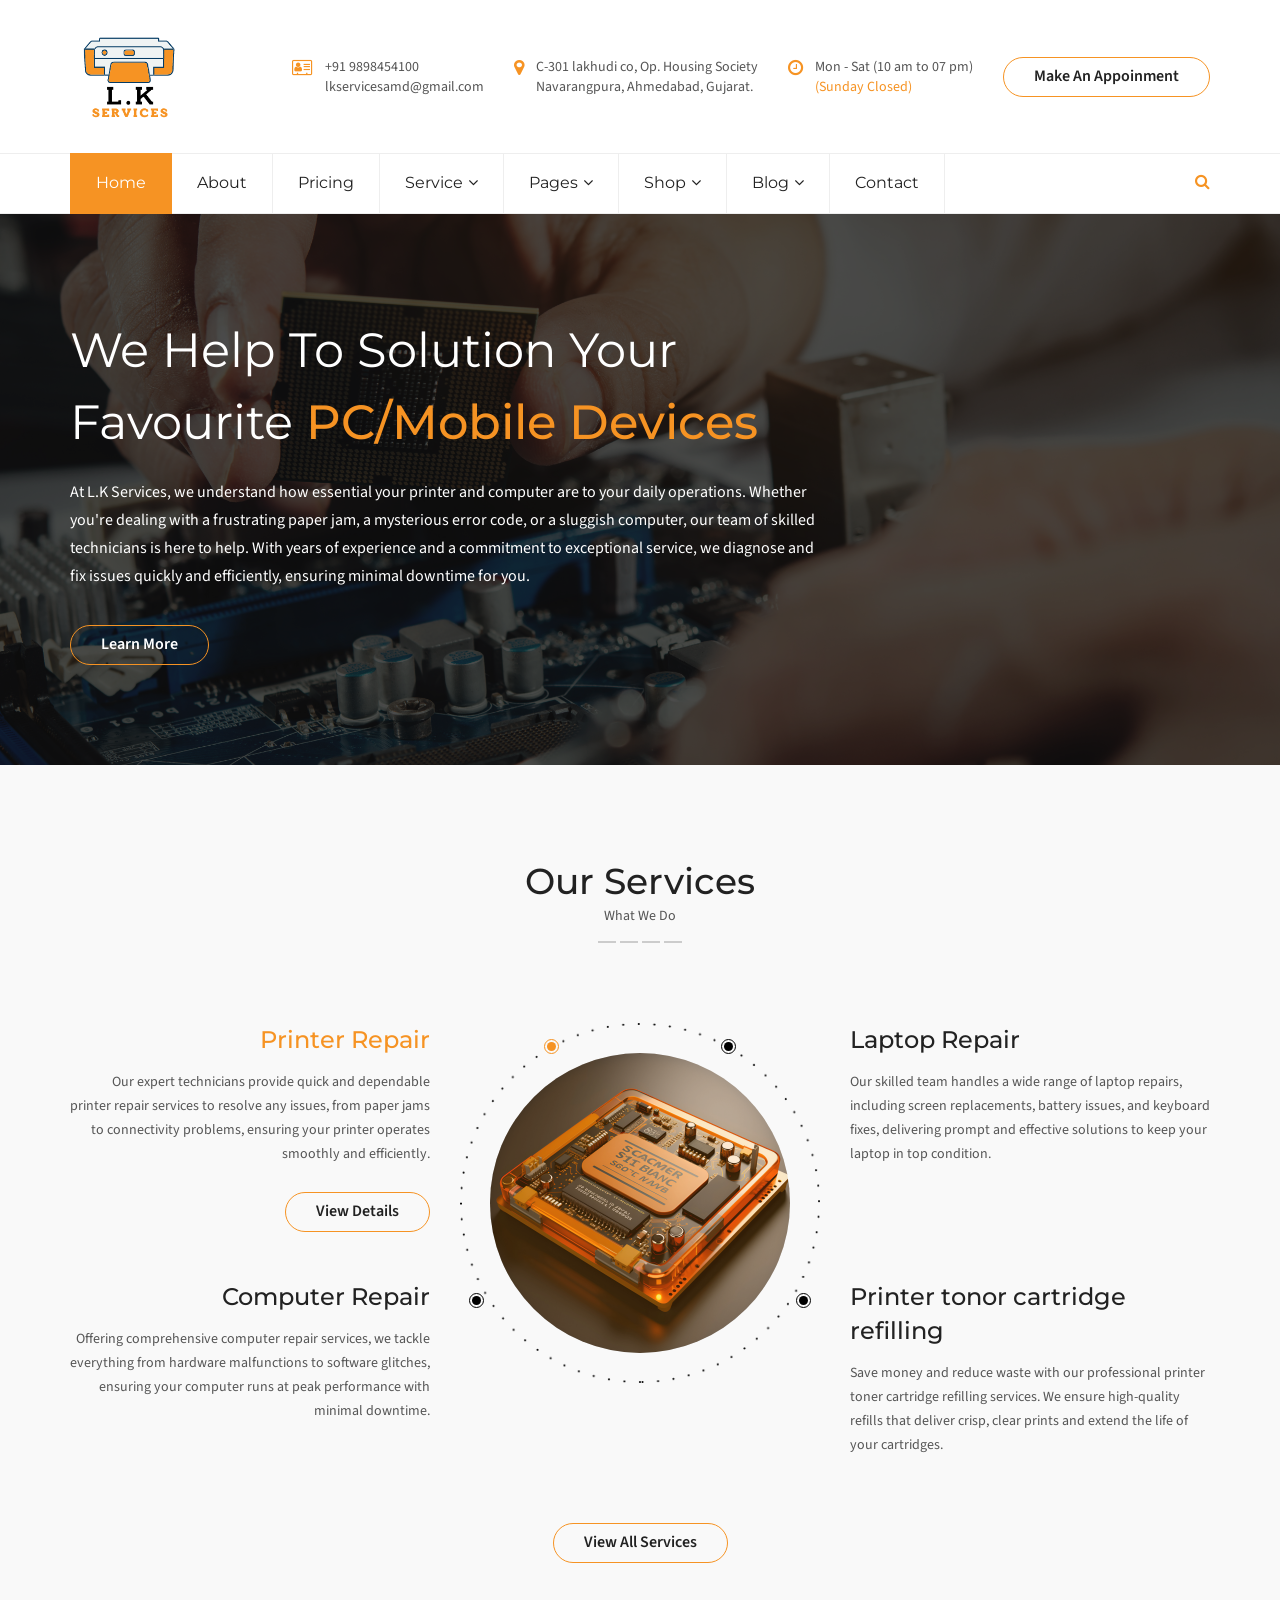
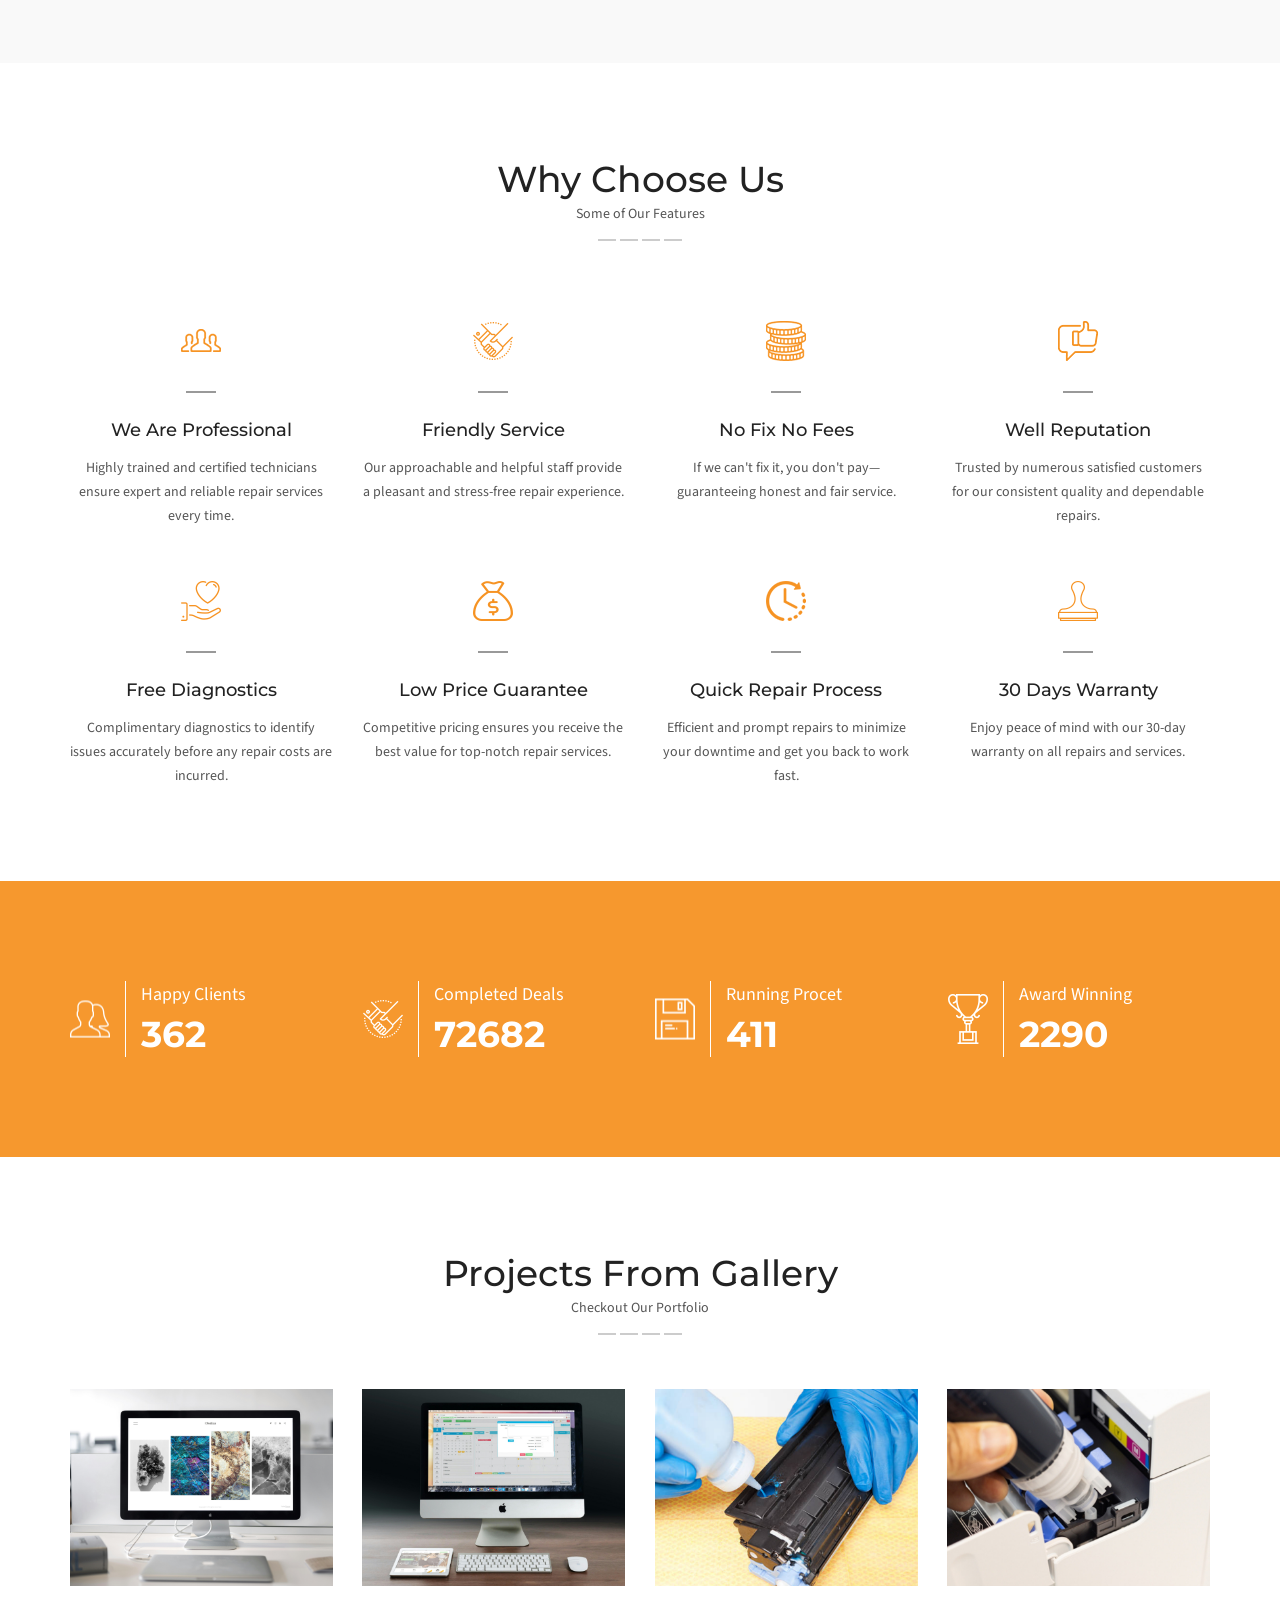
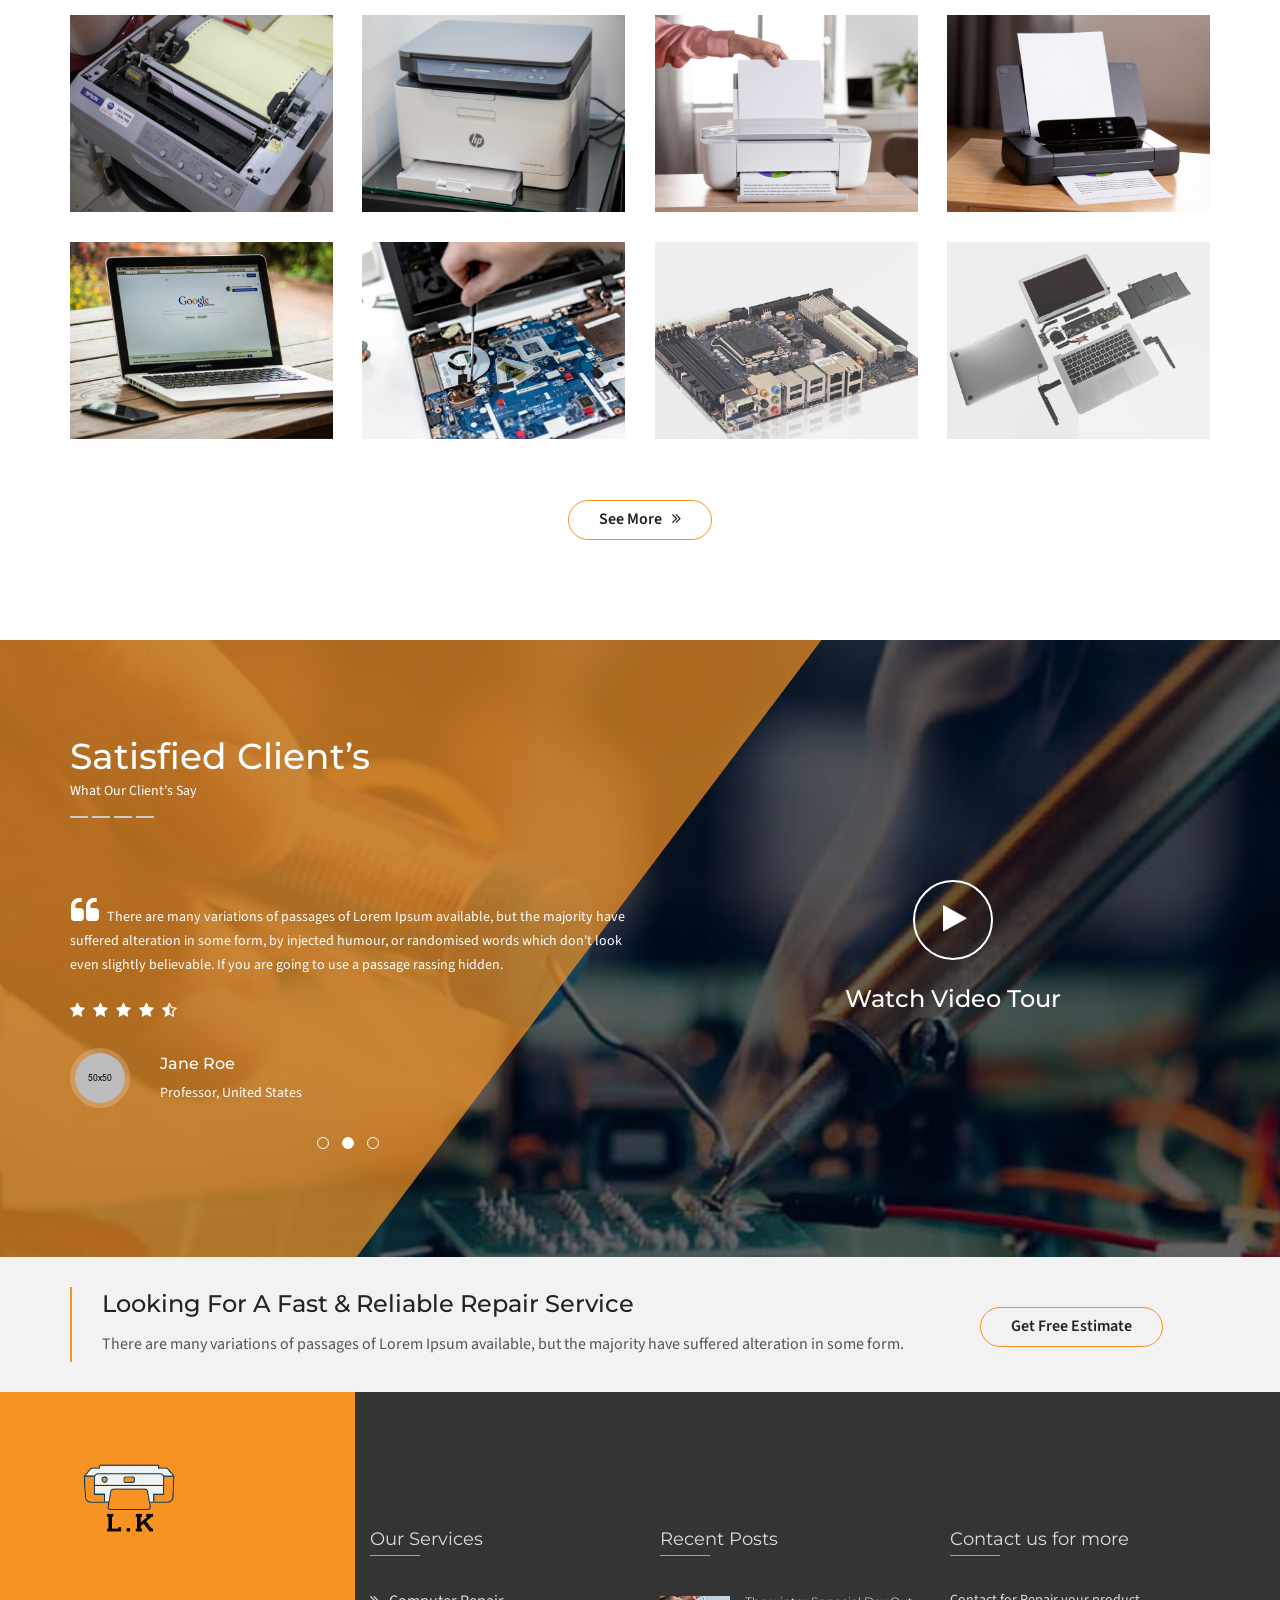
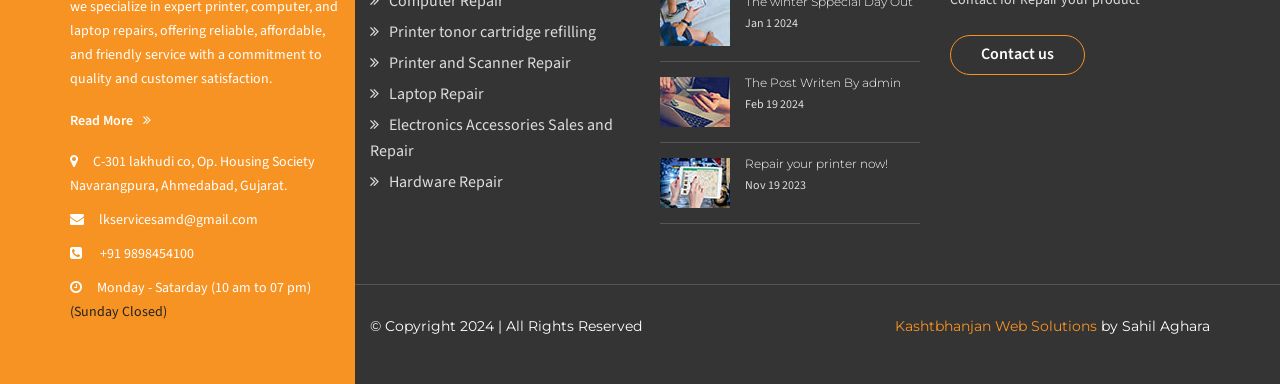
==== index.html @ 207d12bb "Done" ====
<!DOCTYPE html>
<html dir="ltr" lang="en">
<head>
    <meta charset="utf-8">
    <meta http-equiv="X-UA-Compatible" content="IE=edge">
    <meta name="viewport" content="width=device-width, initial-scale=1">

    <!-- ==== Document Title ==== -->
    <title>L.K Services</title>
    
    <!-- ==== Document Meta ==== -->
    <meta name="author" content="">
    <meta name="description" content="">
    <meta name="keywords" content="">

    <!-- ==== Favicons ==== -->
    <link rel="shortcut icon" href="favicon.png" type="image/x-icon">
    <link rel="icon" href="favicon.png" type="image/x-icon">

    <!-- ==== Google Font ==== -->
    <link href="https://fonts.googleapis.com/css?family=Montserrat:200,300,400,500,600,700%7CSource+Sans+Pro:300,400,600" rel="stylesheet">

    <!-- ==== Font Awesome ==== -->
    <link href="css/font-awesome.min.css" rel="stylesheet">
    
    <!-- ==== jQuery UI ==== -->
    <link href="css/jquery-ui.min.css" rel="stylesheet">
    
    <!-- ==== Bootstrap ==== -->
    <link href="css/bootstrap.min.css" rel="stylesheet">
    
    <!-- ==== Owl Carousel Plugin ==== -->
    <link href="css/owl.carousel.min.css" rel="stylesheet">
    
    <!-- ==== jQuery FakeLoader Plugin ==== -->
    <link href="css/fakeLoader.min.css" rel="stylesheet">
    
    <!-- ==== jQuery Timepicker Plugin ==== -->
    <link href="css/jquery.timepicker.min.css" rel="stylesheet">
    
    <!-- ==== jQuery Magnific Popup Plugin ==== -->
    <link href="css/magnific-popup.css" rel="stylesheet">
    
    <!-- ==== Main Stylesheet ==== -->
    <link href="style.css" rel="stylesheet">
    
    <!-- ==== Responsive Stylesheet ==== -->
    <link href="css/responsive-style.css" rel="stylesheet">
    
    <!-- ==== Theme Color Stylesheet ==== -->
    <link href="css/colors/color-1.css" rel="stylesheet" id="changeColorScheme">
    
    <!-- ==== Custom Stylesheet ==== -->
    <link href="css/custom.css" rel="stylesheet">

    <!-- ==== HTML5 Shim and Respond.js IE8 support of HTML5 elements and media queries ==== -->
    <!--[if lt IE 9]>
        <script src="https://oss.maxcdn.com/libs/html5shiv/3.7.0/html5shiv.js"></script>
        <script src="https://oss.maxcdn.com/libs/respond.js/1.4.2/respond.min.js"></script>
    <![endif]-->
</head>
<body>
    
    <!-- Preloader Start -->
    <div class="preloader bg--color-theme"></div>
    <!-- Preloader End -->
    
    <!-- Wrapper Start -->
    <div class="wrapper">
        <!-- Header Section Start -->
        <header class="header--section">
            <!-- Header Topbar Start -->
            
            <!-- Header Topbar End -->

            <!-- Header Navbar Top Start -->
            <div class="header--navbar-top">
                <div class="container">
                    <!-- Logo Start -->
                    <div class="logo float--left">
                        <div class="vc--parent">
                            <div class="vc--child">
                                <a href="index.html"><img src="./img/finallogo.png" alt="Quick Fix Logo" data-rjs="2" height="100px" width="120px"></a>
                            </div>
                        </div>
                    </div>
                    <!-- Logo End -->

                    <div class="float--right">
                        <!-- Header Navbar Top Info Start -->
                        <div class="header--navbar-top-info float--left">
                            <div class="vc--parent">
                                <div class="vc--child">
                                    <ul class="nav">
                                        <li>
                                            <div class="icon text--primary">
                                                <i class="fa fa-vcard-o"></i>
                                            </div>
                                            <div class="content">
                                                <p><a href="tel:+919898454100">+91 9898454100</a></p>
                                                <p><a href="mailto:lkservicesamd@gmail.com">lkservicesamd@gmail.com</a></p>
                                            </div>
                                        </li>
                                        <li>
                                            <div class="icon text--primary">
                                                <i class="fa fa-map-marker"></i>
                                            </div>
                                            <div class="content">
                                                <p>C-301 lakhudi co, Op. Housing Society</p>
                                                <p>Navarangpura, Ahmedabad, Gujarat.</p>
                                            </div>
                                        </li>
                                        <li>
                                            <div class="icon text--primary">
                                                <i class="fa fa-clock-o"></i>
                                            </div>
                                            <div class="content">
                                                <p>Mon - Sat (10 am to 07 pm)</p>
                                                <p class="text--primary">(Sunday Closed)</p>
                                            </div>
                                        </li>
                                    </ul>
                                </div>
                            </div>
                        </div>
                        <!-- Header Navbar Top Info End -->

                        <!-- Header Navbar Top Button Start -->
                        <div class="header--navbar-top-btn float--left">
                            <div class="vc--parent">
                                <div class="vc--child">
                                    <a href="index.html#appointment" class="btn btn-default">Make An Appoinment</a>
                                </div>
                            </div>
                        </div>
                        <!-- Header Navbar Top Button End -->
                    </div>
                </div>
            </div>
            <!-- Header Navbar Top End -->

            <!-- Header Navbar Start -->
            <nav class="header--navbar navbar" data-trigger="sticky">
                <div class="container">
                    <div class="navbar-header">
                        <button type="button" class="navbar-toggle collapsed" data-toggle="collapse" data-target="#headerNav">
                            <span class="sr-only">Toggle navigation</span>
                            <span class="icon-bar"></span>
                            <span class="icon-bar"></span>
                            <span class="icon-bar"></span>
                        </button>
                    </div>

                    <div id="headerNav" class="navbar-collapse collapse float--left">
                        <!-- Header Nav Links Start -->
                        <ul class="header--nav-links nav navbar-nav font--secondary">
                            <li class="active"><a href="index.html">Home</a></li>
                            <li><a href="about.html">About</a></li>
                            <li><a href="pricing.html">Pricing</a></li>
                            <li class="dropdown">
                                <a href="#" class="dropdown-toggle" data-toggle="dropdown">Service<i class="fa fa-angle-down"></i></a>

                                <ul class="dropdown-menu font--primary">
                                    <li><a href="services.html">Services</a></li>
                                    <li><a href="service-details.html">Service Details</a></li>
                                </ul>
                            </li>
                            <li class="dropdown megamenu">
                                <a href="#" class="dropdown-toggle" data-toggle="dropdown">Pages<i class="fa fa-angle-down"></i></a>

                                <div class="dropdown-menu font--primary clearfix">
                                    <div class="row reset--gutter">
                                        <ul class="nav col-md-3 col-sm-6">
                                            <li><a href="about.html">About</a></li>
                                            <li><a href="pricing.html">Pricing</a></li>
                                            <li><a href="testimonial.html">Testimonial</a></li>
                                            <li><a href="experts.html">Experts</a></li>
                                            <li><a href="coming-soon.html">Coming Soon</a></li>
                                            <li><a href="404.html">404</a></li>
                                        </ul>

                                        <ul class="nav col-md-3 col-sm-6">
                                            <li><a href="services.html">Services</a></li>
                                            <li><a href="service-details.html">Service Details</a></li>
                                            <li><a href="gallery.html">Gallery</a></li>
                                            <li><a href="gallery-details.html">Gallery Details</a></li>
                                            <li><a href="shop.html">Shop</a></li>
                                            <li><a href="blog-sidebar-left.html">Blog</a></li>
                                        </ul>

                                        <div class="megamenu-img col-md-6 col-md-offset-0 col-sm-8 col-sm-offset-2 hidden-xs">
                                            <img src="img/megamenu-img.jpg" alt="">
                                        </div>
                                    </div>
                                </div>
                            </li>
                            <li class="dropdown">
                                <a href="#" class="dropdown-toggle" data-toggle="dropdown">Shop<i class="fa fa-angle-down"></i></a>

                                <ul class="dropdown-menu font--primary">
                                    <li><a href="shop.html">Shop</a></li>
                                    <li><a href="shop-details.html">Shop Details</a></li>
                                    <li><a href="cart.html">Cart</a></li>
                                    <li><a href="checkout.html">Checkout</a></li>
                                </ul>
                            </li>
                            <li class="dropdown">
                                <a href="#" class="dropdown-toggle" data-toggle="dropdown">Blog<i class="fa fa-angle-down"></i></a>

                                <ul class="dropdown-menu font--primary">
                                    <li><a href="blog-sidebar-left.html">Blog Sidebar Left</a></li>
                                    <li><a href="blog-sidebar-right.html">Blog Sidebar Right</a></li>
                                    <li><a href="blog-details.html">Blog Details</a></li>
                                </ul>
                            </li>
                            <li><a href="contact.html">Contact</a></li>
                        </ul>
                        <!-- Header Nav Links End -->
                    </div>

                    <!-- Header Navbar Search Start -->
                    <div class="header--nav-search dropdown float--right">
                        <a href="#" class="dropdown-toggle" data-toggle="dropdown"><i class="fa fa-search"></i></a>

                        <div class="dropdown-menu" data-form-validation="true">
                            <form action="#" method="get">
                                <input type="search" name="search" placeholder="I’m Looking For..." class="form-control" required>
                            </form>
                        </div>
                    </div>
                    <!-- Header Navbar Search End -->
                </div>
            </nav>
            <!-- Header Navbar End -->
        </header>
        <!-- Header Section End -->

        <!-- Banner Section Start -->
        <div id="banner" class="banner--section pd--80-0">
            <!-- Banner Slider Start -->
            <div class="banner--slider owl-carousel" data-owl-dots="false">
                <!-- Banner Item Start  data-bg-img="img/banner-img/slider-bg-01.jpg"-->
                <div class="banner--item" data-bg-img="img/banner-img/mainbanner.png" >
                    <div class="vc--parent">
                        <div class="vc--child">
                            <div class="container">
                                <div class="row">
                                    <!-- Banner Content Start -->
                                    <div class="banner--content col-md-8">
                                        <h1>We Help To Solution Your Favourite <strong>PC/Mobile Devices</strong></h1>

                                        <p>At L.K Services, we understand how essential your printer and computer are to your daily operations. Whether you're dealing with a frustrating paper jam, a mysterious error code, or a sluggish computer, our team of skilled technicians is here to help. With years of experience and a commitment to exceptional service, we diagnose and fix issues quickly and efficiently, ensuring minimal downtime for you.
                                        </p>

                                        <a href="#" class="btn btn-default">Learn More</a>
                                    </div>
                                    <!-- Banner Content End -->
                                </div>
                            </div>
                        </div>
                    </div>
                </div>
                <!-- Banner Item End -->

                <!-- Banner Item Start -->
                
                <!-- Banner Item End -->

                <!-- Banner Item Start -->
                
                <!-- Banner Item End -->
            </div>
            <!-- Banner Slider End -->

            <!-- Banner From Start -->
           
            <!-- Banner From End -->
        </div>
        <!-- Banner Section End -->

        <!-- Appointment Section Start -->
       
        <!-- Appointment Section End -->

        <!-- Services Section Start -->
        <div class="services--section pd--100-0 bg--color-lightgray">
            <div class="container">
                <!-- Section Title Start -->
                <div class="section--title">
                    <h2 class="h2">Our Services</h2>

                    <p>What We Do</p>
                </div>
                <!-- Section Title End -->

                <div class="row text-center">
                    <!-- Service Image Start -->
                    <div class="service--img col-md-4 col-sm-8">
                        <div class="service--img-inner" data-bg-img="img/services-img/service-img-bg.png">
                            <!-- Tab Content Start -->
                            <div class="tab-content">
                                <!-- Tab Pane Start -->
                                <div class="tab-pane active" id="serviceImg01">
                                    <img src="img/services-img/1200x12001.png" alt="">
                                </div>
                                <!-- Tab Pane End -->

                                <!-- Tab Pane Start -->
                                <div class="tab-pane" id="serviceImg02">
                                    <img src="img/services-img/1200x12001.png" alt="">
                                </div>
                                <!-- Tab Pane End -->

                                <!-- Tab Pane Start -->
                                <div class="tab-pane" id="serviceImg03">
                                    <img src="img/services-img/1200x12001.png" alt="">
                                </div>
                                <!-- Tab Pane End -->

                                <!-- Tab Pane Start -->
                                <div class="tab-pane" id="serviceImg04">
                                    <img src="img/services-img/1200x12001.png" alt="">
                                </div>
                                <!-- Tab Pane End -->
                            </div>
                            <!-- Tab Content End -->
                        </div>
                    </div>
                    <!-- Service Image End -->

                    <!-- Service Items Start -->
                    <div class="service--items col-md-4 col-sm-6 text-right">
                        <!-- Service Item Start -->
                        <div class="service--item active">
                            <div class="dot" data-position-top="16px" data-position-right="-129px"></div>

                            <h3 class="h3">
                                <a href="#" data-toggle="tab" data-target="#serviceImg01">Printer Repair</a>
                            </h3>

                            <p> Our expert technicians provide quick and dependable printer repair services to resolve any issues, from paper jams to connectivity problems, ensuring your printer operates smoothly and efficiently.</p>

                            <a href="service-details.html" class="btn btn-default">View Details</a>
                        </div>
                        <!-- Service Item End -->

                        <!-- Service Item Start -->
                        <div class="service--item">
                            <div class="dot" data-position-top="13px" data-position-right="-54px"></div>

                            <h3 class="h3">
                                <a href="#" data-toggle="tab" data-target="#serviceImg02">Computer Repair</a>
                            </h3>

                            <p> Offering comprehensive computer repair services, we tackle everything from hardware malfunctions to software glitches, ensuring your computer runs at peak performance with minimal downtime.</p>

                            <a href="service-details.html" class="btn btn-default">View Details</a>
                        </div>
                        <!-- Service Item End -->
                    </div>
                    <!-- Service Items End -->

                    <!-- Service Items Start -->
                    <div class="service--items col-md-4 col-sm-6 float--right">
                        <!-- Service Item Start -->
                        <div class="service--item">
                            <div class="dot" data-position-top="16px" data-position-left="-129px"></div>

                            <h3 class="h3">
                                <a href="#" data-toggle="tab" data-target="#serviceImg03">Laptop Repair</a>
                            </h3>

                            <p>Our skilled team handles a wide range of laptop repairs, including screen replacements, battery issues, and keyboard fixes, delivering prompt and effective solutions to keep your laptop in top condition.</p>

                            <a href="service-details.html" class="btn btn-default">View Details</a>
                        </div>
                        <!-- Service Item End -->
                        
                        <!-- Service Item Start -->
                        <div class="service--item">
                            <div class="dot" data-position-top="13px" data-position-left="-54px"></div>

                            <h3 class="h3">
                                <a href="#" data-toggle="tab" data-target="#serviceImg04">Printer tonor cartridge refilling </a>
                            </h3>

                            <p>Save money and reduce waste with our professional printer toner cartridge refilling services. We ensure high-quality refills that deliver crisp, clear prints and extend the life of your cartridges.</p>

                            <a href="service-details.html" class="btn btn-default">View Details</a>
                        </div>
                        <!-- Service Item End -->
                    </div>
                    <!-- Service Items End -->
                </div>

                <!-- Section Footer Start -->
                <div class="section--footer text-center">
                    <a href="services.html" class="btn btn-default">View All Services</a>
                </div>
                <!-- Section Footer End -->
            </div>
        </div>
        <!-- Services Section End -->

        <!-- Features Section Start -->
        <div class="features--section pd--100-0-40">
            <div class="container">
                <!-- Section Title Start -->
                <div class="section--title">
                    <h2 class="h2">Why Choose Us</h2>

                    <p>Some of  Our Features</p>
                </div>
                <!-- Section Title End -->

                <div class="row AdjustRow">
                    <!-- Feature Item Start -->
                    <div class="feature--item col-md-3 col-xs-6 col-xxs-12">
                        <div class="icon">
                            <img src="img/features-img/icon-01.png" alt="" data-rjs="2">
                        </div>

                        <div class="title">
                            <h3 class="h4">We Are Professional</h3>
                        </div>

                        <div class="content">
                            <p>Highly trained and certified technicians ensure expert and reliable repair services every time.</p>
                        </div>
                    </div>
                    <!-- Feature Item End -->

                    <!-- Feature Item Start -->
                    <div class="feature--item col-md-3 col-xs-6 col-xxs-12">
                        <div class="icon">
                            <img src="img/features-img/icon-02.png" alt="" data-rjs="2">
                        </div>

                        <div class="title">
                            <h3 class="h4">Friendly Service</h3>
                        </div>

                        <div class="content">
                            <p>Our approachable and helpful staff provide a pleasant and stress-free repair experience.</p>
                        </div>
                    </div>
                    <!-- Feature Item End -->

                    <!-- Feature Item Start -->
                    <div class="feature--item col-md-3 col-xs-6 col-xxs-12">
                        <div class="icon">
                            <img src="img/features-img/icon-03.png" alt="" data-rjs="2">
                        </div>

                        <div class="title">
                            <h3 class="h4">No Fix No Fees</h3>
                        </div>

                        <div class="content">
                            <p>If we can't fix it, you don't pay—guaranteeing honest and fair service.</p>
                        </div>
                    </div>
                    <!-- Feature Item End -->

                    <!-- Feature Item Start -->
                    <div class="feature--item col-md-3 col-xs-6 col-xxs-12">
                        <div class="icon">
                            <img src="img/features-img/icon-04.png" alt="" data-rjs="2">
                        </div>

                        <div class="title">
                            <h3 class="h4">Well Reputation</h3>
                        </div>

                        <div class="content">
                            <p> Trusted by numerous satisfied customers for our consistent quality and dependable repairs.</p>
                        </div>
                    </div>
                    <!-- Feature Item End -->

                    <!-- Feature Item Start -->
                    <div class="feature--item col-md-3 col-xs-6 col-xxs-12">
                        <div class="icon">
                            <img src="img/features-img/icon-05.png" alt="" data-rjs="2">
                        </div>

                        <div class="title">
                            <h3 class="h4">Free Diagnostics</h3>
                        </div>

                        <div class="content">
                            <p>Complimentary diagnostics to identify issues accurately before any repair costs are incurred.</p>
                        </div>
                    </div>
                    <!-- Feature Item End -->

                    <!-- Feature Item Start -->
                    <div class="feature--item col-md-3 col-xs-6 col-xxs-12">
                        <div class="icon">
                            <img src="img/features-img/icon-06.png" alt="" data-rjs="2">
                        </div>

                        <div class="title">
                            <h3 class="h4">Low Price Guarantee</h3>
                        </div>

                        <div class="content">
                            <p> Competitive pricing ensures you receive the best value for top-notch repair services.</p>
                        </div>
                    </div>
                    <!-- Feature Item End -->

                    <!-- Feature Item Start -->
                    <div class="feature--item col-md-3 col-xs-6 col-xxs-12">
                        <div class="icon">
                            <img src="img/features-img/icon-07.png" alt="" data-rjs="2">
                        </div>

                        <div class="title">
                            <h3 class="h4">Quick Repair Process</h3>
                        </div>

                        <div class="content">
                            <p>Efficient and prompt repairs to minimize your downtime and get you back to work fast.</p>
                        </div>
                    </div>
                    <!-- Feature Item End -->

                    <!-- Feature Item Start -->
                    <div class="feature--item col-md-3 col-xs-6 col-xxs-12">
                        <div class="icon">
                            <img src="img/features-img/icon-08.png" alt="" data-rjs="2">
                        </div>

                        <div class="title">
                            <h3 class="h4">30 Days Warranty</h3>
                        </div>

                        <div class="content">
                            <p>Enjoy peace of mind with our 30-day warranty on all repairs and services.</p>
                        </div>
                    </div>
                    <!-- Feature Item End -->
                </div>
            </div>
        </div>
        <!-- Features Section End -->

        <!-- Counter Section Start -->
        <div class="counter--section pd--100-0-40" data-bg-img="img/counter-img/bg.jpg">
            <div class="container">
                <div class="row">
                    <!-- Counter Item Start -->
                    <div class="counter--item col-md-3 col-xs-6 col-xxs-12">
                        <div class="icon">
                            <img src="img/counter-img/icon-01.png" alt="" data-rjs="2">
                        </div>

                        <div class="info">
                            <h2 class="title h4 font--primary">Happy Clients</h2>
                            <h3 class="number h2"><span data-counter-up="numbers">510</span></h3>
                        </div>
                    </div>
                    <!-- Counter Item End -->
                    
                    <!-- Counter Item Start -->
                    <div class="counter--item col-md-3 col-xs-6 col-xxs-12">
                        <div class="icon">
                            <img src="img/counter-img/icon-02.png" alt="" data-rjs="2">
                        </div>

                        <div class="info">
                            <h2 class="title h4 font--primary">Completed Deals</h2>
                            <h3 class="number h2"><span data-counter-up="numbers">102370</span></h3>
                        </div>
                    </div>
                    <!-- Counter Item End -->
                    
                    <!-- Counter Item Start -->
                    <div class="counter--item col-md-3 col-xs-6 col-xxs-12">
                        <div class="icon">
                            <img src="img/counter-img/icon-03.png" alt="" data-rjs="2">
                        </div>

                        <div class="info">
                            <h2 class="title h4 font--primary">Running Procet</h2>
                            <h3 class="number h2"><span data-counter-up="numbers">579</span></h3>
                        </div>
                    </div>
                    <!-- Counter Item End -->

                    <!-- Counter Item Start -->
                    <div class="counter--item col-md-3 col-xs-6 col-xxs-12">
                        <div class="icon">
                            <img src="img/counter-img/icon-04.png" alt="" data-rjs="2">
                        </div>

                        <div class="info">
                            <h2 class="title h4 font--primary">Award Winning</h2>
                            <h3 class="number h2"><span data-counter-up="numbers">3226</span></h3>
                        </div>
                    </div>
                    <!-- Counter Item End -->
                </div>
            </div>
        </div>
        <!-- Counter Section End -->

        <!-- Gallery Section Start -->
        <div class="gallery--section pd--100-0">
            <div class="container">
                <!-- Section Title Start -->
                <div class="section--title">
                    <h2 class="h2">Projects From Gallery</h2>

                    <p>Checkout Our Portfolio</p>
                </div>
                <!-- Section Title End -->

                <!-- Gallery Filter Nav Start -->
                <div class="gallery--filter-nav font--secondary text-center">
                    <!-- <ul class="nav">
                        <li class="active" data-target="*">All Items</li>
                        <li data-target="computer">Computer</li>
                        <li data-target="laptop">Laptop</li>
                        <li data-target="tablet">Tablet</li>
                        <li data-target="mobile">Mobile</li>
                        <li data-target="other">Others Servecies</li>
                    </ul> -->
                </div>
                <!-- Gallery Filter Nav End -->

                <!-- Gallery Items Start -->
                <div class="gallery--items row">
                    <!-- Gallery Item Start -->
                    <div class="gallery--item col-md-3 col-xs-6 col-xxs-12" data-cat="computer mobile laptop">
                        <div class="gallery--img">
                            <img src="img/new-gallery/computer/computer.png" alt="" data-rjs="2">

                            <div class="gallery--info bg--overlay">
                                <div class="vc--parent">
                                    <div class="vc--child">
                                        <h3 class="h4">Hard Disk Servecing</h3>

                                        <p>Catagory : Computer Repair</p>

                                        <div class="btn-groups">
                                            <a href="gallery-details.html" class="btn btn-default"><i class="fa fa-chain"></i></a>
                                            <a href="img/new-gallery/computer/computer.png" class="btn btn-default" data-popup="img"><i class="fa fa-plus"></i></a>
                                        </div>
                                    </div>
                                </div>
                            </div>
                        </div>
                    </div>
                    <!-- Gallery Item End -->

                    <!-- Gallery Item Start -->
                    <div class="gallery--item col-md-3 col-xs-6 col-xxs-12" data-cat="laptop other tablet">
                        <div class="gallery--img">
                            <img src="img/new-gallery/computer/computer2.png" alt="" data-rjs="2">

                            <div class="gallery--info bg--overlay">
                                <div class="vc--parent">
                                    <div class="vc--child">
                                        <h3 class="h4">Laptop Servecing</h3>

                                        <p>Catagory : Laptop Repair</p>

                                        <div class="btn-groups">
                                            <a href="gallery-details.html" class="btn btn-default"><i class="fa fa-chain"></i></a>
                                            <a href="img/new-gallery/computer/computer2.png" class="btn btn-default" data-popup="img"><i class="fa fa-plus"></i></a>
                                        </div>
                                    </div>
                                </div>
                            </div>
                        </div>
                    </div>
                    <!-- Gallery Item End -->

                    <!-- Gallery Item Start -->
                    <div class="gallery--item col-md-3 col-xs-6 col-xxs-12" data-cat="tablet computer mobile">
                        <div class="gallery--img">
                            <img src="img/new-gallery/tonor/tonor.png" alt="" data-rjs="2">

                            <div class="gallery--info bg--overlay">
                                <div class="vc--parent">
                                    <div class="vc--child">
                                        <h3 class="h4">Tablet Servecing</h3>

                                        <p>Catagory : Tablet Repair</p>

                                        <div class="btn-groups">
                                            <a href="gallery-details.html" class="btn btn-default"><i class="fa fa-chain"></i></a>
                                            <a href="img/new-gallery/tonor/tonor.png" class="btn btn-default" data-popup="img"><i class="fa fa-plus"></i></a>
                                        </div>
                                    </div>
                                </div>
                            </div>
                        </div>
                    </div>
                    <!-- Gallery Item End -->

                    <!-- Gallery Item Start -->
                    <div class="gallery--item col-md-3 col-xs-6 col-xxs-12" data-cat="mobile laptop other">
                        <div class="gallery--img">
                            <img src="img/new-gallery/tonor/tonor3.png" alt="" data-rjs="2">

                            <div class="gallery--info bg--overlay">
                                <div class="vc--parent">
                                    <div class="vc--child">
                                        <h3 class="h4">Mobile Servecing</h3>

                                        <p>Catagory : Mobile Repair</p>

                                        <div class="btn-groups">
                                            <a href="gallery-details.html" class="btn btn-default"><i class="fa fa-chain"></i></a>
                                            <a href="img/new-gallery/tonor/tonor3.png" class="btn btn-default" data-popup="img"><i class="fa fa-plus"></i></a>
                                        </div>
                                    </div>
                                </div>
                            </div>
                        </div>
                    </div>
                    <!-- Gallery Item End -->

                    <!-- Gallery Item Start -->
                    <div class="gallery--item col-md-3 col-xs-6 col-xxs-12" data-cat="other tablet">
                        <div class="gallery--img">
                            <img src="img/new-gallery/printer/printer1.png" alt="" data-rjs="2">

                            <div class="gallery--info bg--overlay">
                                <div class="vc--parent">
                                    <div class="vc--child">
                                        <h3 class="h4">Laptop Servecing</h3>

                                        <p>Catagory : Laptop Repair</p>

                                        <div class="btn-groups">
                                            <a href="gallery-details.html" class="btn btn-default"><i class="fa fa-chain"></i></a>
                                            <a href="img/new-gallery/printer/printer1.png" class="btn btn-default" data-popup="img"><i class="fa fa-plus"></i></a>
                                        </div>
                                    </div>
                                </div>
                            </div>
                        </div>
                    </div>
                    <!-- Gallery Item End -->

                    <!-- Gallery Item Start -->
                    <div class="gallery--item col-md-3 col-xs-6 col-xxs-12" data-cat="computer mobile">
                        <div class="gallery--img">
                            <img src="img/new-gallery/printer/printer2.png" alt="" data-rjs="2">

                            <div class="gallery--info bg--overlay">
                                <div class="vc--parent">
                                    <div class="vc--child">
                                        <h3 class="h4">Other Servecing</h3>

                                        <p>Catagory : Other Repair</p>

                                        <div class="btn-groups">
                                            <a href="gallery-details.html" class="btn btn-default"><i class="fa fa-chain"></i></a>
                                            <a href="img/new-gallery/printer/printer2.png" class="btn btn-default" data-popup="img"><i class="fa fa-plus"></i></a>
                                        </div>
                                    </div>
                                </div>
                            </div>
                        </div>
                    </div>
                    <!-- Gallery Item End -->

                    <!-- Gallery Item Start -->
                    <div class="gallery--item col-md-3 col-xs-6 col-xxs-12" data-cat="laptop other">
                        <div class="gallery--img">
                            <img src="img/new-gallery/printer/printer3.png" alt="" data-rjs="2">

                            <div class="gallery--info bg--overlay">
                                <div class="vc--parent">
                                    <div class="vc--child">
                                        <h3 class="h4">Motherboard Servecing</h3>

                                        <p>Catagory : Computer Repair</p>

                                        <div class="btn-groups">
                                            <a href="gallery-details.html" class="btn btn-default"><i class="fa fa-chain"></i></a>
                                            <a href="img/new-gallery/printer/printer3.png" class="btn btn-default" data-popup="img"><i class="fa fa-plus"></i></a>
                                        </div>
                                    </div>
                                </div>
                            </div>
                        </div>
                    </div>
                    <!-- Gallery Item End -->

                    <!-- Gallery Item Start -->
                    <div class="gallery--item col-md-3 col-xs-6 col-xxs-12" data-cat="tablet computer">
                        <div class="gallery--img">
                            <img src="img/new-gallery/printer/printer4.png" alt="" data-rjs="2">

                            <div class="gallery--info bg--overlay">
                                <div class="vc--parent">
                                    <div class="vc--child">
                                        <h3 class="h4">Other Servecing</h3>

                                        <p>Catagory : Other Repair</p>

                                        <div class="btn-groups">
                                            <a href="gallery-details.html" class="btn btn-default"><i class="fa fa-chain"></i></a>
                                            <a href="img/new-gallery/printer/printer4.png" class="btn btn-default" data-popup="img"><i class="fa fa-plus"></i></a>
                                        </div>
                                    </div>
                                </div>
                            </div>
                        </div>
                    </div>
                    <!-- Gallery Item End -->
                    <!-- Gallery Item Start -->
                    <div class="gallery--item col-md-3 col-xs-6 col-xxs-12" data-cat="tablet computer">
                        <div class="gallery--img">
                            <img src="img/new-gallery/laptop/laptop1.png" alt="" data-rjs="2">

                            <div class="gallery--info bg--overlay">
                                <div class="vc--parent">
                                    <div class="vc--child">
                                        <h3 class="h4">Other Servecing</h3>

                                        <p>Catagory : Other Repair</p>

                                        <div class="btn-groups">
                                            <a href="gallery-details.html" class="btn btn-default"><i class="fa fa-chain"></i></a>
                                            <a href="img/new-gallery/laptop/laptop1.png" class="btn btn-default" data-popup="img"><i class="fa fa-plus"></i></a>
                                        </div>
                                    </div>
                                </div>
                            </div>
                        </div>
                    </div>
                    <!-- Gallery Item End -->
                    <!-- Gallery Item Start -->
                    <div class="gallery--item col-md-3 col-xs-6 col-xxs-12" data-cat="tablet computer">
                        <div class="gallery--img">
                            <img src="img/new-gallery/laptop/laptoprepair.png" alt="" data-rjs="2">

                            <div class="gallery--info bg--overlay">
                                <div class="vc--parent">
                                    <div class="vc--child">
                                        <h3 class="h4">Other Servecing</h3>

                                        <p>Catagory : Other Repair</p>

                                        <div class="btn-groups">
                                            <a href="gallery-details.html" class="btn btn-default"><i class="fa fa-chain"></i></a>
                                            <a href="img/new-gallery/laptop/laptoprepair.png" class="btn btn-default" data-popup="img"><i class="fa fa-plus"></i></a>
                                        </div>
                                    </div>
                                </div>
                            </div>
                        </div>
                    </div>
                    <!-- Gallery Item End -->
                    <!-- Gallery Item Start -->
                    <div class="gallery--item col-md-3 col-xs-6 col-xxs-12" data-cat="tablet computer">
                        <div class="gallery--img">
                            <img src="img/new-gallery/laptop/laptop6done.jpg" alt="" data-rjs="2">

                            <div class="gallery--info bg--overlay">
                                <div class="vc--parent">
                                    <div class="vc--child">
                                        <h3 class="h4">Other Servecing</h3>

                                        <p>Catagory : Other Repair</p>

                                        <div class="btn-groups">
                                            <a href="gallery-details.html" class="btn btn-default"><i class="fa fa-chain"></i></a>
                                            <a href="img/new-gallery/laptop/laptop6done.jpg" class="btn btn-default" data-popup="img"><i class="fa fa-plus"></i></a>
                                        </div>
                                    </div>
                                </div>
                            </div>
                        </div>
                    </div>
                    <!-- Gallery Item End -->
                    <!-- Gallery Item Start -->
                    <div class="gallery--item col-md-3 col-xs-6 col-xxs-12" data-cat="tablet computer">
                        <div class="gallery--img">
                            <img src="img/new-gallery/laptop/laptop7done.jpg" alt="" data-rjs="2">

                            <div class="gallery--info bg--overlay">
                                <div class="vc--parent">
                                    <div class="vc--child">
                                        <h3 class="h4">Other Servecing</h3>

                                        <p>Catagory : Other Repair</p>

                                        <div class="btn-groups">
                                            <a href="gallery-details.html" class="btn btn-default"><i class="fa fa-chain"></i></a>
                                            <a href="img/new-gallery/laptop/laptop7done.jpg" class="btn btn-default" data-popup="img"><i class="fa fa-plus"></i></a>
                                        </div>
                                    </div>
                                </div>
                            </div>
                        </div>
                    </div>
                    <!-- Gallery Item End -->
                </div>
                <!-- Gallery Items End -->

                <!-- Section Footer Start -->
                <div class="section--footer text-center mt--30">
                    <a href="gallery.html" class="btn btn-default">See More<i class="fa flm fa-angle-double-right"></i></a>
                </div>
                <!-- Section Footer End -->
            </div>
        </div>
        <!-- Gallery Section End -->

        <!-- Pricing Section Start -->

        <!-- Pricing Section End -->

        <!-- Experts Section Start -->
     
        <!-- Experts Section Start -->

        <!-- Testimonial Section Start -->
        <div class="testimonial--section pd--100-0" data-bg-img="img/testimonial-img/service-img-02.jpg">
            <!-- Testimonial Slider Wrapper Start -->
            <div class="testimonial--slider-wrapper bg--overlay">
                <div class="container">
                    <!-- Section Title Start -->
                    <div class="section--title left">
                        <h2 class="h2">Satisfied Client’s</h2>

                        <p>What Our Client’s Say</p>
                    </div>
                    <!-- Section Title End -->

                    <div class="row">
                        <div class="col-md-6">
                            <!-- Testimonial Slider Start -->
                            <div class="testimonial--slider owl-carousel" data-owl-dots="true">
                                <!-- Testimonial Item Start -->
                                <div class="testimonial--item">
                                    <div class="testimonial--content">
                                        <blockquote>
                                            <p>There are many variations of passages of Lorem Ipsum available, but the majority have suffered alteration in some form, by injected humour, or randomised words which don't look even slightly believable. If you are going to use a passage rassing hidden.</p>
                                        </blockquote>
                                    </div>

                                    <div class="testimonial--rating">
                                        <ul class="nav">
                                            <li><i class="fa fa-star"></i></li>
                                            <li><i class="fa fa-star"></i></li>
                                            <li><i class="fa fa-star"></i></li>
                                            <li><i class="fa fa-star"></i></li>
                                            <li><i class="fa fa-star-half-o"></i></li>
                                        </ul>
                                    </div>

                                    <div class="testimonial--info">
                                        <div class="img">
                                            <img src="img/testimonial-img/client-01.png" alt="" class="img-circle" data-rjs="2">
                                        </div>

                                        <div class="content">
                                            <h3 class="h5">Jane Doe</h3>

                                            <p>Professor, United States</p>
                                        </div>
                                    </div>
                                </div>
                                <!-- Testimonial Item End -->

                                <!-- Testimonial Item Start -->
                                <div class="testimonial--item">
                                    <div class="testimonial--content">
                                        <blockquote>
                                            <p>There are many variations of passages of Lorem Ipsum available, but the majority have suffered alteration in some form, by injected humour, or randomised words which don't look even slightly believable. If you are going to use a passage rassing hidden.</p>
                                        </blockquote>
                                    </div>

                                    <div class="testimonial--rating">
                                        <ul class="nav">
                                            <li><i class="fa fa-star"></i></li>
                                            <li><i class="fa fa-star"></i></li>
                                            <li><i class="fa fa-star"></i></li>
                                            <li><i class="fa fa-star"></i></li>
                                            <li><i class="fa fa-star-half-o"></i></li>
                                        </ul>
                                    </div>

                                    <div class="testimonial--info">
                                        <div class="img">
                                            <img src="img/testimonial-img/client-02.png" alt="" class="img-circle" data-rjs="2">
                                        </div>

                                        <div class="content">
                                            <h3 class="h5">Jane Roe</h3>

                                            <p>Professor, United States</p>
                                        </div>
                                    </div>
                                </div>
                                <!-- Testimonial Item End -->

                                <!-- Testimonial Item Start -->
                                <div class="testimonial--item">
                                    <div class="testimonial--content">
                                        <blockquote>
                                            <p>There are many variations of passages of Lorem Ipsum available, but the majority have suffered alteration in some form, by injected humour, or randomised words which don't look even slightly believable. If you are going to use a passage rassing hidden.</p>
                                        </blockquote>
                                    </div>

                                    <div class="testimonial--rating">
                                        <ul class="nav">
                                            <li><i class="fa fa-star"></i></li>
                                            <li><i class="fa fa-star"></i></li>
                                            <li><i class="fa fa-star"></i></li>
                                            <li><i class="fa fa-star"></i></li>
                                            <li><i class="fa fa-star-half-o"></i></li>
                                        </ul>
                                    </div>

                                    <div class="testimonial--info">
                                        <div class="img">
                                            <img src="img/testimonial-img/client-03.png" alt="" class="img-circle" data-rjs="2">
                                        </div>

                                        <div class="content">
                                            <h3 class="h5">Janie Doe</h3>

                                            <p>Professor, United States</p>
                                        </div>
                                    </div>
                                </div>
                                <!-- Testimonial Item End -->
                            </div>
                            <!-- Testimonial Slider End -->
                        </div>
                    </div>
                </div>
            </div>
            <!-- Testimonial Slider Wrapper End -->

            <!-- Testimonial Video Start -->
            <div class="testimonial--video bg--overlay">
                <div class="vc--parent">
                    <div class="vc--child">
                        <div class="container-fluid">
                            <div class="col-md-6 col-md-offset-6">
                                <!-- Testimonial Video Content Start -->
                                <div class="testimonial--video-content text-center">
                                    <a href="https://www.youtube.com/watch?v=2GqExKSwTEA" class="play-btn" data-popup="video"><i class="fa fa-play"></i></a>

                                    <h3 class="h3">Watch Video Tour</h3>
                                </div>
                                <!-- Testimonial Video Content End -->
                            </div>
                        </div>
                    </div>
                </div>
            </div>
            <!-- Testimonial Video End -->
        </div>
        <!-- Testimonial Section End -->

        <!-- Blog Section Start -->

        <!-- Blog Section End -->

        <!-- Call To Action Section Start -->
        <div class="cta--section bg--color-darkgray">
            <div class="container">
                <div class="row">
                    <div class="col-md-9">
                        <!-- Call To Action Content Start -->
                        <div class="cta--content">
                            <h2 class="h3">Looking For A Fast &amp; Reliable Repair Service</h2>

                            <p>There are many variations of passages of Lorem Ipsum available, but the majority have suffered alteration in some form.</p>
                        </div>
                        <!-- Call To Action Content Start -->
                    </div>

                    <div class="col-md-3">
                        <!-- Call To Action Button Start -->
                        <div class="cta--btn">
                            <a href="contact.html" class="btn btn-default">Get Free Estimate</a>
                        </div>
                        <!-- Call To Action Button Start -->
                    </div>
                </div>
            </div>
        </div>
        <!-- Call To Action Section End -->

        <!-- Footer Section Start -->
        <div class="footer--section bg--color-dark">
            <div class="footer--copyright-border"></div>

            <div class="container bg--overlay">
                <div class="row reset--gutter">
                    <div class="col-md-3 bg--color-theme bg--overlay">
                        <!-- Footer About Start -->
                        <div class="footer--about">
                            <div class="logo">
                                <img src="img/finallogo.png" alt="" data-rjs="2" height="100px" width="120px">
                            </div>

                            <div class="content">
                                <p>we specialize in expert printer, computer, and laptop repairs, offering reliable, affordable, and friendly service with a commitment to quality and customer satisfaction.</p>
                            </div>

                            <div class="link">
                                <a href="about.html">Read More<i class="fa flm fa-angle-double-right"></i></a>
                            </div>

                            <div class="info">
                                <ul class="nav">
                                    <li class="fa-map-marker">C-301 lakhudi co, Op. Housing Society
                                        Navarangpura, Ahmedabad, Gujarat.</li>

                                    <li class="fa-envelope"><a href="mailto:lkservicesamd@gmail.com">lkservicesamd@gmail.com</a></li>

                                    <li class="fa-phone-square"><a href="tel:+919898454100">
                                        +91 9898454100</a></li>

                                    <li class="fa-clock-o">Monday - Satarday (10 am to 07 pm) <span>(Sunday Closed)</span></li>
                                </ul>
                            </div>
                        </div>
                        <!-- Footer About End -->
                    </div>

                    <div class="col-md-9">
                        <!-- Footer Widgets Start -->
                        <div class="footer--widgets row">
                            <!-- Footer Widget Start -->
                            <div class="footer--widget col-md-4">
                                <div class="widget--title">
                                    <h2 class="h4">Our Services</h2>
                                </div>

                                <!-- Links Wdiget Start -->
                                <div class="links--widget">
                                    <ul class="nav">
                                        <li><a href="#"><i class="fa fa-angle-double-right"></i>Computer Repair</a></li>
                                        <li><a href="#"><i class="fa fa-angle-double-right"></i>Printer tonor cartridge refilling</a></li>
                                        <li><a href="#"><i class="fa fa-angle-double-right"></i>Printer and Scanner Repair</a></li>
                                        <li><a href="#"><i class="fa fa-angle-double-right"></i>Laptop Repair</a></li>
                                        <li><a href="#"><i class="fa fa-angle-double-right"></i>Electronics Accessories Sales and Repair</a></li>
                                        <li><a href="#"><i class="fa fa-angle-double-right"></i>Hardware Repair</a></li>
                                    </ul>
                                </div>
                                <!-- Links Wdiget End -->
                            </div>
                            <!-- Footer Widget End -->

                            <!-- Footer Widget Start -->
                            <div class="footer--widget col-md-4">
                                <div class="widget--title">
                                    <h2 class="h4">Recent Posts</h2>
                                </div>

                                <!-- Recent Posts Widget Start -->
                                <div class="recent-posts--widget">
                                    <ul class="nav">
                                        <li class="clearfix">
                                            <div class="img">
                                                <a href="blog-details.html"><img src="img/blog-img/recent-post-01@2x.jpg" alt="" data-rjs="2"></a>
                                            </div>

                                            <div class="content">
                                                <h3 class="h6">The winter Sppecial Day Out</h3>
                                                <p>Jan 1 2024</p>
                                            </div>
                                        </li>
                                        <li class="clearfix">
                                            <div class="img">
                                                <a href="blog-details.html"><img src="img/blog-img/recent-post-02@2x.jpg" alt="" data-rjs="2"></a>
                                            </div>

                                            <div class="content">
                                                <h3 class="h6">The Post Writen By admin</h3>
                                                <p>Feb 19 2024</p>
                                            </div>
                                        </li>
                                        <li class="clearfix">
                                            <div class="img">
                                                <a href="blog-details.html"><img src="img/blog-img/recent-post-03@2x.jpg" alt="" data-rjs="2"></a>
                                            </div>

                                            <div class="content">
                                                <h3 class="h6">Repair your printer now!</h3>
                                                <p>Nov 19 2023</p>
                                            </div>
                                        </li>
                                    </ul>
                                </div>
                                <!-- Recent Posts Widget End -->
                            </div>
                            <!-- Footer Widget End -->

                            <!-- Footer Widget Start -->
                            <div class="footer--widget col-md-4">
                                <div class="widget--title">
                                    <h2 class="h4">Contact us for more</h2>
                                </div>

                                <!-- Subscribe Widget Start -->
                                <div class="subscribe--widget" data-form-validation="true">
                                    <p>Contact for Repair your product</p>

                                    <form action="https://themelooks.us13.list-manage.com/subscribe/post?u=79f0b132ec25ee223bb41835f&amp;id=f4e0e93d1d" method="post" name="mc-embedded-subscribe-form" target="_blank">
                                        <div class="input-group">
                                            <a href="contact.html" class="btn btn-default">Contact us</a>
                                            
                                    
                                        </div>
                                    </form>

                    
                                </div>
                                <!-- Subscribe Widget End -->
                            </div>
                            <!-- Footer Widget End -->
                        </div>
                        <!-- Footer Widgets End -->

                        <!-- Footer Copyright Start -->
                        <div class="footer--copyright font--secondary clearfix">
                            <p class="float--left">&copy; Copyright 2024 | All Rights Reserved</p>
                            <p class="float--right"><a href="www.linkedin.com/in/sahilaghara">Kashtbhanjan Web Solutions</a> by Sahil Aghara</p>
                            
                        </div>
                        <!-- Footer Copyright End -->
                    </div>
                </div>
            </div>
        </div>
        <!-- Footer Section End -->

        <!-- Back To Top Button Start -->
        <div class="back-to-top-btn">
            <a href="#" class="btn btn-default active"><i class="fa fa-angle-up"></i></a>
        </div>
        <!-- Back To Top Button End -->
    </div>
    <!-- Wrapper End -->

    <!-- ==== jQuery Library ==== -->
    <script src="js/jquery.min.js"></script>

    <!-- ==== jQuery UI Library ==== -->
    <script src="js/jquery-ui.min.js"></script>

    <!-- ==== Bootstrap ==== -->
    <script src="js/bootstrap.min.js"></script>

    <!-- ==== Owl Carousel Plugin ==== -->
    <script src="js/owl.carousel.min.js"></script>

    <!-- ==== Isotope Plugin ==== -->
    <script src="js/isotope.min.js"></script>

    <!-- ==== jQuery FakeLoader Plugin ==== -->
    <script src="js/fakeLoader.min.js"></script>

    <!-- ==== jQuery Sticky Plugin ==== -->
    <script src="js/jquery.sticky.min.js"></script>

    <!-- ==== jQuery Timepicker Plugin ==== -->
    <script src="js/jquery.timepicker.min.js"></script>

    <!-- ==== jQuery Magnific Popup Plugin ==== -->
    <script src="js/jquery.magnific-popup.min.js"></script>

    <!-- ==== jQuery Directional Hover Plugin ==== -->
    <script src="js/jquery.directional-hover.min.js"></script>

    <!-- ==== jQuery Validation Plugin ==== -->
    <script src="js/jquery.validate.min.js"></script>

    <!-- ==== jQuery Form Plugin ==== -->
    <script src="js/jquery.form.min.js"></script>

    <!-- ==== jQuery Waypoints Plugin ==== -->
    <script src="js/jquery.waypoints.min.js"></script>

    <!-- ==== jQuery CounterUp Plugin ==== -->
    <script src="js/jquery.counterup.min.js"></script>

    <!-- ==== RetinaJS Plugin ==== -->
    <script src="js/retina.min.js"></script>

    <!-- ==== Main JavaScript ==== -->
    <script src="js/main.js"></script>
    <script>
        $(document).ready(function() {
            $(".banner--slider").owlCarousel({
                items: 1,
                loop: false,  // Loop set to false since there is only one item
                autoplay: false,  // Autoplay is set to false to stop automatic sliding
                dots: false  // Dots navigation is not necessary for a single item
            });
        });
    </script>
</body>
</html>
---- css/fakeLoader.min.css ----
/**********************
 *CSS Animations by:
 *http://codepen.io/vivinantony
***********************/

.spinner1{width:40px;height:40px;position:relative}.double-bounce1,.double-bounce2{width:100%;height:100%;border-radius:50%;background-color:#fff;opacity:.6;position:absolute;top:0;left:0;-webkit-animation:bounce 2s infinite ease-in-out;animation:bounce 2s infinite ease-in-out}.double-bounce2{-webkit-animation-delay:-1s;animation-delay:-1s}@-webkit-keyframes bounce{0%,to{-webkit-transform:scale(0)}50%{-webkit-transform:scale(1)}}@keyframes bounce{0%,to{transform:scale(0);-webkit-transform:scale(0)}50%{transform:scale(1);-webkit-transform:scale(1)}}.spinner2{width:40px;height:40px;position:relative}.container1>div,.container2>div,.container3>div{width:6px;height:6px;background-color:#fff;border-radius:100%;position:absolute;-webkit-animation:bouncedelay 1.2s infinite ease-in-out;animation:bouncedelay 1.2s infinite ease-in-out;-webkit-animation-fill-mode:both;animation-fill-mode:both}.spinner2 .spinner-container{position:absolute;width:100%;height:100%}.container2{-webkit-transform:rotateZ(45deg);transform:rotateZ(45deg)}.container3{-webkit-transform:rotateZ(90deg);transform:rotateZ(90deg)}.circle1{top:0;left:0}.circle2{top:0;right:0}.circle3{right:0;bottom:0}.circle4{left:0;bottom:0}.container2 .circle1{-webkit-animation-delay:-1.1s;animation-delay:-1.1s}.container3 .circle1{-webkit-animation-delay:-1s;animation-delay:-1s}.container1 .circle2{-webkit-animation-delay:-.9s;animation-delay:-.9s}.container2 .circle2{-webkit-animation-delay:-.8s;animation-delay:-.8s}.container3 .circle2{-webkit-animation-delay:-.7s;animation-delay:-.7s}.container1 .circle3{-webkit-animation-delay:-.6s;animation-delay:-.6s}.container2 .circle3{-webkit-animation-delay:-.5s;animation-delay:-.5s}.container3 .circle3{-webkit-animation-delay:-.4s;animation-delay:-.4s}.container1 .circle4{-webkit-animation-delay:-.3s;animation-delay:-.3s}.container2 .circle4{-webkit-animation-delay:-.2s;animation-delay:-.2s}.container3 .circle4{-webkit-animation-delay:-.1s;animation-delay:-.1s}@-webkit-keyframes bouncedelay{0%,80%,to{-webkit-transform:scale(0)}40%{-webkit-transform:scale(1)}}@keyframes bouncedelay{0%,80%,to{transform:scale(0);-webkit-transform:scale(0)}40%{transform:scale(1);-webkit-transform:scale(1)}}.spinner3{width:40px;height:40px;position:relative;-webkit-animation:rotate 2s infinite linear;animation:rotate 2s infinite linear}.dot1{width:60%;height:60%;display:inline-block;position:absolute;top:0;border-radius:100%;-webkit-animation:bounce 2s infinite ease-in-out;animation:bounce 2s infinite ease-in-out}.dot1,.dot2,.spinner4{background-color:#fff}.dot2{display:inline-block;position:absolute;border-radius:100%;top:auto;bottom:0;-webkit-animation-delay:-1s;animation-delay:-1s;width:60%;height:60%;-webkit-animation:bounce 2s infinite ease-in-out;animation:bounce 2s infinite ease-in-out}@-webkit-keyframes rotate{to{-webkit-transform:rotate(360deg)}}@keyframes rotate{to{transform:rotate(360deg);-webkit-transform:rotate(360deg)}}@-webkit-keyframes bounce{0%,to{-webkit-transform:scale(0)}50%{-webkit-transform:scale(1)}}@keyframes bounce{0%,to{transform:scale(0);-webkit-transform:scale(0)}50%{transform:scale(1);-webkit-transform:scale(1)}}.spinner4{width:30px;height:30px;-webkit-animation:rotateplane 1.2s infinite ease-in-out;animation:rotateplane 1.2s infinite ease-in-out}@-webkit-keyframes rotateplane{0%{-webkit-transform:perspective(120px)}50%{-webkit-transform:perspective(120px) rotateY(180deg)}to{-webkit-transform:perspective(120px) rotateY(180deg) rotateX(180deg)}}@keyframes rotateplane{0%{transform:perspective(120px) rotateX(0deg) rotateY(0deg);-webkit-transform:perspective(120px) rotateX(0deg) rotateY(0deg)}50%{transform:perspective(120px) rotateX(-180.1deg) rotateY(0deg);-webkit-transform:perspective(120px) rotateX(-180.1deg) rotateY(0deg)}to{transform:perspective(120px) rotateX(-180deg) rotateY(-179.9deg);-webkit-transform:perspective(120px) rotateX(-180deg) rotateY(-179.9deg)}}.spinner5{width:32px;height:32px;position:relative}.cube1,.cube2{background-color:#fff;width:10px;height:10px;position:absolute;top:0;left:0;-webkit-animation:cubemove 1.8s infinite ease-in-out;animation:cubemove 1.8s infinite ease-in-out}.cube2{-webkit-animation-delay:-.9s;animation-delay:-.9s}@-webkit-keyframes cubemove{25%{-webkit-transform:translateX(42px) rotate(-90deg) scale(.5)}50%{-webkit-transform:translateX(42px) translateY(42px) rotate(-180deg)}75%{-webkit-transform:translateX(0) translateY(42px) rotate(-270deg) scale(.5)}to{-webkit-transform:rotate(-360deg)}}@keyframes cubemove{25%{transform:translateX(42px) rotate(-90deg) scale(.5);-webkit-transform:translateX(42px) rotate(-90deg) scale(.5)}50%{transform:translateX(42px) translateY(42px) rotate(-179deg);-webkit-transform:translateX(42px) translateY(42px) rotate(-179deg)}50.1%{transform:translateX(42px) translateY(42px) rotate(-180deg);-webkit-transform:translateX(42px) translateY(42px) rotate(-180deg)}75%{transform:translateX(0) translateY(42px) rotate(-270deg) scale(.5);-webkit-transform:translateX(0) translateY(42px) rotate(-270deg) scale(.5)}to{transform:rotate(-360deg);-webkit-transform:rotate(-360deg)}}.spinner6,.spinner7{width:50px;height:30px;text-align:center}.spinner6>div,.spinner7>div{background-color:#fff;height:100%;width:6px;margin-left:2px;display:inline-block;-webkit-animation:stretchdelay 1.2s infinite ease-in-out;animation:stretchdelay 1.2s infinite ease-in-out}.spinner6 .rect2{-webkit-animation-delay:-1.1s;animation-delay:-1.1s}.spinner6 .rect3{-webkit-animation-delay:-1s;animation-delay:-1s}.spinner6 .rect4{-webkit-animation-delay:-.9s;animation-delay:-.9s}.spinner6 .rect5{-webkit-animation-delay:-.8s;animation-delay:-.8s}@-webkit-keyframes stretchdelay{0%,40%,to{-webkit-transform:scaleY(.4)}20%{-webkit-transform:scaleY(1)}}@keyframes stretchdelay{0%,40%,to{transform:scaleY(.4);-webkit-transform:scaleY(.4)}20%{transform:scaleY(1);-webkit-transform:scaleY(1)}}.spinner7{width:90px}.spinner7>div{height:15px;width:15px;margin-left:3px;border-radius:50%;-webkit-animation:stretchdelay .7s infinite ease-in-out;animation:stretchdelay .7s infinite ease-in-out}.spinner7 .circ2{-webkit-animation-delay:-.6s;animation-delay:-.6s}.spinner7 .circ3{-webkit-animation-delay:-.5s;animation-delay:-.5s}.spinner7 .circ4{-webkit-animation-delay:-.4s;animation-delay:-.4s}.spinner7 .circ5{-webkit-animation-delay:-.3s;animation-delay:-.3s}@-webkit-keyframes stretchdelay{0%,40%,to{-webkit-transform:translateY(-10px)}20%{-webkit-transform:translateY(-20px)}}@keyframes stretchdelay{0%,40%,to{transform:translateY(-10px);-webkit-transform:translateY(-10px)}20%{transform:translateY(-20px);-webkit-transform:translateY(-20px)}}
---- style.css ----
/*

[Main Stylesheet]

Project: QuickFix - Multipurpose Servicing and Repairing HTML Template
Version: 1.3
Author : themelooks.com


NOTE:
------
PLEASE DO NOT EDIT THIS CSS, YOU MAY NEED TO USE "custom.css" FILE FOR WRITING YOUR CUSTOM CSS.
WE MAY RELEASE FUTURE UPDATES SO IT WILL OVERWRITE THIS FILE. IT'S BETTER AND SAFER TO USE "custom.css".


[TABLE OF CONTENTS]

1. GENERAL STYLES
    1.1. HEADINGS
    1.2. MARGINS
    1.3. PADDINGS
    1.4. LINKS
    1.5. BUTTONS
    1.6. TEXT COLORS
    1.7. BACKGROUND COLORS
    1.8. BACKGROUND IMAGES
    1.9. BACKGROUND OVERLAYS

2. HELPER CLASSES
    2.1. FONTS
    2.2. FLOAT
    2.3. RESET GUTTER
    2.4. VERTICAL CENTERING

3. COMPONENTS
    3.1. PRELOADER
    3.2. SECTION TITLE
    3.3. SECTION CONTENT
    3.4. SECTION IMAGE
    3.5. PAGER
    3.6. OWL NAV
    3.7. COUNDOWN TIMER

4. WIDGETS
    4.1. WIDGET TITLE
    4.2. LINKS WIDGET
    4.3. TAGS WIDGET
    4.4. SOCIAL WIDGET
    4.5. RECENT POSTS WIDGET
    4.6. NAV LINKS WIDGET
    4.7. SUBSCRIBE WIDGET
    4.8. SEARCH WIDGET
    4.9. CART WIDGET
    4.10. CATEGORIES WIDGET

5. HEADER SECTION
    5.1. HEADER TOPBAR
    5.2. HEADER TOPBAR LINKS
    5.3. HEADER TOPBAR SOCIAL
    5.4. HEADER TOPBAR CART
    5.5. HEADER NAVBAR TOP
    5.6. HEADER NAVBAR TOP INFO
    5.7. HEADER NAVBAR TOP BUTTON
    5.8. HEADER NAVBAR
    5.9. HEADER NAVBAR LINKS
    5.10. HEADER NAVBAR SEARCH

6. PAGE HEADER SECTION
    6.1. PAGE TITLE
    6.2. PAGE BREADCRUMB

7. BANNER SECTION
    7.1. BANNER SLIDER
    7.2. BANNER CONTENT
    7.3. BANNER FORM

8. ABOUT SECTION
    8.1. ABOUT CONTENT
    8.2. ABOUT GALLERY

9. APPOINTMENT SECTION
    9.1. APPOINTMENT FORM
    9.2. APPOINTMENT ITEM

10. SERVICES SECTION
    10.1. SERVICE ITEM
    10.2. SERVICE IMAGE

11. SERVICE SINGLE SECTION
    11.1. SERVICE SINGLE CONTENT

12. EXTRA SERVICES SECTION
    12.1. EXTRA SERVICE ITEM

13. FEATURES SECTION
    13.1. FEATURE ITEM

14. COUNTER SECTION
    14.1. COUNTER ITEM

15. GALLERY SECTION
    15.1. GALLERY FILTER NAV
    15.2. GALLERY ITEMS
    15.3. GALLERY NAV

16. GALLERY SINGLE SECTION
    16.1. GALLERY SINGLE CONTENT
    16.2. GALLERY SINGLE SIDEBAR

17. PRICING SECTION
    17.1. PRICING ITEM

18. PRICING SINGLE SECTION
    18.1. PRICING SINGLE ITEM

19. EXPERTS SECTION
    19.1. EXPERT MEMBERS
    19.2. EXPERT MEMBERS NAV

20. TESTIMONIAL SECTION
    20.1. TESTIMONIAL SLIDER
    20.2. TESTIMONIAL CONTENT
    20.3. TESTIMONIAL RATING
    20.4. TESTIMONIAL INFO
    20.5. TESTIMONIAL VIDEO
    20.6. TESTIMONIAL VIDEO CONTENT

21. BLOG SECTION
    21.1. POST ITEM
    21.2. BLOG CONTENT
    21.3. BLOG SIDEBAR

22. PRODUCTS SECTION
    22.1. PRODUCT ITEM

23. PRODUCTS SINGLE SECTION
    23.1. PRODUCT SINGLE GALLERY
    23.2. PRODUCT SINGLE SUMMERY

24. CART SECTION

25. CHECKOUT SECTION

26. CONTACT SECTION

27. COMING SOON SECTION

28. 404 SECTION

29. CALL TO ACTION SECTION

30. FOOTER SECTION
    30.1. FOOTER ABOUT
    30.2. FOOTER WIDGETS
    30.3. FOOTER COPYRIGHT

31. BACK TO TOP BUTTON

*/

/*------------------------------------*\
    1. GENERAL STYLES
\*------------------------------------*/
body {
    color: #555;
    font-family: "Source Sans Pro", sans-serif;
    font-size: 14px;
    line-height: 24px;
    font-weight: normal;
    word-wrap: break-word;
}

p:last-child { /* RESET MARGIN OF LAST P TAG */
    margin-bottom: 0;
}

img { /* RESPONSIVE IMAGES */
    max-width: 100%;
    height: auto;
}

textarea {
    resize: vertical;
}

::-moz-selection {
    color: #fff;
    background-color: #f69323;
}
::selection {
    color: #fff;
    background-color: #f69323;
}

.nav li a:hover,
.nav li a:focus,
.nav li.open a,
.nav li.open a:hover,
.nav li.open a:focus {
    background-color: transparent; /* RESET NAV HOVER AND FOCUS BACKGROUND COLOR */
}

.form-control:focus {
    border-color: #f69323;
}

.fm {
    margin-right: 10px;
}
.flm {
    margin-left: 10px;
}

/* 1.1. HEADINGS */
h1, .h1,
h2, .h2,
h3, .h3,
h4, .h4,
h5, .h5,
h6, .h6 {
    color: #222;
    font-family: "Montserrat", sans-serif;
    font-weight: 500;
}

.bg--overlay h1, .bg--overlay .h1,
.bg--overlay h2, .bg--overlay .h2,
.bg--overlay h3, .bg--overlay .h3,
.bg--overlay h4, .bg--overlay .h4,
.bg--overlay h5, .bg--overlay .h5,
.bg--overlay h6, .bg--overlay .h6 {
    color: #fff;
}

h1, .h1 { font-size: 48px; line-height: 72px; }
h2, .h2 { font-size: 36px; line-height: 46px; }
h3, .h3 { font-size: 24px; line-height: 34px; }
h4, .h4 { font-size: 18px; line-height: 28px; }
h5, .h5 { font-size: 16px; line-height: 26px; }
h6, .h6 { font-size: 12px; line-height: 22px; }

h1:first-child, .h1:first-child,
h2:first-child, .h2:first-child,
h3:first-child, .h3:first-child,
h4:first-child, .h4:first-child,
h5:first-child, .h5:first-child,
h6:first-child, .h6:first-child {
    margin-top: 0;
}

/* 1.2. MARGINS */
.mt--30 {
    margin-top: 30px;
}
.mt--60 {
    margin-top: 60px;
}

/* 1.3. PADDINGS */
.pb--40 {
    padding-bottom: 40px;
}
.pb--60 {
    padding-bottom: 60px;
}
.pb--100 {
    padding-bottom: 100px;
}

.pd--80-0 {
    padding: 80px 0;
}
.pd--100-0 {
    padding: 100px 0;
}
.pd--130-0 {
    padding: 130px 0;
}

.pd--100-0-40 {
    padding: 100px 0 40px;
}
.pd--100-0-70 {
    padding: 100px 0 70px;
}

/* 1.4. LINKS */
a, .btn-link {
    color: inherit;
    -webkit-transition: color .25s, border-color .25s, background-color .25s ease-in-out;
            transition: color .25s, border-color .25s, background-color .25s ease-in-out;
}
a:hover, .btn-link:hover,
a:focus, .btn-link:focus {
    color: #f69323;
}

a, .btn-link,
a:link, .btn-link:link,
a:visited, .btn-link:visited,
a:hover, .btn-link:hover,
a:active, .btn-link:active {
    text-decoration: none;
    outline: 0;
}

/* 1.5. BUTTONS */
.btn {
    padding: 8px 30px 10px;
    border-radius: 20px;
    font-size: 16px;
    line-height: 20px;
    font-weight: 600;
    -webkit-transition-property: color, border-color, background-color;
    transition-property: color, border-color, background-color;
    -webkit-transition-duration: .25s;
            transition-duration: .25s;
    -webkit-transition-timing-function: ease, ease, ease-in-out;
            transition-timing-function: ease, ease, ease-in-out;
}

.btn.active,
.btn:active {
    box-shadow: none; /* RESET BUTTON BOX SHADOW */
}

.btn:focus,
.btn.focus,
.btn.active.focus,
.btn.active:focus,
.btn:active.focus,
.btn:active:focus,
.btn.focus {
    outline: 0; /* RESET BUTTON OUTLINE */
}

.btn-default {
    color: #222;
    background-color: transparent;
    border-color: #f69323;
}

.bg--overlay .btn-default {
    color: #fff;
}

.btn-default:hover,
.btn-default:focus,
.btn-default.focus,
.btn-default:active,
.btn-default:active:hover,
.btn-default:active:focus,
.btn-default:active.focus,
.btn-default.active,
.btn-default.active:hover,
.btn-default.active:focus,
.btn-default.active.focus,
.open > .dropdown-toggle.btn-default,
.open > .dropdown-toggle.btn-default:hover,
.open > .dropdown-toggle.btn-default:focus,
.open > .dropdown-toggle.btn-default.focus {
    color: #fff;
    background-color: #f69323;
    border-color: #f69323;
}

/* 1.6. TEXT COLORS */
.text--primary {
    color: #f69323;
}

/* 1.7. BACKGROUND COLORS */
.bg--color-theme {
    color: #fff;
    background-color: #f69323;
}

.bg--color-dark {
    color: #ddd;
    background-color: #343434;
}

.bg--color-lightgray {
    background-color: #f9f9f9;
}

.bg--color-darkgray {
    background-color: #f2f2f2;
}

/* 1.8. BACKGROUND IMAGES */
.bg--img {
    background-size: cover;
    background-position: center;
    background-repeat: no-repeat;
}

/* 1.9. BACKGROUND OVERLAYS */
.bg--overlay {
    position: relative;
    color: #fff;
    z-index: 0;
}
.bg--overlay:before {
    content: " ";
    position: absolute;
    top: 0;
    left: 0;
    width: 100%;
    height: 100%;
    background-color: #f69323;
    opacity: 0.95;
    -ms-filter: "progid:DXImageTransform.Microsoft.Alpha(Opacity=95)";
    z-index: -1;
}

.bg--overlay-off:before {
    display: none;
}

/*------------------------------------*\
    2. HELPER CLASSES
\*------------------------------------*/
/* 2.1. FONTS */
.font--primary {
    font-family: "Source Sans Pro", sans-serif;
}

.font--secondary {
    font-family: "Montserrat", sans-serif;
}

/* 2.2. FLOAT */
.float--left {
    float: left;
}

.float--right {
    float: right;
}

/* 2.3. RESET GUTTER */
.reset--gutter {
    margin-left: 0;
    margin-right: 0;
}
.reset--gutter > [class*='col-'] {
    padding-left: 0;
    padding-right: 0;
}

/* 2.4. VERTICAL CENTERING */
.vc--parent {
    width: 100%;
    height: 100%;
    display: table;
}
.vc--child {
    display: table-cell;
    vertical-align: middle;
}
.vc--child-bottom {
    display: table-cell;
    vertical-align: bottom;
}

.row--vc > div {
    float: none;
    display: table-cell;
    vertical-align: middle;
}

/*------------------------------------*\
    3. COMPONENTS
\*------------------------------------*/
/* 3.1. PRELOADER */
.preloader {
    position: absolute;
    top: 0;
    left: 0;
    width: 100%;
    height: 100%;
    z-index: 99999 !important;
}

/* 3.2. SECTION TITLE */
.section--title {
    position: relative;
    margin-top: -7px;
    margin-bottom: 80px;
    padding-bottom: 15px;
    text-align: center;
    z-index: 0;
}

.section--title .h2 {
    margin-bottom: 0;
}

.section--title .h2:before,
.section--title .h2:after {
    content: " ";
    position: absolute;
    right: 0;
    bottom: 0;
    width: 18px;
    height: 2px;
    margin: 0 auto;
    background-color: #ccc;
}
.section--title .h2:before {
    left: -22px;
    box-shadow: 44px 0 0 #ccc;
}
.section--title .h2:after {
    left: 22px;
    box-shadow: -44px 0 0 #ccc;
}

.section--title.left {
    text-align: left;
}

.section--title.left .h2:before,
.section--title.left .h2:after {
    margin: 0;
}

.section--title.left .h2:before {
    left: 0;
}

.section--title.left .h2:after {
    left: 66px;
}

/* 3.3. SECTION CONTENT */
.section--content p {
    margin-bottom: 20px;
}

.section--content p:last-child {
    margin-bottom: 0;
}

.section--content ul {
    padding: 0;
    list-style: none;
}

.section--content ul:last-child {
    margin-bottom: 0;
}

/* 3.4. SECTION IMAGE */
.section--img-inner.bg--overlay:before {
    background-color: #000;
    opacity: 0.4;
    -ms-filter: "progid:DXImageTransform.Microsoft.Alpha(Opacity=40)";
    z-index: 1;
}

.section--img-inner.bg--overlay:after {
    content: " ";
    position: absolute;
    top: 15px;
    left: 15px;
    right: 15px;
    bottom: 15px;
    border: 1px solid;
    z-index: 1;
}

/* 3.5. PAGER */
.pager {
    margin: 0;
    padding: 0;
    color: #999;
    font-size: 0;
    line-height: 0;
}

.pager li + li {
    margin-left: 30px;
}

.pager li > a,
.pager li > span {
    padding: 0;
    border: 0;
    border-radius: 0;
    font-size: 16px;
    line-height: 26px;
}

.pager li > a:hover,
.pager li > a:focus {
    background-color: transparent;
}

.pager li em {
    color: #f69323;
    font-style: normal;
}

.pager li a[aria-describedby] {
    color: #f69323;
}

.pager li .tooltip-inner {
    padding: 7px 30px;
    color: #fff;
    background-color: #f69323;
    border-radius: 15px;
}

.pager li .tooltip .tooltip-arrow {
    border-top-color: #f69323;
}

/* 3.6. OWL NAV */
.owl-nav .owl-next {
    right: 0;
}

.owl-nav .owl-prev,
.owl-nav .owl-next {
    position: absolute;
    top: 50%;
    margin-top: -12px;
    color: #999;
    font-size: 18px;
    opacity: 0;
    -ms-filter: "progid:DXImageTransform.Microsoft.Alpha(Opacity=0)";
    -webkit-transition: color .25s, opacity .25s ease-in-out;
    transition: color .25s, opacity .25s ease-in-out;
}

.owl-nav .owl-prev:hover,
.owl-nav .owl-next:hover {
    color: #f69323;
}

.owl-carousel:hover .owl-nav .owl-prev,
.owl-carousel:hover .owl-nav .owl-next {
    opacity: 1;
    -ms-filter: "progid:DXImageTransform.Microsoft.Alpha(Opacity=100)";
}

/* 3.7. COUNDOWN TIMER */
.countdown--timer ul {
    margin: 0;
    padding: 0;
    list-style: none;
    font-size: 0;
    line-height: 0;
}

.countdown--timer ul li {
    position: relative;
    margin-top: 30px;
    margin-right: 50px;
    display: inline-block;
    border-radius: 2px;
}

.countdown--timer ul li:last-child {
    margin-right: 0;
}

.countdown--timer ul li:after {
    content: ":";
    position: absolute;
    top: 50%;
    right: -32px;
    margin-top: -48px;
    font-size: 72px;
    line-height: 72px;
}

.countdown--timer ul li:last-child:after {
    display: none;
}

.countdown--timer ul li strong {
    display: block;
    padding: 6px 25px 4px;
    background-color: #f69323;
    border-radius: 2px 2px 0 0;
    font-size: 30px;
    line-height: 40px;
}

.countdown--timer ul li span {
    display: block;
    padding: 9px 11px 8px;
    color: #555;
    background-color: #fff;
    border-radius: 0 0 2px 2px;
    font-size: 14px;
    line-height: 24px;
    text-transform: uppercase;
}

/*------------------------------------*\
    4. WIDGETS
\*------------------------------------*/
.widget + .widget {
    margin-top: 40px;
}

/* 4.1. WIDGET TITLE */
.widget--title {
    position: relative;
    margin-bottom: 30px;
    padding-bottom: 8px;
    color: #222;
    font-weight: normal;
}

.widget--title:before {
    top: auto;
    bottom: 0;
    width: 50px;
    height: 2px;
}

/* 4.2. LINKS WIDGET */
.links--widget {
    margin-top: -8px;
}

.links--widget .nav li + li {
    margin-top: 5px;
}

.links--widget .nav li a {
    padding: 0;
    font-size: 16px;
    line-height: 26px;
}

.links--widget .nav li a .fa {
    margin-right: 10px;
}

/* 4.3. TAGS WIDGET */
.tags--widget {
    margin: -4px 0 0;
    padding: 0;
    list-style: none;
    color: #999;
    font-size: 0;
    line-height: 0;
}

.tags--widget li {
    display: inline-block;
    margin-right: 10px;
}

.tags--widget li:last-child {
    margin-right: 0;
}

.tags--widget li a {
    font-size: 14px;
    line-height: 30px;
    text-decoration: underline;
}

/* 4.4. SOCIAL WIDGET */
.social--widget {
    margin: 0;
    padding: 0;
    list-style: none;
    font-size: 0;
    line-height: 0;
}

.social--widget li {
    display: inline-block;
    margin-right: 10px;
}

.social--widget li:last-child {
    margin-right: 0;
}

.social--widget li a {
    font-size: 14px;
    line-height: 22px;
}

/* 4.5. RECENT POSTS WIDGET */
.recent-posts--widget .nav li {
    padding-bottom: 15px;
    border-bottom: 1px solid #555;
}

.recent-posts--widget .nav li + li {
    padding-top: 15px;
}

.recent-posts--widget .nav li .img {
    float: left;
    margin-right: 15px;
}

.recent-posts--widget .nav li .content {
    overflow: hidden;
}

.recent-posts--widget .nav li .content .h6 {
    margin: -5px 0 0;
    font-weight: 300;
    -webkit-transition: color .25s;
    transition: color .25s;
}

.recent-posts--widget .nav li .content p {
    font-size: 12px;
    line-height: 22px;
}

/* 4.6. NAV LINKS WIDGET */
.nav-links--widget {
    border: 1px solid #eee;
}

.nav-links--widget .h4 {
    position: relative;
    margin: 23px 32px 21px;
    padding-bottom: 8px;
    font-weight: normal;
}

.nav-links--widget .h4:before {
    content: " ";
    position: absolute;
    left: 0;
    bottom: 0;
    width: 50px;
    height: 1px;
    background-color: #f69323;
}

.nav-links--widget .nav {
    margin-bottom: 23px;
}

.nav-links--widget .nav > li > a {
    margin-left: -1px;
    padding: 3px 30px;
    border-style: solid;
    border-width: 0 0 0 2px;
    border-color: transparent;
}

.nav-links--widget .nav > li.active > a {
    color: #f69323;
}

.nav-links--widget .nav > li > a:hover,
.nav-links--widget .nav > li > a:focus,
.nav-links--widget .nav > li.active > a {
    border-left-color: #f69323;
}

/* 4.7. SUBSCRIBE WIDGET */
.subscribe--widget > p:first-child {
    margin-top: -8px;
}

.subscribe--widget p + form {
    margin-top: 23px;
}

.subscribe--widget ::-webkit-input-placeholder { color: #ddd; }

.subscribe--widget ::-moz-placeholder { color: #ddd; }

.subscribe--widget :-ms-input-placeholder { color: #ddd; }

.subscribe--widget :-moz-placeholder { color: #ddd; }

.subscribe--widget .form-control {
    height: 41px;
    padding: 9px 20px 10px;
    color: #fff;
    background-color: transparent;
    border-color: #f69323;
    border-radius: 20px 0 0 20px;
    box-shadow: none;
    outline: 0;
}

.subscribe--widget .input-group-btn .btn {
    padding: 9px 30px 10px 25px;
}

.subscribe--widget form + .social {
    margin-top: 34px;
}

.subscribe--widget .social .h6 {
    margin: 0 0 18px;
    color: #ddd;
    font-size: 14px;
    line-height: 24px;
    font-weight: normal;
}

.subscribe--widget .social .nav > li {
    float: left;
}

.subscribe--widget .social .nav > li + li {
    margin-left: 25px;
}

.subscribe--widget .social .nav > li > a {
    padding: 0;
}

/* 4.8. SEARCH WIDGET */
.search--widget form {
    background-color: #eee;
}

.search--widget .form-control {
    height: 40px;
    padding: 9px 25px 9px 25px;
    color: #222;
    background-color: transparent;
    border: 0;
    border-radius: 0;
    box-shadow: none;
    outline: 0;
}

.search--widget .input-group-addon {
    padding: 0 20px;
    background-color: transparent;
    border: 0;
    border-radius: 0;
}

.search--widget .input-group-addon button {
    color: #f69323;
    background-color: transparent;
    border: 0;
    font-size: 16px;
    outline: 0;
}

/* 4.9. CART WIDGET */
.cart--widget ul {
    margin-top: -15px;
    margin-bottom: 0;
    padding-left: 0;
    list-style: none;
}

.cart--widget ul li {
    position: relative;
    padding-top: 15px;
    padding-bottom: 15px;
    border-bottom: 1px solid #eee;
}

.cart--widget ul li:before,
.cart--widget ul li:after {
    content: " ";
    display: table;
}

.cart--widget ul li:before,
.cart--widget ul li:after {
    clear: both;
}

.cart--widget ul li .remove {
    display: block;
    position: absolute;
    top: 50%;
    right: 0;
    width: 20px;
    margin-top: -11px;
    padding-left: 1px;
    color: #999;
    border: 1px solid #eee;
    border-radius: 50%;
    font-size: 10px;
    line-height: 18px;
    text-align: center;
}

.cart--widget ul li .remove:hover {
    color: #fff;
    background-color: #f69323;
    border-color: #f69323;
}

.cart--widget ul li .img {
    float: left;
    margin-right: 15px;
}

.cart--widget ul li .info {
    overflow: hidden;
}

.cart--widget ul li .info .h6 {
    margin: -5px 0 0;
    color: #555;
    font-weight: normal;
}

.cart--widget ul li .info p {
    font-size: 12px;
    line-height: 24px;
}

.cart--widget .subtotal {
    margin-top: 23px;
    font-size: 12px;
    line-height: 24px;
    font-weight: 600;
    text-align: center;
}

.cart--widget .btn-group {
    margin-top: 22px;
}

.cart--widget .btn-group .btn {
    padding-left: 5px;
    padding-right: 5px;
}

.cart--widget .btn-group .btn + .btn {
    border-left: 0;
}

/* 4.10. CATEGORIES WIDGET */
.categories--widget ul {
    margin: 0;
    padding: 0;
    list-style: none;
}

.categories--widget ul li {
    position: relative;
    color: #999;
    text-align: right;
    overflow: hidden;
    z-index: 0;
}

.categories--widget ul li:before {
    content: " ";
    position: absolute;
    left: 0;
    bottom: 7px;
    width: 100%;
    border-bottom: 1px dotted;
    z-index: -1;
}

.categories--widget ul li:hover {
    color: #f69323;
}

.categories--widget ul li + li {
    margin-top: 15px;
}

.categories--widget ul li a {
    display: block;
    float: left;
    padding-right: 2px;
    background-color: #fff;
}

.categories--widget ul li span {
    padding-left: 2px;
    background-color: #fff;
}


/*------------------------------------*\
    5. HEADER SECTION
\*------------------------------------*/
/* 5.1. HEADER TOPBAR */
.header--topbar .nav > li {
    float: left;
}
.header--topbar .nav > li > a {
    padding: 13px 0;
}

/* 5.2. HEADER TOPBAR LINKS */
.header--topbar .links > li + li {
    margin-left: 10px;
    padding-left: 12px;
}
.header--topbar .links > li + li:before {
    content: "|";
    position: absolute;
    top: 11px;
    left: 0;
}

/* 5.3. HEADER TOPBAR SOCIAL */
.header--topbar .social > li + li {
    margin-left: 25px;
}

/* 5.4. HEADER TOPBAR CART */
.header--topbar .cart > li {
    margin-left: 40px;
    padding-left: 43px;
}
.header--topbar .cart > li:before {
    content: "|";
    position: absolute;
    top: 11px;
    left: 0;
}

/* 5.5. HEADER NAVBAR TOP */
.header--navbar-top {
    margin: 25px 0;
}

/* 5.6. HEADER NAVBAR TOP INFO */
.header--navbar-top-info .nav > li {
    float: left;
}

.header--navbar-top-info .nav > li + li {
    margin-left: 30px;
}

.header--navbar-top-info .icon {
    float: left;
    color: #f69323;
    font-size: 18px;
    line-height: 24px;
}

.header--navbar-top-info .content {
    float: left;
    margin-left: 12px;
    line-height: 20px;
    text-align: left;
}

.header--navbar-top-info .content p {
    margin-bottom: 0;
}

/* 5.7. HEADER NAVBAR TOP BUTTON */
.header--navbar-top-btn {
    margin-left: 30px;
}

/* 5.8. HEADER NAVBAR */
.header--navbar {
    margin-bottom: 0;
    background-color: #fff;
    border: 0;
    border-radius: 0;
}

.header--navbar:before {
    display: block;
    position: absolute;
    top: 0;
    left: 0;
    width: 100%;
    height: 100%;
    border-style: solid;
    border-width: 1px 0;
    border-color: #eee;
}

.header--navbar > .container {
    position: relative;
}

.header--navbar .navbar-collapse {
    padding-left: 0;
    padding-right: 0;
}

/* 5.9. HEADER NAVBAR LINKS */
.header--nav-links > li > a {
    display: block;
    padding: 16px 25px 17px;
    color: #222;
    border-style: solid;
    border-width: 1px;
    border-color: #eee;
    font-size: 16px;
    line-height: 26px;
}

.header--nav-links > li + li > a {
    border-left-width: 0;
}

.header--nav-links > li > a:focus {
    color: #222;
    border-color: #eee;
}

.header--nav-links > li > a:hover,
.header--nav-links > li.active > a,
.header--nav-links > li.open > a,
.header--nav-links > li.open > a:hover,
.header--nav-links > li.open > a:focus {
    color: #fff;
    background-color: #f69323;
    border-color: #f69323;
}

.header--nav-links > li > a .fa {
    margin-left: 5px;
}

.header--nav-links .dropdown-menu {
    padding: 0;
    border: 0;
    border-radius: 0;
    box-shadow: 0 1px 5px rgba(0, 0, 0, 0.2);
}
.header--nav-links .dropdown-menu > li > a {
    padding: 9px 19px 10px;
    color: #555;
    border-style: solid;
    border-width: 0 1px 1px;
    border-color: #eee;
}

.header--nav-links .dropdown-menu > li > a:hover,
.header--nav-links .dropdown-menu > li > a:focus,
.header--nav-links .dropdown-menu > li.active > a {
    color: #fff;
    background-color: #f69323;
    border-color: #f69323;
}

.header--nav-links .megamenu {
    position: static;
}

.header--nav-links .megamenu > .dropdown-menu {
    left: auto;
    width: 600px;
    padding: 22px 35px 30px 15px;
}

.header--nav-links .megamenu > .dropdown-menu .nav > li + li {
    margin-top: 5px;
}

.header--nav-links .megamenu > .dropdown-menu .nav > li > a {
    padding-top: 0;
    padding-bottom: 0;
}

.header--nav-links .megamenu > .dropdown-menu .nav > li.active > a {
    color: #f69323;
}

.megamenu-img {
    margin-top: 8px;
    padding-left: 15px !important;
    z-index: 0;
}
.megamenu-img:before {
    content: " ";
    position: absolute;
    top: -5px;
    left: 20px;
    right: -5px;
    height: 100%;
    border: 1px solid #f69323;
    border-radius: 2px;
    z-index: -1;
}
.megamenu-img img {
    border-radius: 2px;
    box-shadow: 0 1px 5px rgba(0, 0, 0, 0.2);
}

/* 5.10. HEADER NAVBAR SEARCH */
.header--nav-search .dropdown-toggle {
    display: block;
    padding: 16px 0 17px;
    color: #f69323;
    font-size: 16px;
    line-height: 26px;
}

.header--nav-search .dropdown-menu {
    left: auto;
    right: 0;
    min-width: 200px;
    padding: 0;
    border: 0;
    border-radius: 0;
    box-shadow: none;
}

.header--nav-search .form-control {
    height: 40px;
    padding: 10px 20px;
    color: #222;
    background-color: #eee;
    border: 0;
    border-radius: 0;
    box-shadow: none;
}

/*------------------------------------*\
    6. PAGE HEADER SECTION
\*------------------------------------*/
/* 6.1. PAGE TITLE */
.page--title.bg--overlay:before {
    background-color: #000;
    opacity: 0.4;
    -ms-filter: "progid:DXImageTransform.Microsoft.Alpha(Opacity=40)";
}

.page--title .h1 {
    margin: -17px 0 -19px;
}

/* 6.2. PAGE BREADCRUMB */
.page--breadcrumb {
    background-color: #ededed;
}

.page--breadcrumb .breadcrumb {
    margin-bottom: 0;
    padding: 17px 0;
    background-color: transparent;
    border-radius: 0;
    font-size: 0;
    line-height: 0;
}

.page--breadcrumb .breadcrumb > li {
    color: #555;
    font-size: 14px;
    line-height: 24px;
}

.page--breadcrumb .breadcrumb > li + li:before {
    content: "\f105";
    margin: 0 12px;
    padding: 0;
    color: #555;
    font-family: "FontAwesome";
}

.page--breadcrumb .breadcrumb > li > span {
    color: #f69323;
}

/*------------------------------------*\
    7. BANNER SECTION
\*------------------------------------*/
.banner--section {
    position: relative;
    z-index: 0;
}

/* 7.1. BANNER SLIDER */
.banner--slider {
    position: absolute;
    top: 0;
    left: 0;
    width: 100%;
    height: 100%;
}

.banner--slider .owl-stage-outer,
.banner--slider .owl-stage,
.banner--slider .owl-item,
.banner--slider .banner--item {
    height: 100%;
}

.banner--slider .banner--item:before {
    background-color: #000;
    opacity: 0.7;
    -ms-filter: "progid:DXImageTransform.Microsoft.Alpha(Opacity=70)";
}

.banner--slider .owl-dots {
    position: absolute;
    left: 0;
    right: 0;
    bottom: 30px;
    text-align: center;
}

.banner--slider .owl-dot {
    display: inline-block;
    width: 12px;
    height: 12px;
    border: 1px solid #fff;
    border-radius: 50%;
    
}

.banner--slider .owl-dot.active {
    background-color: #f69323;
    border-color: #f69323;
}

.banner--slider .owl-dot + .owl-dot {
    margin-left: 12px;
}

/* 7.2. BANNER CONTENT */
.banner--content {
    padding-top: 100px;
    padding-bottom: 100px;
    font-size: 16px;
    line-height: 28px;
}

.banner--content h1 {
    margin-bottom: 20px;
    font-weight: normal;
}

.banner--content h1 strong {
    color: #f69323;
    font-weight: 500;
}

.banner--content p + .btn {
    margin-top: 25px;
}

/* 7.3. BANNER FORM */
.banner--form form {
    position: relative;
    background-color: #fff;
    padding: 23px 30px 30px 30px;
    box-shadow: 0 1px 15px rgba(0, 0, 0, 0.1);
    z-index: 1;
}

.banner--form .h4 {
    color: #f69323;
}

.banner--form .status .alert {
    border-radius: 0;
}

.banner--form .row {
    margin-left: -10px;
    margin-right: -10px;
}
.banner--form .row > div {
    padding-left: 10px;
    padding-right: 10px;
}

.banner--form .form-group {
    position: relative;
}

.banner--form label {
    width: 100%;
    margin-bottom: 0;
    color: #222;
    font-weight: normal;
}
.banner--form label span {
    display: block;
}

.banner--form .form-control {
    height: 32px;
    margin-top: 4px;
    padding: 5px 0;
    color: #222;
    border-width: 0 0 1px;
    border-color: #eee;
    border-radius: 0;
    box-shadow: none;
    outline: 0;
}

.banner--form textarea.form-control {
    position: relative;
    height: auto;
    min-height: 91px;
}

.banner--form input[type="file"].form-control {
    display: none;
}

.banner--form input[type="file"].form-control + span {
    position: absolute;
    top: 27px;
    left: 0;
    bottom: 0;
    width: 120px;
    padding: 3px 0;
    color: #555;
    background-color: #f0f0f0;
    border: 1px solid #e2e2e2;
    border-radius: 15px 0 0 15px;
    font-size: 13px;
    line-height: 23px;
    text-align: center;
    cursor: pointer;
}
.banner--form input[type="file"].form-control + span .fa {
    margin-right: 5px;
}

.banner--form label span.file-status {
    margin-top: 3px;
    padding: 3px 0 3px 138px;
    color: #555;
    background-color: #f0f0f0;
    border: 1px solid #e2e2e2;
    border-radius: 15px;
    font-size: 13px;
    line-height: 23px;
    cursor: pointer;
    outline: 0;
}

.banner--form .form-control:focus {
    border-color: #f69323;
}

.banner--form ::-webkit-input-placeholder { color: #999; font-weight: 300; }

.banner--form ::-moz-placeholder { color: #999; font-weight: 300; }

.banner--form :-ms-input-placeholder { color: #999; font-weight: 300; }

.banner--form :-moz-placeholder { color: #999; font-weight: 300; }

.banner--form .btn {
    color: #222;
    margin-top: 15px;
}
.banner--form .btn:hover,
.banner--form .btn:focus {
    color: #fff;
}

/*------------------------------------*\
    8. ABOUT SECTION
\*------------------------------------*/
/* 8.1. ABOUT CONTENT */
.about--content .h2 {
    margin-top: -8px;
    margin-bottom: 25px;
    padding-bottom: 10px;
    border-bottom: 1px solid #f69323;
    font-size: 30px;
    line-height: 40px;
    font-weight: 600;
}

.about--content .h2 span {
    color: #f69323;
}

.about--content p {
    margin-bottom: 20px;
}

.about--content p:last-child {
    margin-bottom: 0;
}

.about--content ul {
    padding: 0;
    list-style: none;
}

.about--content ul:last-child {
    margin-bottom: 0;
}

/* 8.2. ABOUT GALLERY */
.about--gallery .bg--overlay:before {
    background-color: #000;
    opacity: 0.4;
    -ms-filter: "progid:DXImageTransform.Microsoft.Alpha(Opacity=40)";
    z-index: 1;
}

.about--gallery-video {
    margin-bottom: 30px;
}

.about--gallery-video .play-btn {
    display: block;
    position: absolute;
    top: 50%;
    left: 50%;
    width: 50px;
    margin: -25px 0 0 -25px;
    border: 1px solid;
    border-radius: 50%;
    font-size: 18px;
    line-height: 48px;
    text-align: center;
    z-index: 1;
}

.about--gallery-img {
    display: block;
    cursor: -webkit-zoom-in;
}

/*------------------------------------*\
    9. APPOINTMENT SECTION
\*------------------------------------*/
/* 9.1. APPOINTMENT FORM */
.appointment--form form {
    margin-bottom: 60px;
    padding: 23px 30px 30px 30px;
    background-color: #fff;
    box-shadow: 0 1px 15px rgba(0, 0, 0, 0.1);
}

.appointment--form .h4 {
    margin-bottom: 6px;
}

.appointment--form .status .alert {
    border-radius: 0;
}

.appointment--form .row {
    margin-left: -10px;
    margin-right: -10px;
}
.appointment--form .row > div {
    padding-left: 10px;
    padding-right: 10px;
}

.appointment--form .form-control {
    height: 32px;
    margin-top: 4px;
    padding: 5px 0;
    color: #222;
    border-width: 0 0 1px;
    border-color: #eee;
    border-radius: 0;
    box-shadow: none;
    outline: 0;
}

.appointment--form textarea.form-control {
    height: auto;
    min-height: 91px;
}

.appointment--form .form-control:focus {
    border-color: #f69323;
}

.appointment--form ::-webkit-input-placeholder { color: #999; font-weight: 300; }

.appointment--form ::-moz-placeholder { color: #999; font-weight: 300; }

.appointment--form :-ms-input-placeholder { color: #999; font-weight: 300; }

.appointment--form :-moz-placeholder { color: #999; font-weight: 300; }

.appointment--form .btn {
    margin-top: 15px;
}

/* 9.2. APPOINTMENT ITEM */
.appointment--item {
    position: relative;
    margin-bottom: 52px;
    z-index: 0;
}

.appointment--item .step {
    display: block;
    position: absolute;
    top: 0;
    right: 0;
    color: #ddd;
    font-size: 30px;
    font-weight: 600;
    z-index: -1;
}

.appointment--item .icon {
    margin-bottom: 23px;
}

.appointment--item .content {
    margin-top: 13px;
}

/*------------------------------------*\
    10. SERVICES SECTION
\*------------------------------------*/
/* 10.1. SERVICE ITEM */
.service--items {
    text-align: left;
}

.service--items.text-right {
    text-align: right;
}

.service--item {
    position: relative;
}

.service--item + .service--item {
    margin-top: 48px;
}

.service--item .dot {
    position: absolute;
    top: 0;
    left: 0;
    width: 15px;
    height: 15px;
    border: 1px solid #000;
    border-radius: 50%;
    -webkit-transition: border-color .25s;
    transition: border-color .25s;
    z-index: 1;
}

.service--item:hover .dot,
.service--item.active .dot {
    border-color: #f69323;
}

.service--item .dot:before {
    content: " ";
    position: absolute;
    top: 2px;
    left: 2px;
    width: 9px;
    height: 9px;
    background-color: #000;
    border-radius: 50%;
    -webkit-transition: background-color .25s ease-in-out;
    transition: background-color .25s ease-in-out;
}

.service--item:hover .dot:before,
.service--item.active .dot:before {
    background-color: #f69323;
}

.service--item .h3 {
    margin-top: 0;
    margin-bottom: 13px;
}

.service--item .h3 a {
    cursor: default;
}

.service--item:hover .h3 a,
.service--item.active .h3 a {
    color: #f69323;
}

.service--item p + .btn {
    margin-top: 0;
    margin-bottom: 16px;
    opacity: 0;
    -ms-filter: "progid:DXImageTransform.Microsoft.Alpha(Opacity=0)";
    visibility: hidden;
    -webkit-transition-property: margin, opacity, visibility;
    transition-property: margin, opacity, visibility;
    -webkit-transition-duration: .25s;
            transition-duration: .25s;
    -webkit-transition-timing-function: ease-in-out;
            transition-timing-function: ease-in-out;
}

.service--item:hover p + .btn,
.service--item.active p + .btn {
    margin-top: 16px;
    margin-bottom: 0;
    opacity: 1;
    -ms-filter: "progid:DXImageTransform.Microsoft.Alpha(Opacity=100)";
    visibility: visible;
}

/* 10.2. SERVICE IMAGE */
.service--img {
    float: none;
    display: inline-block;
}

.service--img-inner {
    padding: 30px;
}

.service--img-inner:before {
    top: 30px;
    left: 30px;
    right: 30px;
    bottom: 30px;
    width: auto;
    height: auto;
    background-color: #000;
    border-radius: 50%;
    box-shadow: inset 0 3px 10px rgba(0, 0, 0, 0.2);
    opacity: 0.2;
    -ms-filter: "progid:DXImageTransform.Microsoft.Alpha(Opacity=20)";
    z-index: 0;
}

.service--img-inner img {
    border-radius: 50%;
}

/*------------------------------------*\
    11. SERVICE SINGLE SECTION
\*------------------------------------*/
/* 11.1. SERVICE SINGLE CONTENT */
.service-single--content h1,
.service-single--content h2,
.service-single--content h3,
.service-single--content h4,
.service-single--content h5,
.service-single--content h6 {
    font-weight: normal;
}

.service-single--content .title {
    position: relative;
    margin-bottom: 30px;
    padding-bottom: 8px;
}

.service-single--content .title:before {
    content: " ";
    position: absolute;
    left: 0;
    bottom: 0;
    width: 50px;
    height: 1px;
    background-color: #f69323;
}

.service-single--content p {
    margin-bottom: 20px;
}

.service-single--content p:last-child {
    margin-bottom: 0;
}

.service-single--content ul {
    padding: 0;
    list-style: none;
}

.service-single--content ul:last-child {
    margin-bottom: 0;
}

/*------------------------------------*\
    12. EXTRA SERVICES SECTION
\*------------------------------------*/
/* 12.1. EXTRA SERVICE ITEM */
.extra-service--item {
    position: relative;
    margin-bottom: 60px;
    border: 1px solid transparent;
    -webkit-transition: border-color .25s, box-shadow .25s ease-in-out;
    transition: border-color .25s, box-shadow .25s ease-in-out;
    overflow: hidden;
    z-index: 0;
}

.extra-service--item:hover {
    border-color: #f69323;
    box-shadow: 0 3px 10px rgba(0, 0, 0, 0.2);
}

.extra-service--info {
    position: absolute;
    left: 0;
    width: 100%;
    height: 100%;
    background-color: #f9f9f9;
    -webkit-transition-property: top, background-color;
    transition-property: top, background-color;
    -webkit-transition-duration: .45s, .25s;
            transition-duration: .45s, .25s;
    -webkit-transition-timing-function: ease-in-out;
            transition-timing-function: ease-in-out;
}

.extra-service--item:hover .extra-service--info {
    top: 0 !important;
    background-color: rgba(255, 255, 255, 0.95);
}

.extra-service--info-content {
    position: absolute;
    top: 24px;
    left: 30px;
    right: 30px;
    -webkit-transform: translateY(0);
            transform: translateY(0);
    -webkit-transition: top .25s ease-in-out, -webkit-transform .25s ease-in-out;
    transition: top .25s ease-in-out, -webkit-transform .25s ease-in-out;
    transition: top .25s ease-in-out, transform .25s ease-in-out;
    transition: top .25s ease-in-out, transform .25s ease-in-out, -webkit-transform .25s ease-in-out;
}

.extra-service--item:hover .extra-service--info-content {
    top: 50%;
    -webkit-transform: translateY(-50%);
            transform: translateY(-50%);
}

.extra-service--info .title .h4 {
    margin-top: -6px;
    margin-bottom: 14px;
}

.extra-service--item:hover .extra-service--info .title .h4 a {
    color: #f69323;
}

.extra-service--info .footer {
    margin-top: 26px;
}

/*------------------------------------*\
    13. FEATURES SECTION
\*------------------------------------*/
/* 13.1. FEATURE ITEM */
.feature--item {
    margin-bottom: 53px;
    text-align: center;
}

.feature--item .icon {
    position: relative;
    margin-bottom: 23px;
    padding-bottom: 32px;
}
.feature--item .icon:before {
    content: " ";
    position: absolute;
    left: 0;
    right: 0;
    bottom: 0;
    width: 30px;
    height: 2px;
    margin: 0 auto;
    background-color: #999;
}

.feature--item .title .h4 {
    margin-bottom: 12px;
}

/*------------------------------------*\
    14. COUNTER SECTION
\*------------------------------------*/
/* 14.1. COUNTER ITEM */
.counter--item {
    margin-bottom: 60px;
}

.counter--item .icon {
    position: absolute;
    top: 50%;
    width: 40px;
    -webkit-transform: translateY(-50%);
            transform: translateY(-50%);
}

.counter--item .info {
    margin-left: 55px;
    padding-left: 15px;
    border-left: 1px solid;
}

.counter--item .info .title {
    margin-bottom: 2px;
    font-weight: normal;
}

.counter--item .info .number {
    margin: 0;
    font-weight: bold;
}

/*------------------------------------*\
    15. GALLERY SECTION
\*------------------------------------*/
.gallery--section .section--title {
    margin-bottom: 54px;
}

.gallery--section .title {
    position: relative;
    margin-top: -6px;
    margin-bottom: 60px;
    padding-bottom: 8px;
}

.gallery--section .title:before {
    content: " ";
    position: absolute;
    left: 0;
    bottom: 0;
    width: 50px;
    height: 1px;
    background-color: #f69323;
}

/* 15.1. GALLERY FILTER NAV */
.gallery--filter-nav {
    margin-bottom: 50px;
}

.gallery--filter-nav .nav {
    font-size: 0;
    line-height: 0;
}

.gallery--filter-nav .nav > li {
    display: inline-block;
    margin-bottom: 10px;
    font-size: 14px;
    line-height: 24px;
    font-weight: bold;
    -webkit-transition: color .25s;
    transition: color .25s;
    cursor: pointer;
}

.gallery--filter-nav .nav > li:hover,
.gallery--filter-nav .nav > li.active {
    color: #f69323;
}

.gallery--filter-nav .nav > li:after {
    content: "|";
    margin: 0 25px;
    color: #999;
}

.gallery--filter-nav .nav > li:last-child:after {
    display: none;
}

/* 15.2. GALLERY ITEMS */
.gallery--item {
    margin-bottom: 30px;
}

.gallery--img {
    position: relative;
    -webkit-transition: box-shadow .25s ease-in-out;
    transition: box-shadow .25s ease-in-out;
    z-index: 0;
}
.gallery--img:hover {
    box-shadow: 0 1px 20px rgba(0, 0, 0, 0.15);
}

.gallery--info {
    position: absolute;
    top: 0;
    left: 0;
    width: 100%;
    height: 100%;
    padding: 0 15px;
    text-align: center;
}

.gallery--info .h4 {
    margin-bottom: 4px;
}

.gallery--info .btn-groups {
    margin-top: 16px;
    font-size: 0;
    line-height: 0;
}

.gallery--info .btn-groups .btn {
    width: 35px;
    padding: 1px 0 0 1px;
    font-size: 14px;
    line-height: 32px;
    border-color: #fff;
    border-radius: 50%;
}

.gallery--info .btn-groups .btn:hover {
    color: #f69323;
    background-color: #fff;
}

.gallery--info .btn-groups .btn + .btn {
    margin-left: 20px;
}

/* 15.3. GALLERY NAV */
.gallery--nav {
    margin-top: 24px;
    margin-bottom: -7px;
}

.gallery--nav .btn-groups {
    color: #999;
    font-size: 0;
    line-height: 0;
}

.gallery--nav .pull-left,
.gallery--nav .pull-right {
    display: block;
}

.gallery--nav .pull-left,
.gallery--nav .pull-right,
.gallery--nav a {
    font-size: 16px;
    line-height: 26px;
}

.gallery--nav .pull-left,
.gallery--nav .pull-right {
    padding: 0;
    background-color: transparent;
    border: 0;
    -webkit-transition: color .25s;
    transition: color .25s;
    outline: 0;
}

.gallery--nav a[aria-describedby] {
    color: #f69323;
}

.gallery--nav .tooltip-inner {
    padding: 7px 30px;
    color: #fff;
    background-color: #f69323;
    border-radius: 15px;
}

.gallery--nav .tooltip .tooltip-arrow {
    border-top-color: #f69323;
}

/*------------------------------------*\
    16. GALLERY SINGLE SECTION
\*------------------------------------*/
/* 16.1. GALLERY SINGLE CONTENT */
.gallery-single--content h1,
.gallery-single--content h2,
.gallery-single--content h3,
.gallery-single--content h4,
.gallery-single--content h5,
.gallery-single--content h6 {
    font-weight: normal;
}

.gallery-single--content .title {
    position: relative;
    margin-top: -6px;
    margin-bottom: 30px;
    padding-bottom: 8px;
}

.gallery-single--content .title:before {
    content: " ";
    position: absolute;
    left: 0;
    bottom: 0;
    width: 50px;
    height: 1px;
    background-color: #f69323;
}

.gallery-single--content p {
    margin-bottom: 20px;
}

.gallery-single--content p:last-child {
    margin-bottom: 0;
}

.gallery-single--content blockquote {
    padding: 0;
    border: 0;
    font-size: 14px;
    line-height: 24px;
}

.gallery-single--content blockquote p:before {
    content: "\f10d";
    margin-right: 8px;
    color: #999;
    font-family: "FontAwesome";
    font-size: 24px;
}

/* 16.2. GALLERY SINGLE SIDEBAR */
.gallery-single--info {
    margin-bottom: 30px;
    padding: 25px 30px;
    border: 1px solid #eee;
}

.gallery-single--info .table {
    margin-bottom: 0;
}

.gallery-single--info .table tbody tr th,
.gallery-single--info .table tbody tr td {
    padding: 0;
    border-top: 0;
}

.gallery-single--info .table tbody tr + tr th,
.gallery-single--info .table tbody tr + tr td {
    padding-top: 19px;
}

.gallery-single--info .table tbody tr th {
    padding-right: 10px;
    color: #222;
    white-space: nowrap;
}

.gallery-single--info .table tbody tr td {
    position: relative;
    padding-left: 12px;
    color: #999;
}

.gallery-single--info .table tbody tr td:before {
    content: ":";
    position: absolute;
    left: 0;
}


/*------------------------------------*\
    17. PRICING SECTION
\*------------------------------------*/
/* 17.1. PRICING ITEM */
.pricing--item {
    margin-bottom: 60px;
    padding: 30px;
    background-color: #fff;
    border: 1px solid transparent;
    box-shadow: 0 1px 5px rgba(0, 0, 0, 0.05);
    -webkit-transition: border-color .25s, box-shadow .25s ease-in-out;
    transition: border-color .25s, box-shadow .25s ease-in-out;
    text-align: center;
}
.pricing--item:hover,
.pricing--item.active {
    border-color: #f69323;
    box-shadow: 0 1px 20px rgba(0, 0, 0, 0.1);
}

.pricing--icon {
    filter: url('data:image/svg+xml;charset=utf-8,<svg xmlns="http://www.w3.org/2000/svg"><filter id="filter"><feColorMatrix type="matrix" color-interpolation-filters="sRGB" values="0.25197 0.6794399999999999 0.06859 0 0 0.20197 0.72944 0.06859 0 0 0.20197 0.6794399999999999 0.11859000000000004 0 0 0 0 0 1 0" /></filter></svg>#filter');
    -webkit-filter: grayscale(95%);
            filter: grayscale(95%);
    -webkit-transition: -webkit-filter .25s ease-in-out;
    transition: -webkit-filter .25s ease-in-out;
    transition: filter .25s ease-in-out;
    transition: filter .25s ease-in-out, -webkit-filter .25s ease-in-out;
}
.pricing--item:hover .pricing--icon,
.pricing--item.active .pricing--icon {
    filter: url('data:image/svg+xml;charset=utf-8,<svg xmlns="http://www.w3.org/2000/svg"><filter id="filter"><feColorMatrix type="matrix" color-interpolation-filters="sRGB" values="1 0 0 0 0 0 1 0 0 0 0 0 1 0 0 0 0 0 1 0" /></filter></svg>#filter');
    -webkit-filter: grayscale(0);
            filter: grayscale(0);
}

.pricing--title .h4 {
    margin-top: 23px;
    margin-bottom: 18px;
}

.pricing--price p {
    margin-bottom: 3px;
}

.pricing--price .h2 {
    margin: 0;
    font-weight: 200;
}

.pricing--features {
    margin-top: 17px;
}

.pricing--footer {
    margin-top: 26px;
}

.pricing--item:hover .pricing--footer .btn,
.pricing--item.active .pricing--footer .btn {
    color: #fff;
    background-color: #f69323;
}

/*------------------------------------*\
    18. PRICING SINGLE SECTION
\*------------------------------------*/
/* 18.1. PRICING SINGLE ITEM */
.pricing-single--item {
    margin-bottom: 60px;
}

.pricing-single--item .title {
    position: relative;
    margin-top: -6px;
    margin-bottom: 30px;
    padding-bottom: 8px;
    font-weight: normal;
}

.pricing-single--item .title:before {
    content: " ";
    position: absolute;
    left: 0;
    bottom: 0;
    width: 50px;
    height: 1px;
    background-color: #f69323;
}

.pricing-single--item .title small {
    margin-left: 6px;
    font-size: 14px;
}

.pricing-single--item .table {
    margin-bottom: 0;
}

.pricing-single--item .table tbody tr td {
    padding: 0;
    border: 0;
}

.pricing-single--item .table tbody tr + tr td {
    padding-top: 6px;
}

/*------------------------------------*\
    19. EXPERTS SECTION
\*------------------------------------*/
/* 19.1. EXPERT MEMBERS */
.expert--members:not(.owl-carousel) .expert--member {
    margin-bottom: 30px;
}

.expert--member-img {
    position: relative;
    border: 1px solid #eee;
    overflow: hidden;
    z-index: 0;
}

.expert--member-info {
    position: absolute;
    top: 100%;
    left: 0;
    width: 100%;
    height: 100%;
    padding: 24px 20px;
    text-align: center;
    -webkit-transition: top .45s ease-in-out;
    transition: top .45s ease-in-out;
    overflow: hidden;
}

.expert--member-img:hover .expert--member-info {
    top: 0;
}

.expert--member-info:before {
    top: 10px;
    left: 10px;
    right: 10px;
    bottom: 10px;
    width: auto;
    height: auto;
    z-index: -1;
}

.expert--member-info:after {
    content: " ";
    position: absolute;
    top: 0;
    left: 0;
    width: 100%;
    height: 100%;
    background-color: #000;
    opacity: 0.3;
    -ms-filter: "progid:DXImageTransform.Microsoft.Alpha(Opacity=30)";
    z-index: -2;
}

.expert--member-info .name .h5 {
    margin-bottom: 0;
}

.expert--member-info .role {
    font-weight: 600;
}

.expert--member-info .content {
    margin-top: 8px;
}

.expert--member-info .social {
    margin-top: 12px;
}

.expert--member-info .social .nav li {
    display: inline-block;
}

.expert--member-info .social .nav li + li {
    margin-left: 22px;
}

.expert--member-info .social .nav li a {
    padding: 0;
    color: #ffca8f;
}

.expert--member-info .social .nav li a:hover,
.expert--member-info .social .nav li a:focus {
    color: #fff;
}

/* 19.2. EXPERT MEMBERS NAV */
.expert--members-nav {
    margin-top: 54px;
    margin-bottom: -7px;
}

.expert--members-nav .btn-groups {
    color: #999;
    font-size: 0;
    line-height: 0;
}

.expert--members-nav button,
.expert--members-nav a {
    font-size: 16px;
    line-height: 26px;
}

.expert--members-nav button {
    padding: 0;
    background-color: transparent;
    border: 0;
    -webkit-transition: color .25s;
    transition: color .25s;
    outline: 0;
}

.expert--members-nav button:hover {
    color: #f69323;
}

.expert--members-nav a {
    margin: 0 30px;
}

.expert--members-nav a[aria-describedby] {
    color: #f69323;
}

.expert--members-nav .tooltip-inner {
    padding: 7px 30px;
    color: #fff;
    background-color: #f69323;
    border-radius: 15px;
}

.expert--members-nav .tooltip .tooltip-arrow {
    border-top-color: #f69323;
}

/*------------------------------------*\
    20. TESTIMONIAL SECTION
\*------------------------------------*/
.testimonial--section.bg--overlay:before {
    background-color: #000;
    opacity: 0.6;
    -ms-filter: "progid:DXImageTransform.Microsoft.Alpha(Opacity=60)";
}

.testimonial--section .section--title {
    z-index: 1;
}

/* 20.1. TESTIMONIAL SLIDER */
.testimonial--slider-wrapper {
    z-index: auto;
}

.testimonial--slider-wrapper:before {
    display: none;
    top: -100px;
    bottom: 0;
    height: auto;
    opacity: 0.7;
    -ms-filter: "progid:DXImageTransform.Microsoft.Alpha(Opacity=70)";
}

.testimonial--slider .owl-dots {
    margin-top: 25px;
    text-align: center;
}

.testimonial--slider .owl-dot {
    display: inline-block;
    width: 12px;
    height: 12px;
    border: 1px solid #fff;
    border-radius: 50%;
    -webkit-transition: background-color .25s ease-in-out;
    transition: background-color .25s ease-in-out;
}

.testimonial--slider .owl-dot.active {
    background-color: #fff;
}

.testimonial--slider .owl-dot + .owl-dot {
    margin-left: 13px;
}

/* 20.2. TESTIMONIAL CONTENT */
.testimonial--content blockquote {
    margin: 0;
    padding: 0;
    border: 0;
    font-size: 14px;
    line-height: 24px;
}

.testimonial--content blockquote p:before {
    content: "\f10d";
    margin-left: 1px;
    margin-right: 8px;
    font-family: "FontAwesome";
    font-size: 30px;
}

/* 20.3. TESTIMONIAL RATING */
.testimonial--rating {
    margin-top: 21px;
    font-size: 16px;
    line-height: 26px;
}

.testimonial--rating li {
    float: left;
}

.testimonial--rating li + li {
    margin-left: 8px;
}

/* 20.4. TESTIMONIAL INFO */
.testimonial--info .img,
.testimonial--info .content {
    display: table-cell;
    vertical-align: middle;
}

.testimonial--info .img {
    border: 5px solid rgba(255, 255, 255, 0.2);
    border-radius: 50%;
}

.testimonial--info {
    margin-top: 24px;
}

.testimonial--info .content {
    padding-left: 30px;
}

.testimonial--info .content .h5 {
    margin-bottom: 4px;
}

/* 20.5. TESTIMONIAL VIDEO */
.testimonial--video {
    position: absolute;
    top: 0;
    left: 0;
    width: 100%;
    height: 100%;
    overflow: hidden;
}

.testimonial--video.bg--overlay:before {
    left: -54%;
    -webkit-transform: skew(-37deg, 0);
            transform: skew(-37deg, 0);
    opacity: 0.7;
    -ms-filter: "progid:DXImageTransform.Microsoft.Alpha(Opacity=70)";
}

/* 20.6. TESTIMONIAL VIDEO CONTENT */
.testimonial--video-content .play-btn {
    display: block;
    width: 80px;
    margin: 0 auto;
    padding-left: 4px;
    font-size: 30px;
    line-height: 76px;
    border: 2px solid;
    border-radius: 50%;
}

.testimonial--video-content .h3 {
    margin: 0;
}

.testimonial--video-content .play-btn + .h3 {
    margin-top: 22px;
}

/*------------------------------------*\
    21. BLOG SECTION
\*------------------------------------*/
/* 21.1. POST ITEM */
.post--item {
    margin-bottom: 30px;
    border: 1px solid #eee;
    -webkit-transition: border-color .25s, box-shadow .25s ease-in-out;
    transition: border-color .25s, box-shadow .25s ease-in-out;
}

.post--item.sticky {
    border-color: #f69323;
    box-shadow: 0 3px 30px rgba(0, 0, 0, 0.15);
}

.post--info {
    padding: 24px 30px 0;
    color: #999;
}

.post--info .h5 {
    margin-bottom: 9px;
}

.post--info p .divider {
    margin: 0 5px;
}

.post--content {
    margin-top: 10px;
    padding: 0 30px;
}

.post--content p {
    margin-bottom: 26px;
}

.post--content p:last-child {
    margin-bottom: 0;
}

.post--content blockquote {
    margin: 56px 0 55px;
    padding: 19px 20px 26px;
    border-style: solid;
    border-width: 1px 0;
    border-color: #eee;
    font-size: 16px;
    line-height: 30px;
    font-weight: 600;
    text-align: center;
}

.post--content blockquote p {
    margin-bottom: 0;
}

.post--content blockquote footer {
    color: #555;
    font-size: 16px;
    line-height: 30px;
    font-weight: normal;
}

.post--content h1,
.post--content h2,
.post--content h3,
.post--content h4,
.post--content h5,
.post--content h6 {
    font-weight: normal;
}

.post--content h1,
.post--content h2,
.post--content h3,
.post--content h1:first-child, .post--content .h1:first-child,
.post--content h2:first-child, .post--content .h2:first-child,
.post--content h3:first-child, .post--content .h3:first-child {
    margin-top: 43px;
}

.post--footer {
    margin-top: 23px;
    padding: 0 30px 30px;
}

.post--item.sticky .post--footer .btn-default {
    color: #fff;
    background-color: #f69323;
}

.post--footer .tags--widget li span {
    margin-right: 9px;
    color: #222;
    font-size: 16px;
    line-height: 26px;
}

.post--footer .tags--widget li a:after {
    content: ",";
}

.post--footer .tags--widget li:last-child a:after {
    content: "";
}

.post--extra {
    margin-top: 24px;
    padding-bottom: 93px;
    border-bottom: 1px solid #eee;
}

.post--extra .social--widget {
    color: #999;
}

.post--extra .social--widget li {
    margin-right: 26px;
}

.post--extra .social--widget li span {
    display: block;
    margin-right: -5px;
    color: #222;
    font-size: 16px;
    line-height: 26px;
}

.post--extra .social--widget li a {
    font-size: 16px;
    line-height: 26px;
}

.comment--items {
    margin-top: 93px;
}

.comment--title {
    position: relative;
    margin-bottom: 0;
    padding-bottom: 8px;
    font-weight: normal;
}

.comment--title:before {
    content: "";
    position: absolute;
    left: 0;
    bottom: 0;
    width: 50px;
    height: 1px;
    background-color: #f69323;
}

.comment--items ul {
    margin: 0;
    padding: 0;
    list-style: none;
}

.comment--items ul ul {
    padding-left: 110px;
}

.comment--items ul li {
    border-bottom: 1px solid #eee;
}

.comment--items ul ul li {
    border-bottom-width: 0;
}

.comment--item {
    padding-top: 30px;
    padding-bottom: 30px;
}

.comment--item + .comment--item {
    padding-top: 30px;
}

.comment--items ul ul .comment--item {
    padding-top: 0;
}

.comment--item .img {
    float: left;
    margin-right: 20px;
}

.comment--item .content {
    overflow: hidden;
}

.comment--item .content .header {
    color: #999;
}

.comment--item .content .header .name {
    margin-bottom: 0;
    color: #222;
    font-weight: 600;
}

.comment--item .content .body {
    margin-top: 13px;
    padding: 12px 20px 13px;
    color: #999;
    background-color: #f9f9f9;
}

.comment--form {
    margin-top: 53px;
}

.comment--form .sub-title {
    margin: 22px 0 16px;
    color: #999;
}

.comment--form .form-group {
    margin-bottom: 30px;
}

.comment--form .form-control {
    height: 40px;
    padding: 9px 20px;
    border-color: #eee;
    border-radius: 0;
    box-shadow: none;
    outline: 0;
}

.comment--form textarea.form-control {
    height: auto;
    min-height: 200px;
    padding-top: 14px;
    padding-bottom: 14px;
}

/* 21.2. BLOG CONTENT */
.blog--content .pager {
    margin-top: 22px;
    text-align: right;
}

.blog--content .post--single .pager {
    margin-top: 0;
}

.blog--content .pager li + li {
    margin-left: 8px;
}

.post--item.post--single {
    margin-bottom: 0;
    border: 0;
}

.post--item.post--single .post--info {
    padding-left: 0;
    padding-right: 0;
}

.post--item.post--single .post--content {
    padding: 0;
}

.post--item.post--single .post--footer {
    padding: 8px 0;
    border-style: solid;
    border-width: 1px 0;
    border-color: #eee;
}

.post--single .post--extra .pager li + li {
    margin-left: 30px;
}

/* 21.3. BLOG SIDEBAR */
.blog--sidebar .recent-posts--widget .nav li {
    border-color: #eee;
}

.blog--sidebar .recent-posts--widget .nav li .content .h6 {
    color: #555;
    font-weight: 500;
}

.blog--sidebar .social--widget {
    color: #999;
}

.blog--sidebar .social--widget li {
    margin-right: 25px;
}

.blog--sidebar .social--widget li a {
    font-size: 16px;
    line-height: 26px;
}

/*------------------------------------*\
    22. PRODUCTS SECTION
\*------------------------------------*/
/* 22.1. PRODUCT ITEM */
.product--item {
    margin-bottom: 60px;
    -webkit-transition: box-shadow .25s ease-in-out;
    transition: box-shadow .25s ease-in-out;
}

.product--item:hover {
    box-shadow: 0 3px 15px rgba(0, 0, 0, 0.1);
}

.product--item-img {
    position: relative;
}

.product--item-img img {
    width: 100%;
}

.product--item-img-info {
    position: absolute;
    top: 0;
    left: 0;
    width: 100%;
    height: 100%;
    text-align: center;
}

.product--item-img-info .btn-groups {
    font-size: 0;
    line-height: 0;
}

.product--item-img-info .btn-groups .btn {
    width: 35px;
    margin: 0 10px;
    padding: 0;
    font-size: 14px;
    line-height: 33px;
    border-color: #fff;
}

.product--item-img-info .btn-groups .btn:hover,
.product--item-img-info .btn-groups .btn:focus {
    color: #f69323;
    background-color: #fff;
}

.product--item-img-info .btn-groups .tooltip.top {
    margin-top: -8px;
}

.product--item-img-info .btn-groups .tooltip-inner {
    padding: 5px 20px;
    color: #f69323;
    background-color: #fff;
    border-radius: 20px;
}

.product--item-img-info .btn-groups .tooltip-arrow {
    border-top-color: #fff;
}

.product--item-info {
    padding: 14px 20px;
    text-align: center;
}

.product--item-info .h5 {
    margin-bottom: 7px;
}

.product--item-info .rating {
    float: left;
    color: #999;
}

.product--item-info .rating ul li {
    float: left;
}

.product--item-info .rating ul li + li {
    margin-left: 5px;
}

.product--item-info .price {
    float: right;
    color: #f69323;
    font-size: 16px;
    line-height: 22px;
    font-weight: 600;
}

.product--item-info .price p del {
    margin-right: 15px;
    color: #999;
    font-size: 14px;
    font-weight: normal;
}

/*------------------------------------*\
    23. PRODUCTS SINGLE SECTION
\*------------------------------------*/
/* 23.1. PRODUCT SINGLE GALLERY */
.product--single-gallery .thumbnails {
    margin-top: 20px;
}

.product--single-gallery .thumbnails .owl-item a {
    display: block;
    position: relative;
    z-index: 0;
}

.product--single-gallery .thumbnails .owl-item a:before {
    content: " ";
    position: absolute;
    top: 5px;
    left: 5px;
    right: 5px;
    bottom: 5px;
    border: 1px solid transparent;
    -webkit-transition: border-color .25s;
    transition: border-color .25s;
    z-index: 1;
}

.product--single-gallery .thumbnails .owl-item a.active:before {
    border-color: #f69323;
}

/* 23.2. PRODUCT SINGLE SUMMERY */
.product--single-summery .title {
    margin-top: -6px;
}

.product--single-summery .title .h4 {
    float: left;
    width: 50%;
    margin-top: 0;
    margin-bottom: 0;
}

.product--single-summery .title .btn-group {
    float: right;
    margin-top: 1px;
    color: #999;
    font-size: 0;
    line-height: 0;
}

.product--single-summery .title .btn-group a {
    font-size: 16px;
    line-height: 26px;
}

.product--single-summery .title .btn-group a .fa-th-large {
    margin: 0 30px;
}

.product--single-summery .title .btn-group a[aria-describedby] {
    color: #f69323;
}

.product--single-summery .title .btn-group .tooltip-inner {
    padding: 7px 30px;
    color: #fff;
    background-color: #f69323;
    border-radius: 15px;
}

.product--single-summery .title .btn-group .tooltip .tooltip-arrow {
    border-top-color: #f69323;
}

.product--single-summery .title + .sub-title {
    margin-top: 17px;
}

.product--single-summery .sub-title {
    color: #999;
    font-size: 0;
    line-height: 0;
}

.product--single-summery .sub-title .rating {
    display: inline-block;
    margin: 0;
    padding: 0;
    list-style: none;
}

.product--single-summery .sub-title .rating li,
.product--single-summery .sub-title a {
    display: inline-block;
    font-size: 14px;
    line-height: 24px;
}

.product--single-summery .sub-title .rating li + li {
    margin-left: 6px;
}

.product--single-summery .sub-title .rating + a {
    margin-left: 20px;
}

.product--single-summery .in-stock {
    margin-top: 16px;
    margin-bottom: 15px;
    color: #f69323;
}

.product--single-summery .description {
    margin-bottom: 10px;
}

.product--single-summery .meta {
    color: #999;
}

.product--single-summery .meta strong {
    color: #222;
    font-weight: normal;
}

.product--single-summery .meta del {
    margin-right: 10px;
    color: #555;
}

.product--single-summery .meta del + strong {
    font-size: 16px;
}

.product--single-summery .actions .quantity {
    margin-right: 10px;
    margin-bottom: 13px;
    color: #222;
}

.product--single-summery .actions .quantity p {
    float: left;
    margin: 3px 0 0;
}

.product--single-summery .actions .quantity .ui-spinner {
    float: left;
    margin-left: 12px;
    border-color: #eee;
    border-radius: 15px;
    text-align: center;
}

.product--single-summery .actions .quantity .ui-spinner-input {
    width: 70px;
    margin: 0;
    padding: 3px 15px;
    outline: 0;
}

.product--single-summery .actions .quantity .ui-spinner-button {
    width: 25px;
    color: #999;
    background-color: #eee;
    cursor: pointer;
}

.product--single-summery .actions .quantity .ui-spinner-button:active:before {
    color: #f69323;
}

.product--single-summery .actions .quantity .ui-spinner-button:before {
    font-family: "FontAwesome";
    font-size: 10px;
    line-height: 10px;
}

.product--single-summery .actions .quantity .ui-spinner-up:before {
    content: "\f0d8";
}

.product--single-summery .actions .quantity .ui-spinner-down:before {
    content: "\f0d7";
    vertical-align: top;
}

.product--single-summery .actions .buttons {
    margin-bottom: 13px;
    font-size: 0;
    line-height: 0;
}

.product--single-summery .actions .buttons .btn {
    margin-right: 10px;
    padding: 4px 0px;
}

.product--single-summery .actions .buttons .btn.active {
    padding-left: 30px;
    padding-right: 30px;
}

.product--single-summery .actions .buttons .btn:not(.active) {
    width: 30px;
    color: #999;
    border-color: #eee;
}

.product--single-summery .actions .buttons .btn:not(.active):hover,
.product--single-summery .actions .buttons .btn:not(.active):focus {
    color: #fff;
    border-color: #f69323;
}

.product--single-summery .social--widget {
    color: #999;
}

.product--single-summery .social--widget span {
    color: #222;
    font-size: 14px;
    line-height: 24px;
}

.product--single-summery .social--widget li {
    margin-right: 24px;
}

.product--single-summery .social--widget li:first-child {
    margin-right: 19px;
}

.product--single-summery .tags--widget {
    margin-top: 14px;
}

.product--single-summery .tags--widget + .tags--widget {
    margin-top: 11px;
}

.product--single-summery .tags--widget li span {
    margin-right: 9px;
    color: #222;
    font-size: 14px;
    line-height: 24px;
}

.product--single-summery .tags--widget li a {
    text-decoration: none;
}

.product--single-summery .tags--widget li a:after {
    content: ",";
}

.product--single-summery .tags--widget li:last-child a:after {
    content: " ";
}

.product--details-tab-nav {
    margin-bottom: 18px;
    color: #222;
    font-size: 18px;
    line-height: 28px;
}

.product--details-tab-nav li {
    float: left;
    margin-bottom: 10px;
}

.product--details-tab-nav .nav > li > a {
    padding: 0 0 3px;
}

.product--details-tab-nav .nav > li.active > a {
    color: #f69323;
}

.product--details-tab-nav .nav > li > a:after {
    content: "/";
    margin-left: 15px;
    margin-right: 15px;
    color: #999;
}

.product--details-tab-nav .nav > li:last-child > a:after {
    display: none;
}

.product--details-tab-nav .nav > li > a:before {
    content: " ";
    position: absolute;
    left: 0;
    bottom: 0;
    width: 50px;
    height: 1px;
    background-color: transparent;
    -webkit-transition: background-color .25s ease-in-out;
    transition: background-color .25s ease-in-out;
}

.product--details-tab-nav .nav > li.active > a:before {
    background-color: #f69323;
}

.product--details-item table {
    width: 100%;
}

.product--details-item table tr th,
.product--details-item table tr td {
    padding-top: 14px;
    padding-bottom: 6px;
}

.product--details-item table tr th {
    color: #222;
    border-bottom: 1px solid #eee;
    font-family: "Montserrat", sans-serif;
    font-weight: normal;
}

.product--details-item table tr td {
    color: #999;
    border-bottom: 1px solid #eee;
}

.product--details-item .sub-title {
    color: #222;
}

.product--details-item p + .sub-title {
    margin: 30px 0 23px;
}

.review--item {
    padding-bottom: 30px;
    border-bottom: 1px solid #eee;
}

.review--item + .review--item {
    padding-top: 30px;
}

.review--item .img {
    float: left;
    margin-right: 20px;
}

.review--item .content {
    overflow: hidden;
}

.review--item .content .header .name {
    margin-bottom: 0;
    color: #222;
    font-weight: 600;
}

.review--item .content .header .date {
    color: #999;
}

.review--item .content .header .rating {
    color: #999;
    font-size: 0;
    line-height: 0;
}

.review--item .content .header .rating .fa {
    font-size: 14px;
    line-height: 24px;
}

.review--item .content .header .rating .fa + .fa {
    margin-left: 8px;
}

.review--item .content .body {
    margin-top: 13px;
    padding: 12px 20px 13px;
    color: #999;
    background-color: #f9f9f9;
}

.product--details-item .title {
    position: relative;
    margin: 23px 0 0;
    padding-bottom: 3px;
    font-weight: normal;
}

.product--details-item .title:before {
    content: " ";
    position: absolute;
    left: 0;
    bottom: 0;
    width: 50px;
    height: 1px;
    background-color: #f69323;
}

.review--form .rating {
    margin: 22px 0 14px;
}

.review--form .rating label {
    color: #222;
    font-weight: normal;
    margin-bottom: 0;
}

.review--form .rating .br-wrapper {
    display: inline-block;
    margin-left: 14px;
}

.review--form .rating .br-widget a {
    margin-right: 9px;
}

.review--form .rating .br-widget a:last-child {
    margin-right: 0;
}

.review--form .rating .br-widget a:after {
    color: #999;
    font-size: 14px;
    -webkit-transition: color .25s;
    transition: color .25s;
}
.review--form .rating .br-widget a.br-selected:after {
    color: #f69323;
}

.review--form .rating .br-widget a[data-rating-value="0"] {
    display: none;
}

.review--form .form-group {
    margin-bottom: 30px;
}

.review--form .form-control {
    height: 40px;
    padding: 9px 20px;
    border-color: #eee;
    border-radius: 0;
    box-shadow: none;
    outline: 0;
}

.review--form textarea.form-control {
    height: auto;
    min-height: 200px;
    padding-top: 14px;
    padding-bottom: 14px;
}

.related-products-title {
    position: relative;
    margin: 0 0 60px;
    padding-bottom: 3px;
    font-weight: normal;
}

.related-products-title:before {
    content: " ";
    position: absolute;
    left: 0;
    bottom: 0;
    width: 50px;
    height: 1px;
    background-color: #f69323;
}

/*------------------------------------*\
    24. CART SECTION
\*------------------------------------*/
.cart--items .table thead tr th {
    padding: 15px 15px 17px;
    color: #222;
    background-color: #eee;
    border: 0;
    font-family: "Montserrat", sans-serif;
    font-size: 18px;
    line-height: 28px;
    font-weight: normal;
    text-align: center;
}

.cart--items .table tbody tr td {
    padding: 15px;
    border: 0;
    background-color: #f9f9f9;
    text-align: center;
    vertical-align: middle;
}

.cart--items .table tbody tr:nth-child(2n) td {
    background-color: #f4f4f4;
}

.cart--items .table tbody tr td img {
    border: 1px solid #eee;
    -webkit-transition: border-color .25s;
    transition: border-color .25s;
}

.cart--items .table tbody tr:hover td img {
    border-color: #f69323;
}

.cart--items .table tbody tr td .remove {
    display: block;
    width: 20px;
    margin: 0 auto;
    padding-left: 1px; 
    color: #999;
    border: 1px solid #e9e9e9;
    border-radius: 50%;
    font-size: 10px;
    line-height: 18px;
    text-align: center;
}

.cart--items .table tbody tr td .remove:hover {
    color: #fff;
    background-color: #f69323;
    border-color: #f69323;
}

.cart--items .table tbody tr td .quantity .ui-spinner {
    margin-left: 12px;
    background-color: transparent;
    border-color: #eee;
    border-radius: 15px;
    text-align: center;
}

.cart--items .table tbody tr td .quantity .ui-spinner-input {
    width: 70px;
    margin: 0;
    padding: 3px 15px;
    outline: 0;
}

.cart--items .table tbody tr td .quantity .ui-spinner-button {
    width: 25px;
    color: #999;
    background-color: #eee;
    cursor: pointer;
}

.cart--items .table tbody tr td .quantity .ui-spinner-button:active:before {
    color: #f69323;
}

.cart--items .table tbody tr td .quantity .ui-spinner-button:before {
    font-family: "FontAwesome";
    font-size: 10px;
    line-height: 10px;
}

.cart--items .table tbody tr td .quantity .ui-spinner-up:before {
    content: "\f0d8";
}

.cart--items .table tbody tr td .quantity .ui-spinner-down:before {
    content: "\f0d7";
    vertical-align: top;
}

.cart--items .action {
    margin-top: 30px;
    text-align: right;
}

.cart--title {
    position: relative;
    margin-bottom: 23px;
    padding-bottom: 7px;
    font-weight: normal;
}

.cart--title:before {
    content: " ";
    position: absolute;
    left: 0;
    bottom: 0;
    width: 50px;
    height: 1px;
    background-color: #f69323;
}

.cart--coupon,
.cart--total {
    margin-top: 23px;
}

.cart--coupon .sub-title {
    margin-bottom: 26px;
}

.cart--coupon .input-group .form-control {
    height: 40px;
    padding: 9px 15px 9px 30px;
    border-color: #f69323;
    border-radius: 20px 0 0 20px;
    box-shadow: none;
    text-overflow: ellipsis;
    outline: 0;
}

.cart--total .table tr td {
    padding: 4px 0 8px;
    border-top: 0;
    border-bottom: 1px solid #eee;
    font-size: 16px;
}

.cart--total .table tr td + td {
    text-align: right;
}

.cart--total .table tr + tr td {
    padding-top: 14px;
}

.cart--total .table tr:last-child td {
    padding-bottom: 5px;
    color: #f69323;
    border-bottom: 0;
}

/*------------------------------------*\
    25. CHECKOUT SECTION
\*------------------------------------*/
.checkout--info > p {
    margin-bottom: 0;
    padding: 14px 30px 17px;
    background-color: #f9f9f9;
    border-top: 1px solid #f69323;
    font-size: 18px;
    line-height: 28px;
}

.checkout--info > p a {
    color: #f69323;
}

.checkout--info + .checkout--info {
    margin-top: 30px;
}

.checkout--info-form {
    display: none;
    margin-top: 30px;
    padding: 23px 30px 26px;
    color: #999;
    border: 1px solid #eee;
}

.checkout--info-form .form-group {
    margin: 21px 0 0;
}

.checkout--info-form .form-group label {
    margin-bottom: 3px;
    color: #555;
    font-weight: 600;
}

.checkout--info-form .form-group label span {
    color: #ff0000;
}

.checkout--info-form .form-group input {
    height: 40px;
    padding: 9px 20px;
    color: #222;
    border-color: #eee;
    box-shadow: none;
    border-radius: 0;
    outline: 0;
}

.checkout--info-form .submit-btn-group {
    margin-top: 30px;
    font-size: 0;
    line-height: 0;
}

.checkout--info-form .submit-btn-group .checkbox {
    display: inline-block;
    margin: 0 0 0 20px;
    font-size: 14px;
    line-height: 18px;
    vertical-align: middle;
}

.checkout--info-form .submit-btn-group .checkbox input {
    display: none;
}

.checkout--info-form .submit-btn-group .checkbox label {
    padding-top: 0;
}

.checkout--info-form .submit-btn-group .checkbox label span:before,
.checkout--info-form .submit-btn-group .checkbox label input + span:after {
    content: " ";
    position: absolute;
    top: 50%;
    border-radius: 50%;
}

.checkout--info-form .submit-btn-group .checkbox label span:before {
    left: 0;
    width: 12px;
    height: 12px;
    margin-top: -7px;
    border: 1px solid #eee;
}

.checkout--info-form .submit-btn-group .checkbox label input + span:after {
    left: 3px;
    width: 6px;
    height: 6px;
    margin-top: -4px;
    background-color: transparent;
    -webkit-transition: background-color .25s ease-in-out;
    transition: background-color .25s ease-in-out;
}

.checkout--info-form .submit-btn-group .checkbox label input:checked + span:after {
    background-color: #000;
}

.checkout--info-form .help-block {
    margin-top: 23px;
    color: #999;
}

.checkout--info-form .help-block a {
    text-decoration: underline;
}

.checkout--info-form .input-group {
    margin-top: 7px;
    margin-bottom: 4px;
}

.checkout--info-form .input-group .form-control {
    height: 40px;
    padding: 9px 20px;
    color: #222;
    background-color: #f9f9f9;
    border-color: #f9f9f9;
    border-radius: 20px;
    box-shadow: none;
    outline: 0;
}

.checkout--info-form .input-group-btn .btn {
    margin-left: 20px;
    border-radius: 20px;
}

.checkout--form {
    margin-top: 54px;
}

.checkout--form-title {
    position: relative;
    margin: 0 0 12px;
    padding-bottom: 12px;
    font-weight: normal;
}

.checkout--form-title:before {
    content: " ";
    position: absolute;
    left: 0;
    bottom: 0;
    width: 50px;
    height: 1px;
    background-color: #f69323;
}

.checkout--billing-info {
    margin-bottom: 60px;
}

.checkout--billing-info .form-group {
    margin-top: 22px;
    margin-bottom: 0;
}

.checkout--billing-info .form-group label {
    display: block;
    margin-bottom: 0;
    font-weight: normal;
}

.checkout--billing-info .form-group label + label {
    margin-top: 20px;
}

.checkout--billing-info .form-group label span {
    display: block;
    margin-bottom: 3px;
    font-weight: 600;
}

.checkout--billing-info .form-group label span em {
    color: #ff0000;
    font-style: normal;
}

.checkout--billing-info .form-group .form-control {
    height: 40px;
    padding: 8px 20px 10px;
    color: #222;
    border-color: #eee;
    border-radius: 0;
    box-shadow: none;
    font-size: 14px;
    line-height: 20px;
    outline: 0;
}

.checkout--billing-info .form-group textarea.form-control {
    height: auto;
    min-height: 100px;
}

.checkout--billing-info .checkbox {
    margin-top: 25px;
}

.checkout--billing-info .checkbox input {
    margin-top: 6px;
}

.checkout--billing-info .checkbox .form-group {
    margin-top: 16px;
}

.checkout--billing-info .checkbox .form-group label {
    margin-top: 15px;
    padding-left: 0;
    color: #555;
    font-family: "Source Sans Pro", sans-serif;
    font-size: 14px;
    line-height: 24px;
}

.checkout--billing-info .checkbox.h4 {
    margin: 50px 0 0;
}

.checkout--billing-info .checkbox.h4 label {
    font-weight: normal;
}

.checkout--billing-info .checkbox.h4 input {
    margin-top: 7px;
}

.checkout--order-info {
    margin-bottom: 60px;
}

.checkout--order-info .table {
    margin-top: 30px;
    margin-bottom: 0;
}

.checkout--order-info .table thead tr th {
    padding: 3px 0 3px;
    border-width: 0 0 1px;
    border-color: #eee;
    color: #222;
    font-size: 16px;
    line-height: 26px;
    font-weight: normal;
}

.checkout--order-info .table thead tr th + th {
    text-align: right;
}

.checkout--order-info .table tbody tr td {
    padding: 9px 20px 10px;
    border-color: #eee;
}

.checkout--order-info .table tbody tr td + td {
    text-align: right;
}

.checkout--order-info .panel-group {
    margin-top: 49px;
    margin-bottom: 30px;
    padding-bottom: 20px;
    border-bottom: 1px solid #eee;
}

.checkout--order-info .panel {
    box-shadow: none;
}

.checkout--order-info .panel + .panel {
    margin-top: 0;
}

.checkout--order-info .panel-group .panel-heading {
    padding: 0;
}

.checkout--order-info .panel-title label {
    cursor: pointer;
}

.checkout--order-info .panel + .panel .panel-title label {
    margin-bottom: 1px;
}

.checkout--order-info .panel-title input {
    display: none;
}

.checkout--order-info .panel-title span {
    display: block;
    position: relative;
    padding-left: 20px;
    color: #222;
    font-size: 14px;
    line-height: 18px;
    font-weight: normal;
}

.checkout--order-info .panel-title span:before {
    content: " ";
    position: absolute;
    top: 3px;
    left: 0;
    width: 12px;
    height: 12px;
    border: 1px solid #eee;
    border-radius: 50%;
}

.checkout--order-info .panel-title span:after {
    content: " ";
    position: absolute;
    top: 6px;
    left: 3px;
    width: 6px;
    height: 6px;
    background-color: transparent;
    border-radius: 50%;
    -webkit-transition: background-color .25s ease-in-out;
    transition: background-color .25s ease-in-out;
}

.checkout--order-info .panel-title input:checked + span:after {
    background-color: #000;
}

.checkout--order-info .panel-heading + .panel-collapse > .panel-body {
    border-top: 0;
}

.checkout--order-info .panel-body {
    padding: 20px 0 0;
    color: #999;
}

.checkout--order-info .panel-body blockquote {
    position: relative;
    margin-bottom: 0;
    padding: 12px 20px;
    background-color: #f9f9f9;
    border: 1px solid #eee;
    font-size: 14px;
    line-height: 26px;
    z-index: 0;
}

.checkout--order-info .panel-body blockquote:before,
.checkout--order-info .panel-body blockquote:after {
    content: " ";
    position: absolute;
    width: 0;
    height: 0;
    border-style: solid;
    border-color: transparent;
}

.checkout--order-info .panel-body blockquote:before {
    top: -27px;
    left: 16px;
    border-width: 14px 9px;
    border-bottom-color: #f9f9f9;
    z-index: 1;
}

.checkout--order-info .panel-body blockquote:after {
    top: -30px;
    left: 15px;
    border-width: 15px 10px;
    border-bottom-color: #eee;
    z-index: 0;
}

/*------------------------------------*\
    26. CONTACT SECTION
\*------------------------------------*/
.contact--title {
    position: relative;
    margin-bottom: 23px;
    padding-bottom: 8px;
    font-weight: normal;
}

.contact--title:before {
    content: "";
    position: absolute;
    left: 0;
    bottom: 0;
    width: 50px;
    height: 1px;
    background-color: #f69323;
}

.contact--content p {
    margin-bottom: 18px;
}

.contact--content p:last-child {
    margin-bottom: 0;
}

.contact--content ul {
    margin: 0;
    padding: 0;
    list-style: none;
}

.contact--content ul li {
    padding-left: 16px;
    line-height: 20px;
}

.contact--content ul li:before {
    color: #f69323;
    position: absolute;
    left: 0;
    width: 20px;
    font-family: "FontAwesome", sans-serif;
    text-align: center;
}

.contact--content ul li + li {
    margin-top: 13px;
}

.contact--content ul li p span {
    display: block;
    color: #f69323;
}

.contact--map {
    margin-top: 30px;
    min-height: 250px;
    border: 1px solid #f69323;
}

.contact--form ::-webkit-input-placeholder { font-weight: lighter; }

.contact--form ::-moz-placeholder { font-weight: lighter; }

.contact--form :-ms-input-placeholder { font-weight: lighter; }

.contact--form :-moz-placeholder { font-weight: lighter; }

.contact--form form {
    margin-top: 30px;
    padding: 14px 30px 30px;
    background-color: #fff;
    box-shadow: 0 1px 15px rgba(0, 0, 0, 0.1);
}

.contact--form .status .alert {
    margin-top: 16px;
    margin-bottom: 18px;
    border-radius: 0;
}

.contact--form .form-group {
    margin-bottom: 18px;
}

.contact--form .form-control {
    height: 32px;
    margin-top: 4px;
    padding: 5px 0;
    color: #222;
    border-width: 0 0 1px;
    border-color: #eee;
    border-radius: 0;
    box-shadow: none;
    outline: 0;
}

.contact--form textarea.form-control {
    height: auto;
    min-height: 150px;
}

.contact--form .btn {
    margin-top: 12px;
}

/*------------------------------------*\
    27. COMING SOON SECTION
\*------------------------------------*/
.coming-soon--section.bg--overlay:before {
    background-color: #000;
    opacity: 0.6;
    -ms-filter: "progid:DXImageTransform.Microsoft.Alpha(Opacity=60)";
}

.coming-soon--section .title .h1 {
    margin-top: 16px;
    margin-bottom: 30px;
    font-weight: 300;
}

.coming-soon--section .sub-title {
    margin: 53px 0 52px;
    font-size: 18px;
    line-height: 28px;
}

.coming-soon--section ::-webkit-input-placeholder { color: #fff; }

.coming-soon--section ::-moz-placeholder { color: #fff; }

.coming-soon--section :-ms-input-placeholder { color: #fff; }

.coming-soon--section :-moz-placeholder { color: #fff; }

.coming-soon--section .subscribe--widget .social {
    display: inline-block;
    margin-top: 44px;
}

.coming-soon--section .copyright {
    margin-top: 9px;
    font-size: 16px;
    line-height: 26px;
}

.coming-soon--section .copyright a {
    font-weight: bold;
}

/*------------------------------------*\
    28. 404 SECTION
\*------------------------------------*/
.f0f--section.bg--overlay {
    color: #555;
}

.f0f--section.bg--overlay:before {
    background-color: #fff;
    opacity: 0.7;
    -ms-filter: "progid:DXImageTransform.Microsoft.Alpha(Opacity=70)";
}

.f0f--section .title {
    text-transform: uppercase;
}

.f0f--section.bg--overlay .title {
    margin: 61px 0 33px;
    color: #222;
}

.f0f--section .sub-title {
    margin-bottom: 0;
    font-size: 24px;
    line-height: 34px;
}

.f0f--section ::-webkit-input-placeholder { color: #555; }

.f0f--section ::-moz-placeholder { color: #555; }

.f0f--section :-ms-input-placeholder { color: #555; }

.f0f--section :-moz-placeholder { color: #555; }

.f0f--section .footer {
    margin-top: 51px;
    font-size: 0;
    line-height: 0;
}

.f0f--section .footer > a,
.f0f--section .footer > span {
    display: block;
    float: left;
    font-size: 24px;
    line-height: 34px;
}

.f0f--section .footer > a {
    margin-top: 2px;
    color: #f69323;
    border-bottom: 1px solid;
}

.f0f--section .footer > span {
    margin: 5px 20px 0;
    color: #222;
}

.f0f--section .footer .subscribe--widget {
    float: left;
    max-width: 300px;
}

/*------------------------------------*\
    29. CALL TO ACTION SECTION
\*------------------------------------*/
.cta--section {
    padding: 30px 0;
}

.cta--content {
    padding-left: 30px;
    padding-bottom: 5px;
    border-style: solid;
    border-width: 0 0 0 2px;
    border-color: #f69323;
    font-size: 16px;
    line-height: 26px;
}

.cta--btn {
    margin-top: 20px;
    margin-left: 32px;
}

/*------------------------------------*\
    30. FOOTER SECTION
\*------------------------------------*/
.footer--section {
    position: relative;
    overflow: hidden;
}

.footer--section .container.bg--overlay:before {
    display: block;
    left: auto;
    right: 100%;
    margin-right: -15px;
    opacity: 1;
    -ms-filter: "progid:DXImageTransform.Microsoft.Alpha(Opacity=100)";
}

.footer--section .bg--color-theme.bg--overlay:before {
    top: 100%;
    opacity: 1;
    -ms-filter: "progid:DXImageTransform.Microsoft.Alpha(Opacity=100)";
}

.footer--copyright-border {
    position: absolute;
    left: 0;
    width: 100%;
    border-top: 1px solid #555;
}

/* 30.1. FOOTER ABOUT */
.footer--about {
    margin: 60px 15px 60px 0;
}

.footer--about .logo {
    margin-bottom: 40px;
}

.footer--about .link {
    margin-top: 18px;
}

.footer--about .link a {
    color: #fff;
    font-weight: 600;
}

.footer--about .link a:hover,
.footer--about .link a:focus {
    color: #222;
}

.footer--about .info {
    margin-top: 16px;
}

.footer--about .info .nav > li + li {
    margin-top: 9px;
}

.footer--about .info .nav > li:before {
    margin-right: 15px;
    font-family: "FontAwesome";
}

.footer--about .info .nav > li > a {
    display: inline;
    padding: 0;
    color: #fff;
}

.footer--about .info .nav > li > a:hover,
.footer--about .info .nav > li > a:focus {
    color: #222;
}

.footer--about .info .nav > li > span {
    color: #222;
}

/* 30.2. FOOTER WIDGETS */
.footer--widgets {
    margin-left: 0;
    color: #ddd;
}

.footer--widget {
    margin-top: 60px;
    margin-bottom: 60px;
}

.footer--widget .widget--title {
    margin-bottom: 40px;
    color: inherit;
    padding-bottom: 0;
}

.footer--widget .widget--title .h4 {
    position: relative;
    margin-bottom: 0;
    padding-bottom: 3px;
    color: inherit;
    font-weight: normal;
}

.footer--widget .widget--title .h4:before {
    content: " ";
    position: absolute;
    left: 0;
    bottom: 0;
    width: 50px;
    height: 1px;
    background-color: #f69323;
}

/* 30.3. FOOTER COPYRIGHT */
.footer--copyright {
    padding: 30px 0 30px 15px;
}

.footer--copyright p {
    margin-bottom: 0;
}

.footer--copyright a {
    color: #f69323;
}

/*------------------------------------*\
    31. BACK TO TOP BUTTON
\*------------------------------------*/
.back-to-top-btn {
    position: fixed;
    right: 30px;
    bottom: 30px;
    z-index: 999;
    opacity: 0;
    -ms-filter: "progid:DXImageTransform.Microsoft.Alpha(Opacity=0)";
    visibility: hidden;
    -webkit-transition-property: opacity, visibility;
    transition-property: opacity, visibility;
    -webkit-transition-duration: .25s;
            transition-duration: .25s;
    -webkit-transition-timing-function: ease-in-out;
            transition-timing-function: ease-in-out;
}

body.isScrolling .back-to-top-btn {
    opacity: 1;
    -ms-filter: "progid:DXImageTransform.Microsoft.Alpha(Opacity=100)";
    visibility: visible;
}

.back-to-top-btn .btn {
    width: 40px;
    padding: 1px 0 3px;
    font-size: 24px;
    line-height: 34px;
}
---- css/responsive-style.css ----
/*

[Responsive Stylesheet]

Project: QuickFix - Multipurpose Servicing and Repairing HTML Template
Version: 1.3
Author : themelooks.com


NOTE:
------
PLEASE DO NOT EDIT THIS CSS, YOU MAY NEED TO USE "custom.css" FILE FOR WRITING YOUR CUSTOM CSS.
WE MAY RELEASE FUTURE UPDATES SO IT WILL OVERWRITE THIS FILE. IT'S BETTER AND SAFER TO USE "custom.css".


[TABLE OF CONTENTS]

1. MEDIA QUERIES
    1.1. LARGE DEVICES, WIDE SCREENS
    1.2. MEDIUM DEVICES, DESKTOPS
    1.3. SMALL DEVICES, TABLETS
    1.4. SMALL DEVICES, SMARTPHONES
    1.5. CUSTOM, IPHONE RETINA

*/

/*------------------------------------*\
    1. MEDIA QUERIES
\*------------------------------------*/
/* 1.1. LARGE DEVICES, WIDE SCREENS */
@media screen and (max-width: 1199px) {
    /* SERVICES SECTION */
    .service--item .dot {
        display: none;
    }

    /* 404 SECTION */
    .f0f--section .footer .subscribe--widget {
        max-width: 235px;
    }
}

@media screen and (min-width: 992px) {
    /* BANNER SECTION */
    .banner--form {
        margin-top: 0 !important;
    }
}

/* 1.2. MEDIUM DEVICES, DESKTOPS */
@media screen and (max-width: 991px) {
    /* HEADER SECTION */
    .header--navbar-top {
        margin-top: 30px;
        margin-bottom: 30px;
        text-align: center;
    }

    .header--navbar-top .logo {
        float: none;
        height: auto !important;
    }

    .header--navbar-top .logo + .float--right {
        float: none;
    }

    .header--navbar-top-info {
        float: none;
        display: inline-block;
        height: auto !important;
        margin: 10px 0 20px;
    }

    .header--navbar-top-info .nav > li {
        margin: 15px 15px 0;
    }

    .header--navbar-top-info .nav > li + li {
        margin-left: 15px;
    }

    .header--navbar-top-btn {
        float: none;
        height: auto !important;
        margin: 0;
    }

    .header--navbar .navbar-header {
        float: none;
        margin: 0;
    }

    .header--navbar .navbar-toggle {
        float: none;
        display: block;
        margin: 13px 0;
        background-color: #f69323;
        border-color: #f69323;
        border-radius: 0;
        -webkit-transition: background-color .25s ease-in-out;
        transition: background-color .25s ease-in-out;
    }

    .header--navbar .navbar-toggle.collapsed {
        background-color: transparent;
    }

    .header--navbar .navbar-toggle .icon-bar {
        background-color: #fff;
        -webkit-transition: background-color .25s ease-in-out;
        transition: background-color .25s ease-in-out;
    }

    .header--navbar .navbar-toggle.collapsed .icon-bar {
        background-color: #222;
    }

    .header--navbar .navbar-collapse {
        float: none;
        position: absolute;
        left: 15px;
        right: 15px;
        max-height: 320px;
        margin: 0;
        background-color: #fff;
        z-index: 999;
    }

    .header--navbar .navbar-collapse.collapse {
        display: none !important;
        overflow-y: auto !important;
    }
    .header--navbar .navbar-collapse.collapsing,
    .header--navbar .navbar-collapse.collapse.in {
        display: block !important;
    }

    .header--nav-links {
        float: none;
        margin: 15px 0;
    }

    .header--nav-links > li {
        float: none;
    }

    .header--nav-links > li + li > a {
        border-width: 0 1px 1px;
    }

    .header--nav-links > li > a {
        padding: 6px 15px 7px;
    }

    .header--nav-links .dropdown-menu > li > a {
        padding-left: 30px;
        padding-right: 30px;
    }

    .header--nav-links .dropdown-menu {
        float: none;
        position: relative;
        box-shadow: none;
    }

    .header--nav-links .megamenu > .dropdown-menu {
        width: 100%;
        border: 1px solid #eee;
    }

    .megamenu-img {
        margin-top: 31px;
    }

    .header--nav-search {
        float: none;
        position: absolute;
        top: 0;
        right: 15px;
    }

    .header--nav-search .dropdown-menu {
        margin-top: 1px;
    }

    /* BANNER SECTION */
    .banner--item .vc--parent,
    .banner--item .vc--child {
        display: block;
    }

    .banner--form .row {
        margin-left: -15px;
        margin-right: -15px;
    }

    .banner--form .row > div {
        padding-left: 15px;
        padding-right: 15px;
    }

    /* APPOINTMENT SECTION */
    .appointment--section > .container > .row--vc > div {
        display: block;
    }

    /* SERVICES SECTION */
    .service--img {
        margin-bottom: 60px;
    }

    .service--item + .service--item {
        margin-top: 0;
    }

    .service--item {
        margin-bottom: 48px;
        padding-left: 30px;
    }

    .service--items.text-right .service--item {
        padding-left: 0;
        padding-right: 30px;
    }

    .service--item .dot {
        display: block;
        top: 10px !important;
        left: 0 !important;
    }

    .service--items.text-right .service--item .dot {
        left: auto !important;
        right: 0 !important;
    }

    .service--item p + .btn {
        margin-top: -40px;
    }

    /* SERVICE SINGLE SECTION */
    .service-single--sidebar.float--right {
        float: none;
    }

    /* TESTIMONIAL SECTION */
    .testimonial--slider-wrapper {
        padding-bottom: 100px;
    }

    .testimonial--slider-wrapper:before {
        display: block;
    }

    .testimonial--video {
        position: relative;
        margin-top: 100px;
    }

    .testimonial--video:before {
        display: none;
    }

    /* SHOP SECTION */
    .product--single-summery .title .h4 {
        width: 45%;
    }

    /* BLOG SECTION */
    .blog--content.float--right {
        float: none;
    }

    .comment--items ul ul {
        padding-top: 30px;
        padding-left: 0;
        border-top: 1px solid #eee;
    }

    .comment--items ul ul li {
        border-bottom-width: 1px;
    }

    .comment--items ul ul li:last-child {
        border-bottom-width: 0;
    }

    /* FOOTER SECTION */
    .footer--section .container.bg--overlay:before {
        display: none;
    }

    .footer--section .bg--color-theme.bg--overlay:before {
        display: none;
    }

    .footer--about {
        margin-bottom: 0;
        padding: 15px;
    }

    .footer--widget .widget--title {
        margin-top: 0 !important;
    }

    .footer--widgets {
        margin-left: 0;
        margin-right: 0;
    }

    .footer--widgets > div {
        padding-left: 0;
        padding-right: 0;
    }

    .footer--section .row > div {
        position: static;
    }

    .footer--copyright {
        padding-left: 0;
        padding-right: 0;
    }

    /* 404 SECTION */
    .f0f--section .footer .subscribe--widget {
        max-width: 367px;
    }
}

/* 1.3. SMALL DEVICES, TABLETS */
@media screen and (max-width: 767px) {
    /* HEADER SECTION */
    .header--navbar-top-info .nav > li {
        float: none;
        overflow: hidden;
    }

    .header--navbar .navbar-collapse {
        left: 0;
        right: 0;
        padding-left: 15px;
        padding-right: 15px;
    }

    /* SERVICES SECTION */
    .service--items.text-right {
        text-align: left;
    }

    .service--items.text-right .service--item {
        padding-left: 30px;
        padding-right: 0;
    }

    .service--items.text-right .service--item .dot {
        left: 0 !important;
        right: 0 !important;
    }

    .product--single-summery .title .h4,
    .product--single-summery .title .btn-group {
        float: none;
        width: 100% !important;
    }

    .product--single-summery .title .btn-group {
        margin-bottom: 15px;
    }

    /* SHOP SECTION */
    .product--single-summery .title .h4 {
        width: 55%;
    }

    /* CART SECTION */
    .cart--coupon,
    .cart--total {
        margin-top: 53px;
    }

    .cart--items .table {
        display: block;
    }

    .cart--items .table thead {
        display: none;
    }

    .cart--items .table tbody {
        display: block;
    }

    .cart--items .table tbody tr {
        display: block;
    }

    .cart--items .table tbody tr + tr {
        margin-top: 30px;
    }

    .cart--items .table tbody tr td {
        display: block;
        position: relative;
        padding-left: 160px;
        text-align: right;
        overflow: hidden;
    }

    .cart--items .table tbody tr td:after {
        content: attr( data-label );
        display: block;
        position: absolute;
        top: 50%;
        left: 15px;
        margin-top: -14px;
        color: #222;
        font-family: "Montserrat", sans-serif;
        font-size: 16px;
        line-height: 26px;
    }

    .cart--items .table tbody tr td .quantity {
        float: right;
    }

    .cart--items .table tbody tr td .remove {
        display: inline-block;
    }

    /* BLOG SECTION */
    .post--item.post--single .post--footer > ul {
        float: none;
    }

    /* CONTACT SECTION */
    .contact--content ul {
        margin-top: 25px;
    }

    .contact--content ul li {
        padding-left: 30px;
    }

    .contact--content ul li:before {
        left: 15px;
    }

    /* 404 SECTION */
    .f0f--section .footer > a,
    .f0f--section .footer > span {
        display: inline-block;
        float: none;
    }

    .f0f--section .footer > span {
        display: block;
        margin-top: 10px;
    }

    .f0f--section .footer .subscribe--widget {
        float: none;
        margin: 10px auto 0;
    }
}

/* 1.4. SMALL DEVICES, SMARTPHONES */
@media screen and (max-width: 480px) {
    /* HEADER SECTION */
    .header--topbar .social {
        float: left;
    }

    .header--topbar .cart > li {
        margin-left: 0;
        padding-left: 0;
    }

    .header--topbar .cart > li:before {
        display: none;
    }

    /* SHOP SECTION */
    .review--item .content .header .float--left,
    .review--item .content .header .float--right {
        float: none;
    }

    /* BLOG SECTION */
    .blog--content .post--extra > ul {
        float: none;
        text-align: left;
    }

    .post--extra .social--widget + .pager {
        margin-top: 15px;
    }

    /* FOOTER SECTION */
    .footer--copyright .float--left,
    .footer--copyright .float--right {
        float: none;
    }

    .footer--copyright p {
        margin-bottom: 10px;
    }

    .footer--copyright p:last-child {
        margin-bottom: 0;
    }

    /* COL XXS */
    .col-xxs-12 {
        float: none;
        width: 100%;
    }

    /* SHOW XXS */
    .show-xxs {
        display: block !important;
    }

    /* HIDDEN XXS */
    .hidden-xxs {
        display: none !important;
    }
}

/* 1.5. CUSTOM, IPHONE RETINA */
@media screen and (max-width: 380px) {
    /* CART SECTION */
    .cart--coupon .input-group {
        display: block;
    }

    .cart--coupon .input-group .form-control {
        display: block;
        width: 100%;
        margin-bottom: 15px;
        border-radius: 20px;
    }

    .cart--coupon .input-group .input-group-btn {
        display: inline-block;
    }

    .cart--coupon .input-group .input-group-btn .btn {
        border-radius: 20px;
    }
}

@media screen and (max-width: 320px) {
    
}
---- css/colors/color-1.css ----
/*

[Theme Color Stylesheet]

Project: QuickFix - Multipurpose Servicing and Repairing HTML Template
Version: 1.3
Author : themelooks.com

*/

/*------------------------------------*\
    COLOR
\*------------------------------------*/
a:hover, .btn-link:hover,
a:focus, .btn-link:focus,
.text--primary,
.pager li em,
.pager li a[aria-describedby],
.owl-nav .owl-prev:hover,
.owl-nav .owl-next:hover,
.nav-links--widget .nav > li.active > a,
.search--widget .input-group-addon button,
.categories--widget ul li:hover,
.header--navbar-top-info .icon,
.header--nav-links .megamenu > .dropdown-menu .nav > li.active > a,
.header--nav-search .dropdown-toggle,
.page--breadcrumb .breadcrumb > li > span,
.banner--content h1 strong,
.banner--form .h4,
.about--content .h2 span,
.service--item:hover .h3 a,
.service--item.active .h3 a,
.extra-service--item:hover .extra-service--info .title .h4 a,
.gallery--filter-nav .nav > li:hover,
.gallery--filter-nav .nav > li.active,
.gallery--info .btn-groups .btn:hover,
.gallery--nav a[aria-describedby],
.expert--members-nav button:hover,
.expert--members-nav a[aria-describedby],
.product--item-img-info .btn-groups .btn:hover,
.product--item-img-info .btn-groups .btn:focus,
.product--item-img-info .btn-groups .tooltip-inner,
.product--item-info .price,
.product--single-summery .title .btn-group a[aria-describedby],
.product--single-summery .in-stock,
.product--single-summery .actions .quantity .ui-spinner-button:active:before,
.product--details-tab-nav .nav > li.active > a,
.review--form .rating .br-widget a.br-selected:after,
.cart--items .table tbody tr td .quantity .ui-spinner-button:active:before,
.cart--total .table tr:last-child td,
.checkout--info > p a,
.contact--content ul li:before,
.contact--content ul li p span,
.f0f--section .footer > a,
.footer--copyright a {
    color: #f69323;
}

/*------------------------------------*\
    BACKGROUND COLOR
\*------------------------------------*/
.btn-default:hover,
.btn-default:focus,
.btn-default.focus,
.btn-default:active,
.btn-default:active:hover,
.btn-default:active:focus,
.btn-default:active.focus,
.btn-default.active,
.btn-default.active:hover,
.btn-default.active:focus,
.btn-default.active.focus,
.open > .dropdown-toggle.btn-default,
.open > .dropdown-toggle.btn-default:hover,
.open > .dropdown-toggle.btn-default:focus,
.open > .dropdown-toggle.btn-default.focus,
.bg--color-theme,
.bg--overlay:before,
.pager li .tooltip-inner,
.countdown--timer ul li strong,
.nav-links--widget .h4:before,
.cart--widget ul li .remove:hover,
.header--navbar .navbar-toggle,
.header--nav-links > li > a:hover,
.header--nav-links > li.active > a,
.header--nav-links > li.open > a,
.header--nav-links > li.open > a:hover,
.header--nav-links > li.open > a:focus,
.header--nav-links .dropdown-menu > li > a:hover,
.header--nav-links .dropdown-menu > li > a:focus,
.header--nav-links .dropdown-menu > li.active > a,
.banner--slider .owl-dot.active,
.service--item:hover .dot:before,
.service--item.active .dot:before,
.service-single--content .title:before,
.gallery--section .title:before,
.gallery--nav .tooltip-inner,
.gallery-single--content .title:before,
.pricing--item:hover .pricing--footer .btn,
.pricing--item.active .pricing--footer .btn,
.pricing-single--item .title:before,
.expert--members-nav .tooltip-inner,
.post--item.sticky .post--footer .btn-default,
.comment--title:before,
.product--single-summery .title .btn-group .tooltip-inner,
.product--details-tab-nav .nav > li.active > a:before,
.product--details-item .title:before,
.related-products-title:before,
.cart--items .table tbody tr td .remove:hover,
.cart--title:before,
.checkout--form-title:before,
.contact--title:before,
.footer--widget .widget--title .h4:before {
    background-color: #f69323;
}

::-moz-selection {
    background-color: #f69323;
}

::selection {
    background-color: #f69323;
}

/*------------------------------------*\
    BORDER COLOR
\*------------------------------------*/
.form-control:focus,
.btn-default,
.btn-default:hover,
.btn-default:focus,
.btn-default.focus,
.btn-default:active,
.btn-default:active:hover,
.btn-default:active:focus,
.btn-default:active.focus,
.btn-default.active,
.btn-default.active:hover,
.btn-default.active:focus,
.btn-default.active.focus,
.open > .dropdown-toggle.btn-default,
.open > .dropdown-toggle.btn-default:hover,
.open > .dropdown-toggle.btn-default:focus,
.open > .dropdown-toggle.btn-default.focus,
.nav-links--widget .nav > li > a:hover,
.nav-links--widget .nav > li > a:focus,
.nav-links--widget .nav > li.active > a,
.subscribe--widget .form-control,
.cart--widget ul li .remove:hover,
.header--navbar .navbar-toggle,
.header--nav-links > li > a:hover,
.header--nav-links > li.active > a,
.header--nav-links > li.open > a,
.header--nav-links > li.open > a:hover,
.header--nav-links > li.open > a:focus,
.header--nav-links .dropdown-menu > li > a:hover,
.header--nav-links .dropdown-menu > li > a:focus,
.header--nav-links .dropdown-menu > li.active > a,
.megamenu-img:before,
.banner--slider .owl-dot.active,
.banner--form .form-control:focus,
.appointment--form .form-control:focus,
.service--item:hover .dot,
.service--item.active .dot,
.extra-service--item:hover,
.pricing--item:hover,
.pricing--item.active,
.post--item.sticky,
.product--single-gallery .thumbnails .owl-item a.active:before,
.product--single-summery .actions .buttons .btn:not(.active):hover,
.product--single-summery .actions .buttons .btn:not(.active):focus,
.cart--items .table tbody tr:hover td img,
.cart--items .table tbody tr td .remove:hover,
.cart--coupon .input-group .form-control,
.contact--map,
.cta--content {
    border-color: #f69323;
}

.pager li .tooltip .tooltip-arrow,
.gallery--nav .tooltip .tooltip-arrow,
.expert--members-nav .tooltip .tooltip-arrow,
.product--single-summery .title .btn-group .tooltip .tooltip-arrow,
.checkout--info > p {
    border-top-color: #f69323;
}

.about--content .h2 {
    border-bottom-color: #f69323;
}
---- css/custom.css ----
/*

[Custom Stylesheet]

Project: QuickFix - Multipurpose Servicing and Repairing HTML Template
Version: 1.3
Author : themelooks.com

*/
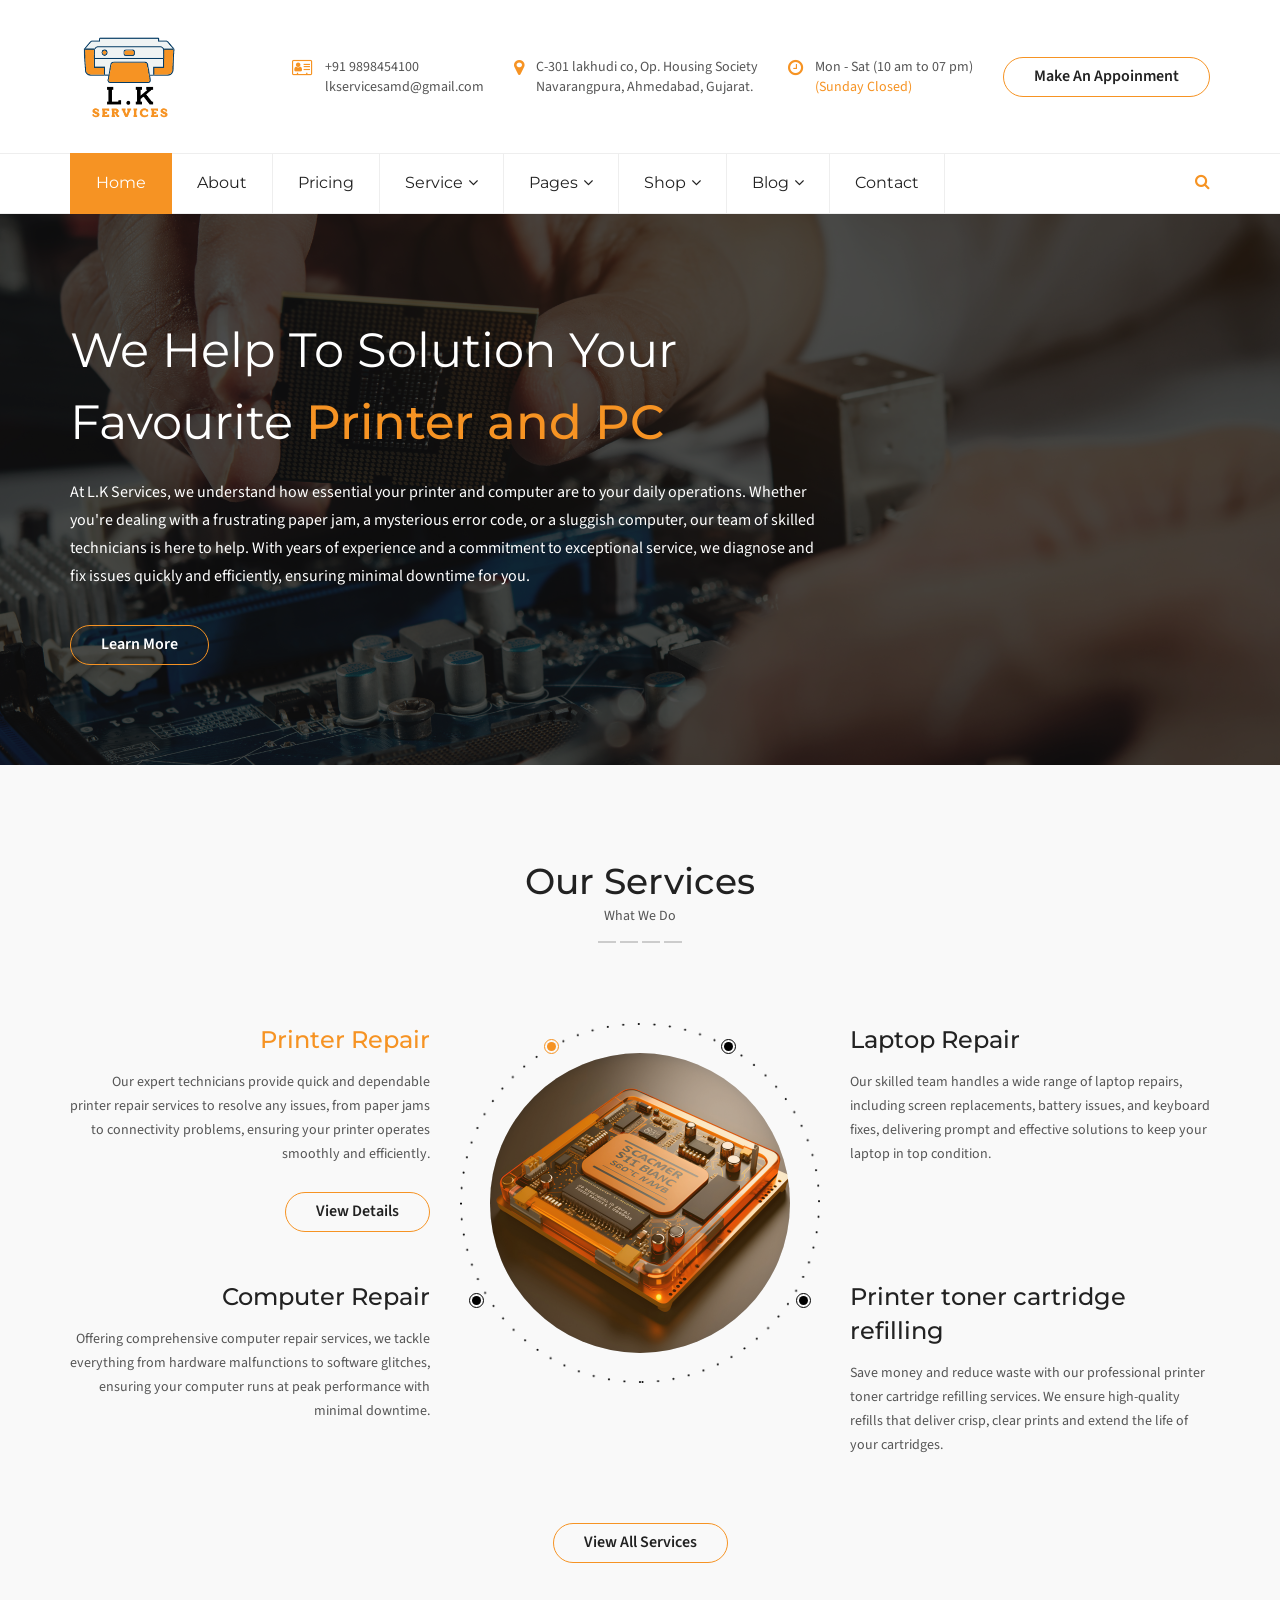
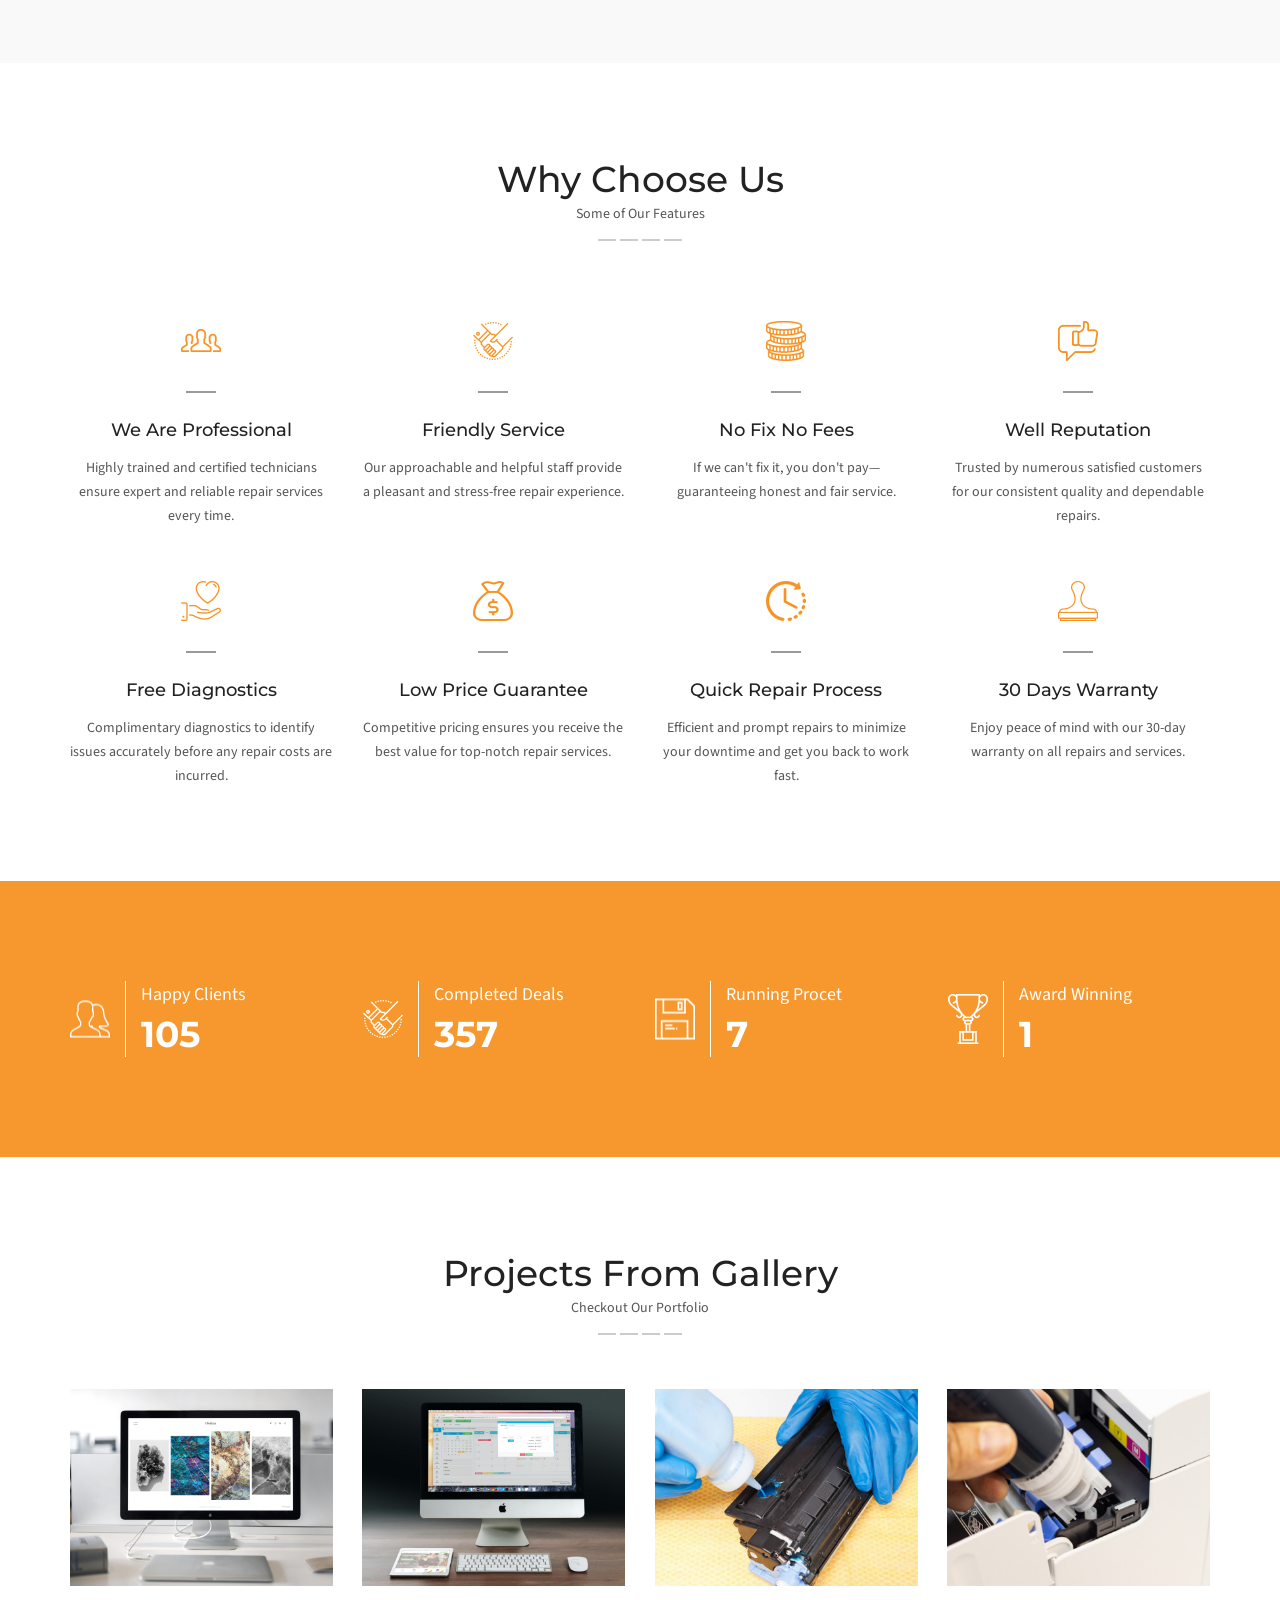
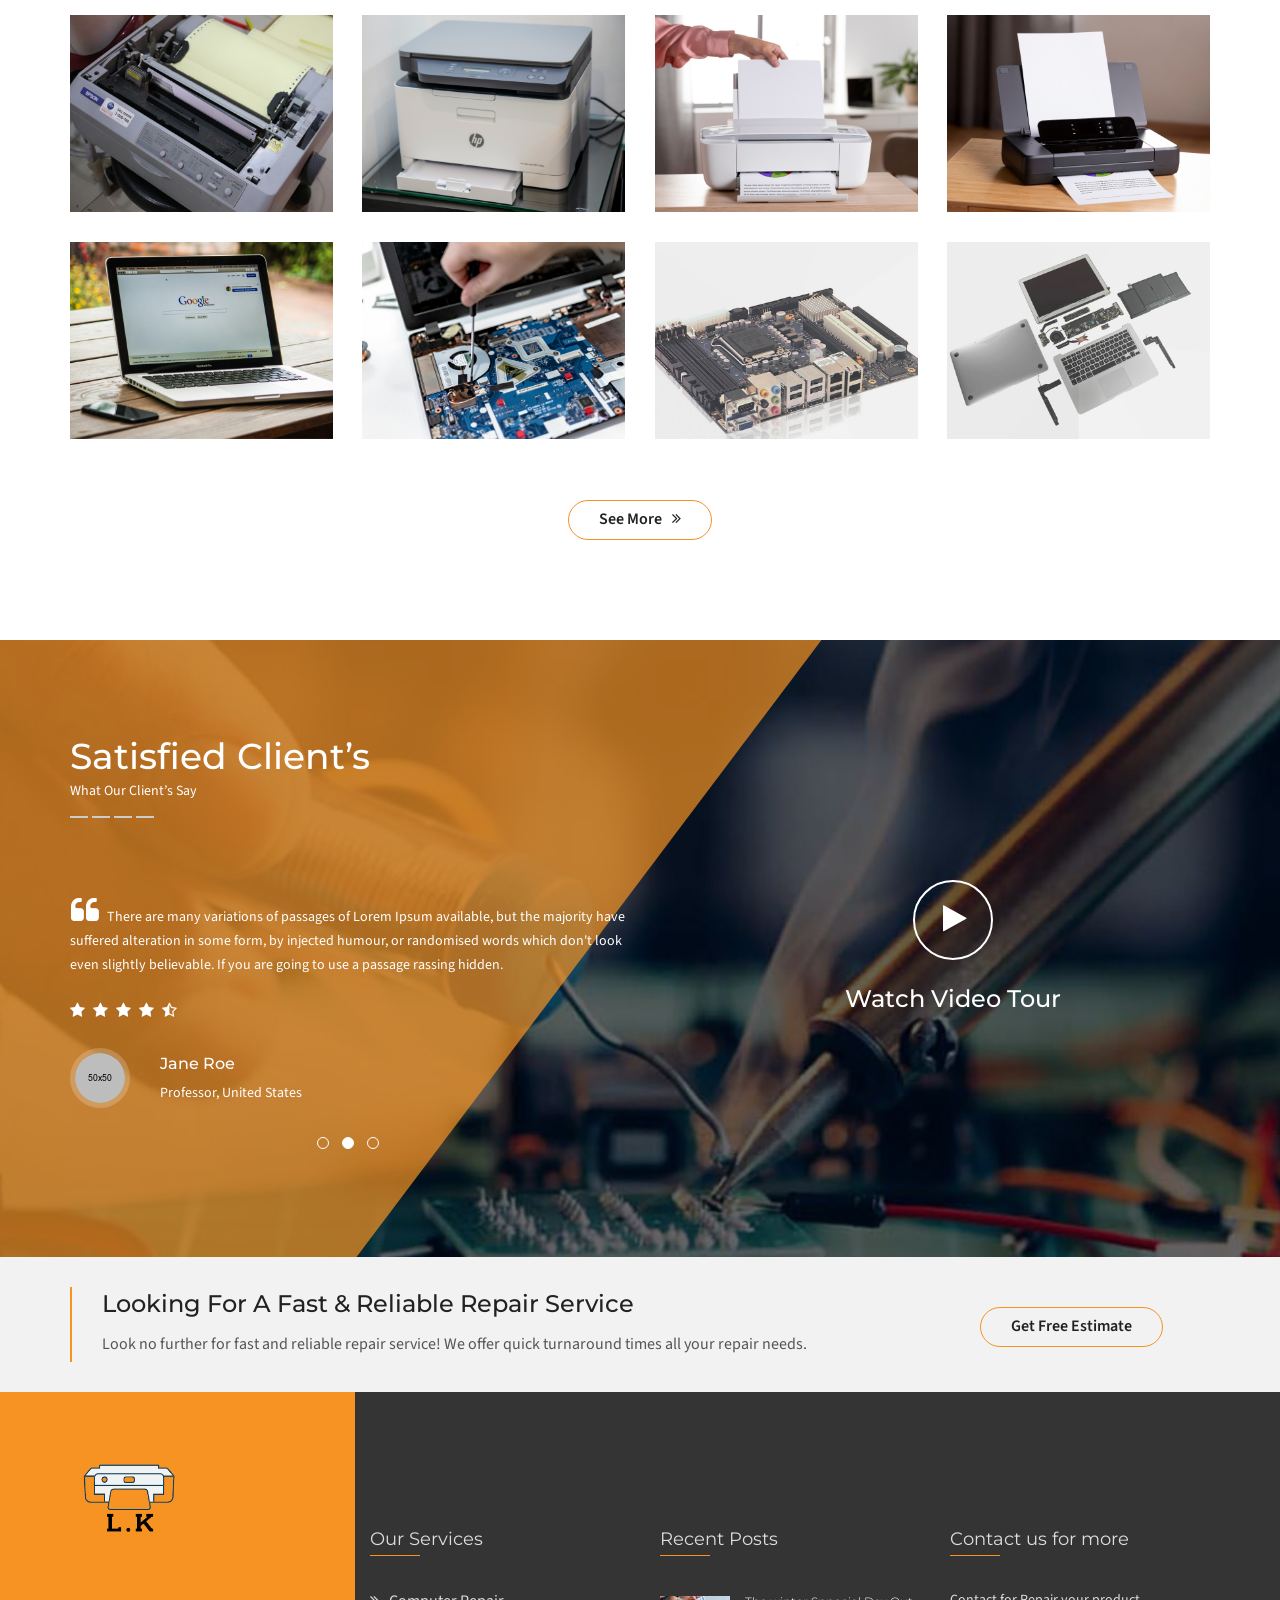
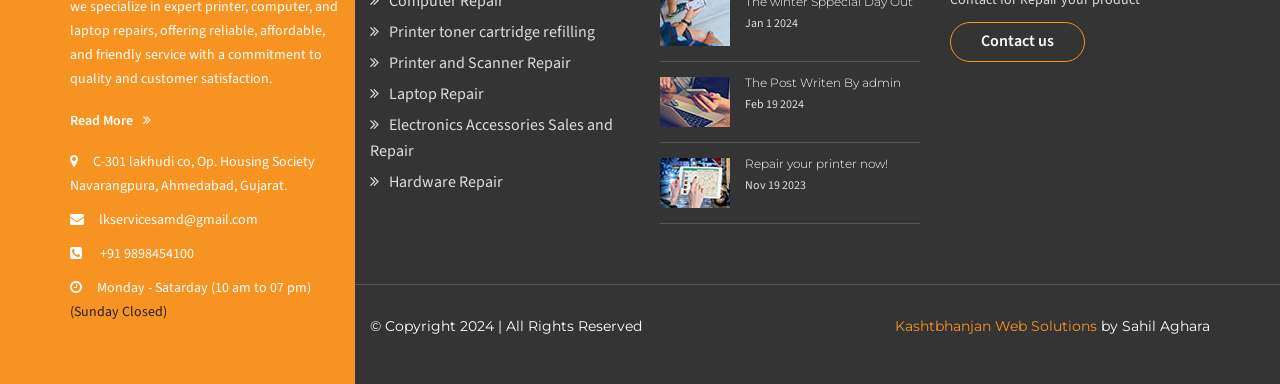
==== commit 03d4010c: "Done" ====
--- a/index.html
+++ b/index.html
@@ -129,7 +129,7 @@
                         <div class="header--navbar-top-btn float--left">
                             <div class="vc--parent">
                                 <div class="vc--child">
-                                    <a href="index.html#appointment" class="btn btn-default">Make An Appoinment</a>
+                                    <a href="contact.html" class="btn btn-default">Make An Appoinment</a>
                                 </div>
                             </div>
                         </div>
@@ -247,7 +247,7 @@
                                 <div class="row">
                                     <!-- Banner Content Start -->
                                     <div class="banner--content col-md-8">
-                                        <h1>We Help To Solution Your Favourite <strong>PC/Mobile Devices</strong></h1>
+                                        <h1>We Help To Solution Your Favourite <strong>Printer and PC</strong></h1>
 
                                         <p>At L.K Services, we understand how essential your printer and computer are to your daily operations. Whether you're dealing with a frustrating paper jam, a mysterious error code, or a sluggish computer, our team of skilled technicians is here to help. With years of experience and a commitment to exceptional service, we diagnose and fix issues quickly and efficiently, ensuring minimal downtime for you.
                                         </p>
@@ -381,7 +381,7 @@
                             <div class="dot" data-position-top="13px" data-position-left="-54px"></div>
 
                             <h3 class="h3">
-                                <a href="#" data-toggle="tab" data-target="#serviceImg04">Printer tonor cartridge refilling </a>
+                                <a href="#" data-toggle="tab" data-target="#serviceImg04">Printer toner cartridge refilling </a>
                             </h3>
 
                             <p>Save money and reduce waste with our professional printer toner cartridge refilling services. We ensure high-quality refills that deliver crisp, clear prints and extend the life of your cartridges.</p>
@@ -558,7 +558,7 @@
 
                         <div class="info">
                             <h2 class="title h4 font--primary">Happy Clients</h2>
-                            <h3 class="number h2"><span data-counter-up="numbers">510</span></h3>
+                            <h3 class="number h2"><span data-counter-up="numbers">150</span></h3>
                         </div>
                     </div>
                     <!-- Counter Item End -->
@@ -571,7 +571,7 @@
 
                         <div class="info">
                             <h2 class="title h4 font--primary">Completed Deals</h2>
-                            <h3 class="number h2"><span data-counter-up="numbers">102370</span></h3>
+                            <h3 class="number h2"><span data-counter-up="numbers">511</span></h3>
                         </div>
                     </div>
                     <!-- Counter Item End -->
@@ -584,7 +584,7 @@
 
                         <div class="info">
                             <h2 class="title h4 font--primary">Running Procet</h2>
-                            <h3 class="number h2"><span data-counter-up="numbers">579</span></h3>
+                            <h3 class="number h2"><span data-counter-up="numbers">10</span></h3>
                         </div>
                     </div>
                     <!-- Counter Item End -->
@@ -597,7 +597,7 @@
 
                         <div class="info">
                             <h2 class="title h4 font--primary">Award Winning</h2>
-                            <h3 class="number h2"><span data-counter-up="numbers">3226</span></h3>
+                            <h3 class="number h2"><span data-counter-up="numbers">2</span></h3>
                         </div>
                     </div>
                     <!-- Counter Item End -->
@@ -619,14 +619,6 @@
 
                 <!-- Gallery Filter Nav Start -->
                 <div class="gallery--filter-nav font--secondary text-center">
-                    <!-- <ul class="nav">
-                        <li class="active" data-target="*">All Items</li>
-                        <li data-target="computer">Computer</li>
-                        <li data-target="laptop">Laptop</li>
-                        <li data-target="tablet">Tablet</li>
-                        <li data-target="mobile">Mobile</li>
-                        <li data-target="other">Others Servecies</li>
-                    </ul> -->
                 </div>
                 <!-- Gallery Filter Nav End -->
 
@@ -645,7 +637,7 @@
                                         <p>Catagory : Computer Repair</p>
 
                                         <div class="btn-groups">
-                                            <a href="gallery-details.html" class="btn btn-default"><i class="fa fa-chain"></i></a>
+                                            
                                             <a href="img/new-gallery/computer/computer.png" class="btn btn-default" data-popup="img"><i class="fa fa-plus"></i></a>
                                         </div>
                                     </div>
@@ -663,12 +655,11 @@
                             <div class="gallery--info bg--overlay">
                                 <div class="vc--parent">
                                     <div class="vc--child">
-                                        <h3 class="h4">Laptop Servecing</h3>
-
-                                        <p>Catagory : Laptop Repair</p>
+                                        <h3 class="h4">Computer Servecing</h3>
+
+                                        <p>Catagory : Computer Repair</p>
 
                                         <div class="btn-groups">
-                                            <a href="gallery-details.html" class="btn btn-default"><i class="fa fa-chain"></i></a>
                                             <a href="img/new-gallery/computer/computer2.png" class="btn btn-default" data-popup="img"><i class="fa fa-plus"></i></a>
                                         </div>
                                     </div>
@@ -686,12 +677,12 @@
                             <div class="gallery--info bg--overlay">
                                 <div class="vc--parent">
                                     <div class="vc--child">
-                                        <h3 class="h4">Tablet Servecing</h3>
-
-                                        <p>Catagory : Tablet Repair</p>
+                                        <h3 class="h4">Toner Servecing</h3>
+
+                                        <p>Catagory : Printer toner cartridge refilling</p>
 
                                         <div class="btn-groups">
-                                            <a href="gallery-details.html" class="btn btn-default"><i class="fa fa-chain"></i></a>
+                                            
                                             <a href="img/new-gallery/tonor/tonor.png" class="btn btn-default" data-popup="img"><i class="fa fa-plus"></i></a>
                                         </div>
                                     </div>
@@ -709,12 +700,11 @@
                             <div class="gallery--info bg--overlay">
                                 <div class="vc--parent">
                                     <div class="vc--child">
-                                        <h3 class="h4">Mobile Servecing</h3>
-
-                                        <p>Catagory : Mobile Repair</p>
+                                        <h3 class="h4">Toner Servecing</h3>
+
+                                        <p>Catagory : Printer toner cartridge refilling</p>
 
                                         <div class="btn-groups">
-                                            <a href="gallery-details.html" class="btn btn-default"><i class="fa fa-chain"></i></a>
                                             <a href="img/new-gallery/tonor/tonor3.png" class="btn btn-default" data-popup="img"><i class="fa fa-plus"></i></a>
                                         </div>
                                     </div>
@@ -732,12 +722,11 @@
                             <div class="gallery--info bg--overlay">
                                 <div class="vc--parent">
                                     <div class="vc--child">
-                                        <h3 class="h4">Laptop Servecing</h3>
-
-                                        <p>Catagory : Laptop Repair</p>
+                                        <h3 class="h4">Printer Servecing</h3>
+
+                                        <p>Catagory : Printer Repair</p>
 
                                         <div class="btn-groups">
-                                            <a href="gallery-details.html" class="btn btn-default"><i class="fa fa-chain"></i></a>
                                             <a href="img/new-gallery/printer/printer1.png" class="btn btn-default" data-popup="img"><i class="fa fa-plus"></i></a>
                                         </div>
                                     </div>
@@ -755,12 +744,12 @@
                             <div class="gallery--info bg--overlay">
                                 <div class="vc--parent">
                                     <div class="vc--child">
-                                        <h3 class="h4">Other Servecing</h3>
-
-                                        <p>Catagory : Other Repair</p>
+                                        <h3 class="h4">Printer Servecing</h3>
+
+                                        <p>Catagory : Printer Repair</p>
 
                                         <div class="btn-groups">
-                                            <a href="gallery-details.html" class="btn btn-default"><i class="fa fa-chain"></i></a>
+                                            
                                             <a href="img/new-gallery/printer/printer2.png" class="btn btn-default" data-popup="img"><i class="fa fa-plus"></i></a>
                                         </div>
                                     </div>
@@ -778,12 +767,12 @@
                             <div class="gallery--info bg--overlay">
                                 <div class="vc--parent">
                                     <div class="vc--child">
-                                        <h3 class="h4">Motherboard Servecing</h3>
-
-                                        <p>Catagory : Computer Repair</p>
+                                        <h3 class="h4">Printer Servecing</h3>
+
+                                        <p>Catagory : Printer Repair</p>
 
                                         <div class="btn-groups">
-                                            <a href="gallery-details.html" class="btn btn-default"><i class="fa fa-chain"></i></a>
+                                            
                                             <a href="img/new-gallery/printer/printer3.png" class="btn btn-default" data-popup="img"><i class="fa fa-plus"></i></a>
                                         </div>
                                     </div>
@@ -801,12 +790,12 @@
                             <div class="gallery--info bg--overlay">
                                 <div class="vc--parent">
                                     <div class="vc--child">
-                                        <h3 class="h4">Other Servecing</h3>
-
-                                        <p>Catagory : Other Repair</p>
+                                        <h3 class="h4">Printer Servecing</h3>
+
+                                        <p>Catagory : Printer Repair</p>
 
                                         <div class="btn-groups">
-                                            <a href="gallery-details.html" class="btn btn-default"><i class="fa fa-chain"></i></a>
+                                            
                                             <a href="img/new-gallery/printer/printer4.png" class="btn btn-default" data-popup="img"><i class="fa fa-plus"></i></a>
                                         </div>
                                     </div>
@@ -823,12 +812,12 @@
                             <div class="gallery--info bg--overlay">
                                 <div class="vc--parent">
                                     <div class="vc--child">
-                                        <h3 class="h4">Other Servecing</h3>
-
-                                        <p>Catagory : Other Repair</p>
+                                        <h3 class="h4">Laptop Servecing</h3>
+
+                                        <p>Catagory : Laptop Repair</p>
 
                                         <div class="btn-groups">
-                                            <a href="gallery-details.html" class="btn btn-default"><i class="fa fa-chain"></i></a>
+                                            
                                             <a href="img/new-gallery/laptop/laptop1.png" class="btn btn-default" data-popup="img"><i class="fa fa-plus"></i></a>
                                         </div>
                                     </div>
@@ -845,12 +834,12 @@
                             <div class="gallery--info bg--overlay">
                                 <div class="vc--parent">
                                     <div class="vc--child">
-                                        <h3 class="h4">Other Servecing</h3>
-
-                                        <p>Catagory : Other Repair</p>
+                                        <h3 class="h4">Motherboard Servecing</h3>
+
+                                        <p>Catagory : Laptop Repair</p>
 
                                         <div class="btn-groups">
-                                            <a href="gallery-details.html" class="btn btn-default"><i class="fa fa-chain"></i></a>
+                                            
                                             <a href="img/new-gallery/laptop/laptoprepair.png" class="btn btn-default" data-popup="img"><i class="fa fa-plus"></i></a>
                                         </div>
                                     </div>
@@ -867,12 +856,12 @@
                             <div class="gallery--info bg--overlay">
                                 <div class="vc--parent">
                                     <div class="vc--child">
-                                        <h3 class="h4">Other Servecing</h3>
-
-                                        <p>Catagory : Other Repair</p>
+                                        <h3 class="h4">Laptop Servecing</h3>
+
+                                        <p>Catagory : Laptop Repair</p>
 
                                         <div class="btn-groups">
-                                            <a href="gallery-details.html" class="btn btn-default"><i class="fa fa-chain"></i></a>
+                                            
                                             <a href="img/new-gallery/laptop/laptop6done.jpg" class="btn btn-default" data-popup="img"><i class="fa fa-plus"></i></a>
                                         </div>
                                     </div>
@@ -889,12 +878,12 @@
                             <div class="gallery--info bg--overlay">
                                 <div class="vc--parent">
                                     <div class="vc--child">
-                                        <h3 class="h4">Other Servecing</h3>
-
-                                        <p>Catagory : Other Repair</p>
+                                        <h3 class="h4">Laptop Servecing</h3>
+
+                                        <p>Catagory : Laptop Repair</p>
 
                                         <div class="btn-groups">
-                                            <a href="gallery-details.html" class="btn btn-default"><i class="fa fa-chain"></i></a>
+                                            
                                             <a href="img/new-gallery/laptop/laptop7done.jpg" class="btn btn-default" data-popup="img"><i class="fa fa-plus"></i></a>
                                         </div>
                                     </div>
@@ -1078,7 +1067,7 @@
                         <div class="cta--content">
                             <h2 class="h3">Looking For A Fast &amp; Reliable Repair Service</h2>
 
-                            <p>There are many variations of passages of Lorem Ipsum available, but the majority have suffered alteration in some form.</p>
+                            <p>Look no further for fast and reliable repair service! We offer quick turnaround times all your repair needs.</p>
                         </div>
                         <!-- Call To Action Content Start -->
                     </div>
@@ -1146,7 +1135,7 @@
                                 <div class="links--widget">
                                     <ul class="nav">
                                         <li><a href="#"><i class="fa fa-angle-double-right"></i>Computer Repair</a></li>
-                                        <li><a href="#"><i class="fa fa-angle-double-right"></i>Printer tonor cartridge refilling</a></li>
+                                        <li><a href="#"><i class="fa fa-angle-double-right"></i>Printer toner cartridge refilling</a></li>
                                         <li><a href="#"><i class="fa fa-angle-double-right"></i>Printer and Scanner Repair</a></li>
                                         <li><a href="#"><i class="fa fa-angle-double-right"></i>Laptop Repair</a></li>
                                         <li><a href="#"><i class="fa fa-angle-double-right"></i>Electronics Accessories Sales and Repair</a></li>
@@ -1212,7 +1201,6 @@
                                 <div class="subscribe--widget" data-form-validation="true">
                                     <p>Contact for Repair your product</p>
 
-                                    <form action="https://themelooks.us13.list-manage.com/subscribe/post?u=79f0b132ec25ee223bb41835f&amp;id=f4e0e93d1d" method="post" name="mc-embedded-subscribe-form" target="_blank">
                                         <div class="input-group">
                                             <a href="contact.html" class="btn btn-default">Contact us</a>
                                             
@@ -1231,7 +1219,7 @@
                         <!-- Footer Copyright Start -->
                         <div class="footer--copyright font--secondary clearfix">
                             <p class="float--left">&copy; Copyright 2024 | All Rights Reserved</p>
-                            <p class="float--right"><a href="www.linkedin.com/in/sahilaghara">Kashtbhanjan Web Solutions</a> by Sahil Aghara</p>
+                            <p class="float--right"><a href="http://www.linkedin.com/in/sahilaghara" target="_blank">Kashtbhanjan Web Solutions</a> by Sahil Aghara</p>
                             
                         </div>
                         <!-- Footer Copyright End -->
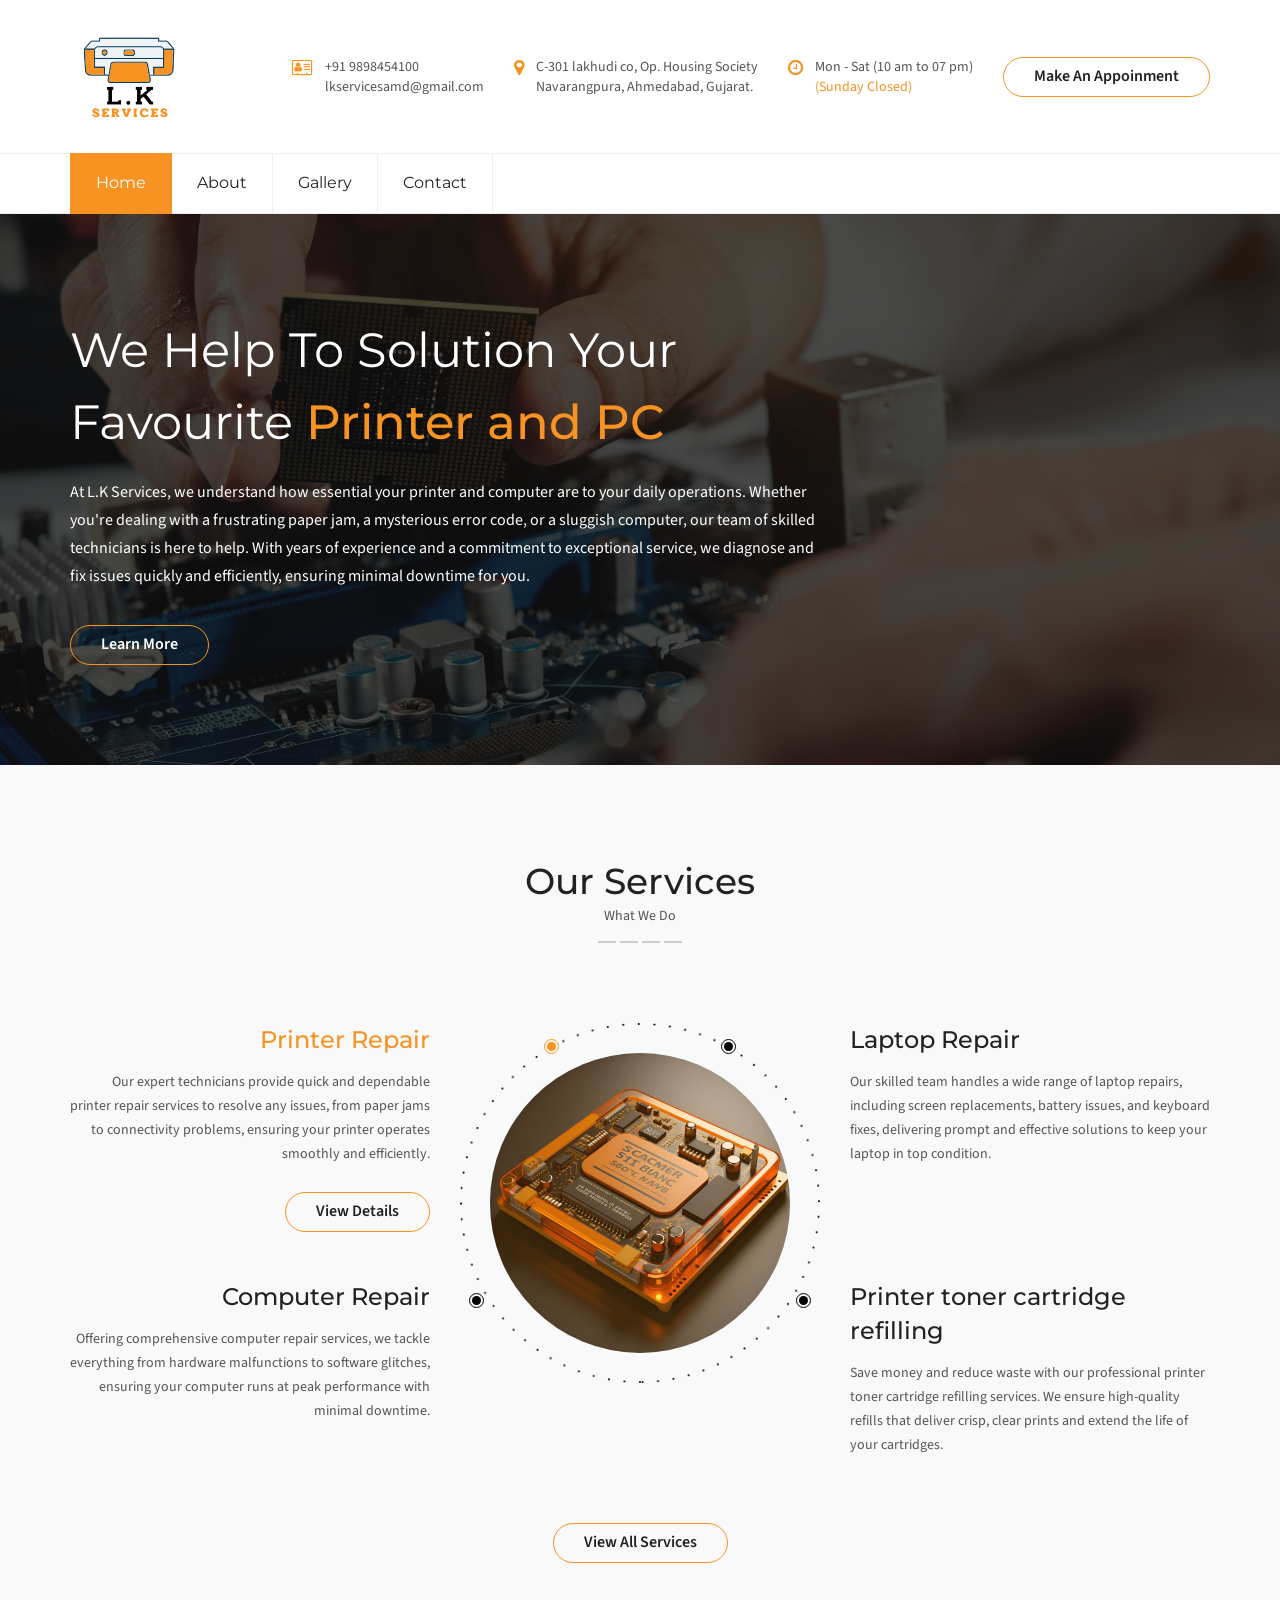
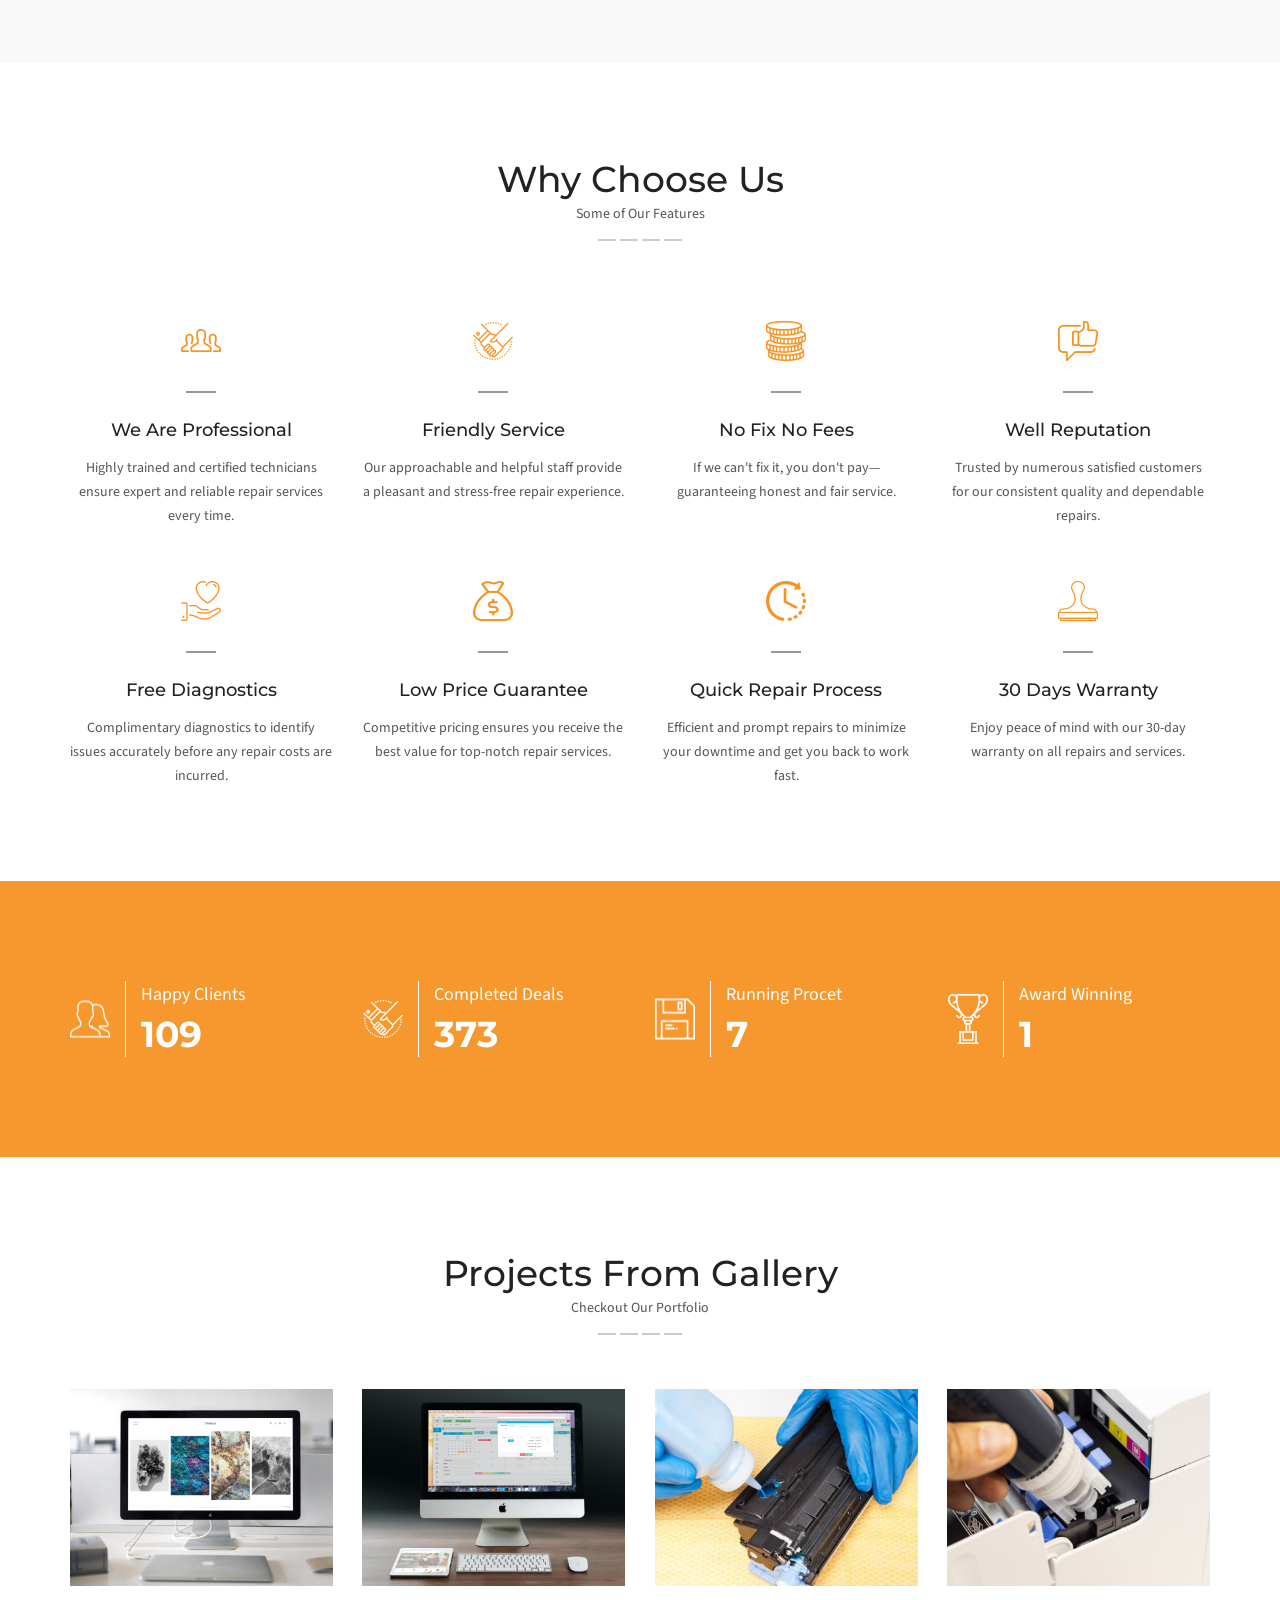
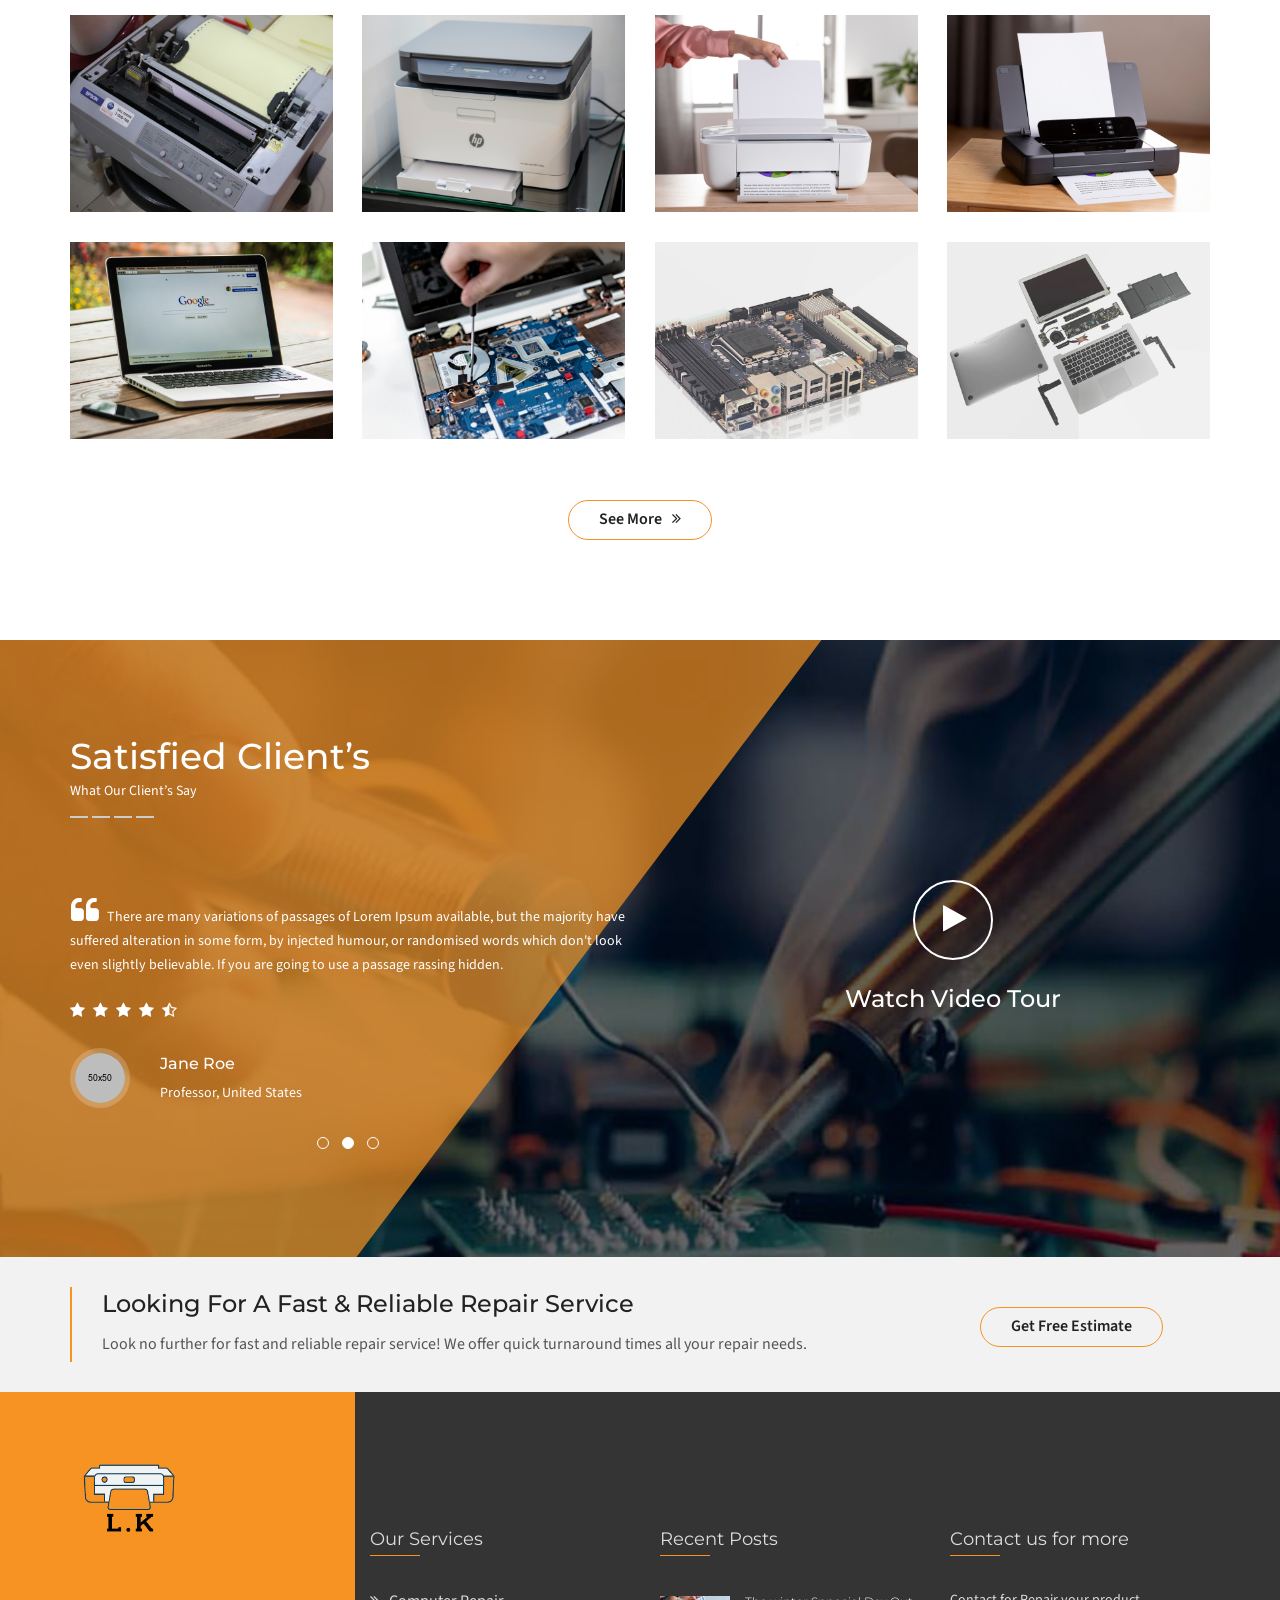
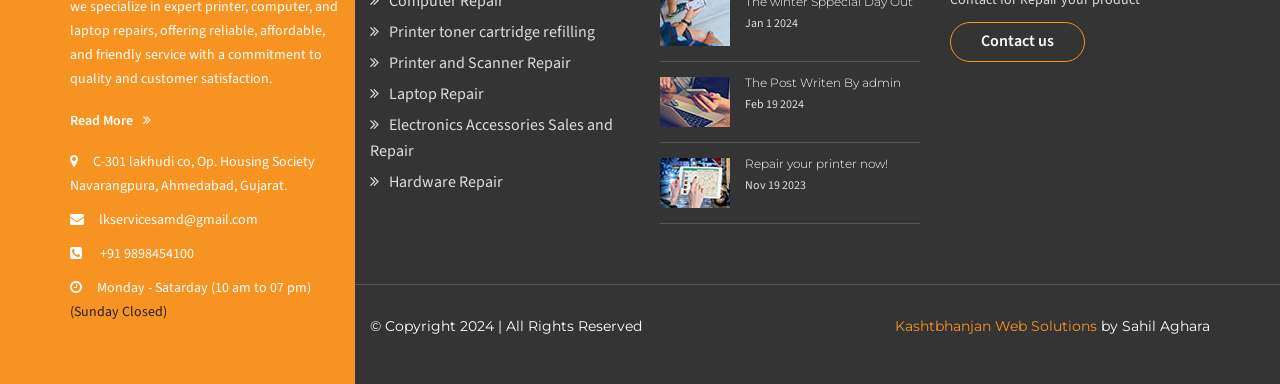
==== commit 90e609cd: "Done" ====
--- a/index.html
+++ b/index.html
@@ -156,78 +156,14 @@
                         <ul class="header--nav-links nav navbar-nav font--secondary">
                             <li class="active"><a href="index.html">Home</a></li>
                             <li><a href="about.html">About</a></li>
-                            <li><a href="pricing.html">Pricing</a></li>
-                            <li class="dropdown">
-                                <a href="#" class="dropdown-toggle" data-toggle="dropdown">Service<i class="fa fa-angle-down"></i></a>
-
-                                <ul class="dropdown-menu font--primary">
-                                    <li><a href="services.html">Services</a></li>
-                                    <li><a href="service-details.html">Service Details</a></li>
-                                </ul>
-                            </li>
-                            <li class="dropdown megamenu">
-                                <a href="#" class="dropdown-toggle" data-toggle="dropdown">Pages<i class="fa fa-angle-down"></i></a>
-
-                                <div class="dropdown-menu font--primary clearfix">
-                                    <div class="row reset--gutter">
-                                        <ul class="nav col-md-3 col-sm-6">
-                                            <li><a href="about.html">About</a></li>
-                                            <li><a href="pricing.html">Pricing</a></li>
-                                            <li><a href="testimonial.html">Testimonial</a></li>
-                                            <li><a href="experts.html">Experts</a></li>
-                                            <li><a href="coming-soon.html">Coming Soon</a></li>
-                                            <li><a href="404.html">404</a></li>
-                                        </ul>
-
-                                        <ul class="nav col-md-3 col-sm-6">
-                                            <li><a href="services.html">Services</a></li>
-                                            <li><a href="service-details.html">Service Details</a></li>
-                                            <li><a href="gallery.html">Gallery</a></li>
-                                            <li><a href="gallery-details.html">Gallery Details</a></li>
-                                            <li><a href="shop.html">Shop</a></li>
-                                            <li><a href="blog-sidebar-left.html">Blog</a></li>
-                                        </ul>
-
-                                        <div class="megamenu-img col-md-6 col-md-offset-0 col-sm-8 col-sm-offset-2 hidden-xs">
-                                            <img src="img/megamenu-img.jpg" alt="">
-                                        </div>
-                                    </div>
-                                </div>
-                            </li>
-                            <li class="dropdown">
-                                <a href="#" class="dropdown-toggle" data-toggle="dropdown">Shop<i class="fa fa-angle-down"></i></a>
-
-                                <ul class="dropdown-menu font--primary">
-                                    <li><a href="shop.html">Shop</a></li>
-                                    <li><a href="shop-details.html">Shop Details</a></li>
-                                    <li><a href="cart.html">Cart</a></li>
-                                    <li><a href="checkout.html">Checkout</a></li>
-                                </ul>
-                            </li>
-                            <li class="dropdown">
-                                <a href="#" class="dropdown-toggle" data-toggle="dropdown">Blog<i class="fa fa-angle-down"></i></a>
-
-                                <ul class="dropdown-menu font--primary">
-                                    <li><a href="blog-sidebar-left.html">Blog Sidebar Left</a></li>
-                                    <li><a href="blog-sidebar-right.html">Blog Sidebar Right</a></li>
-                                    <li><a href="blog-details.html">Blog Details</a></li>
-                                </ul>
-                            </li>
+                            <li><a href="gallery.html">Gallery</a></li>
                             <li><a href="contact.html">Contact</a></li>
                         </ul>
                         <!-- Header Nav Links End -->
                     </div>
 
                     <!-- Header Navbar Search Start -->
-                    <div class="header--nav-search dropdown float--right">
-                        <a href="#" class="dropdown-toggle" data-toggle="dropdown"><i class="fa fa-search"></i></a>
-
-                        <div class="dropdown-menu" data-form-validation="true">
-                            <form action="#" method="get">
-                                <input type="search" name="search" placeholder="I’m Looking For..." class="form-control" required>
-                            </form>
-                        </div>
-                    </div>
+                    
                     <!-- Header Navbar Search End -->
                 </div>
             </nav>
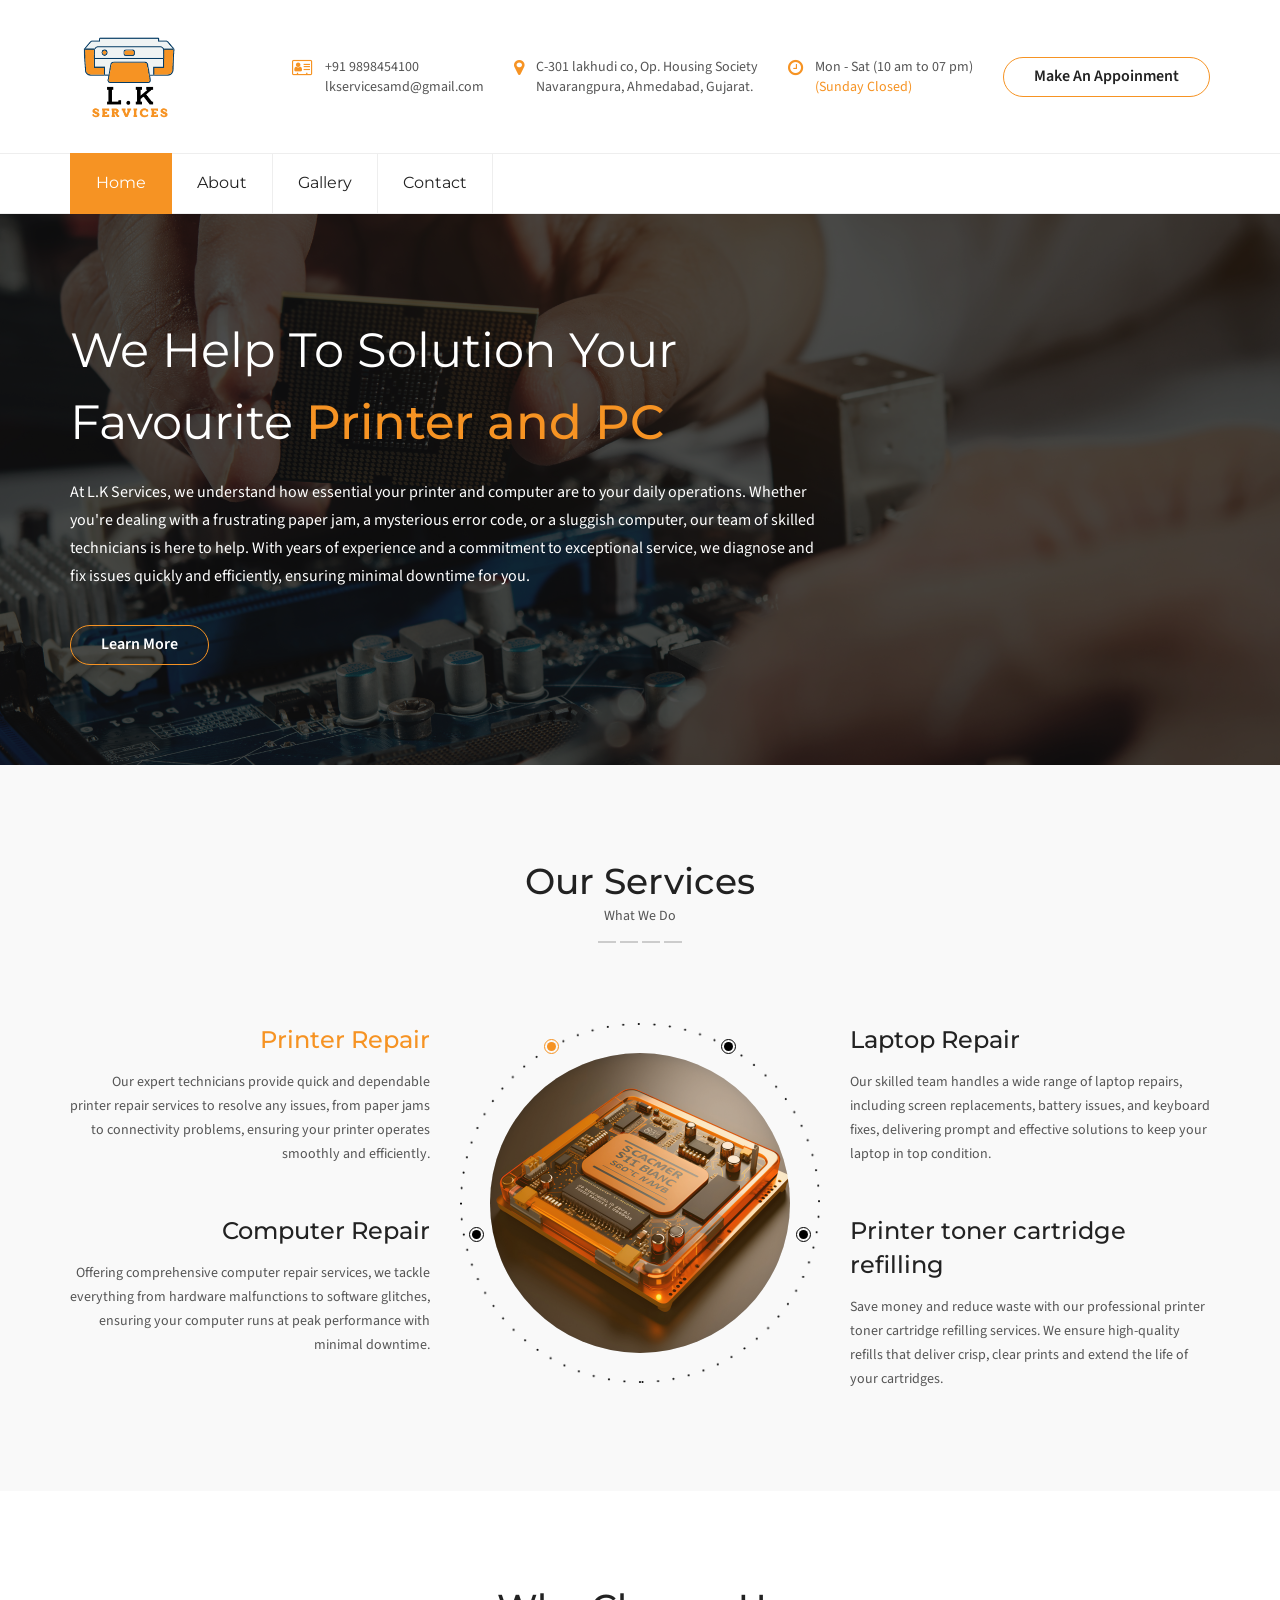
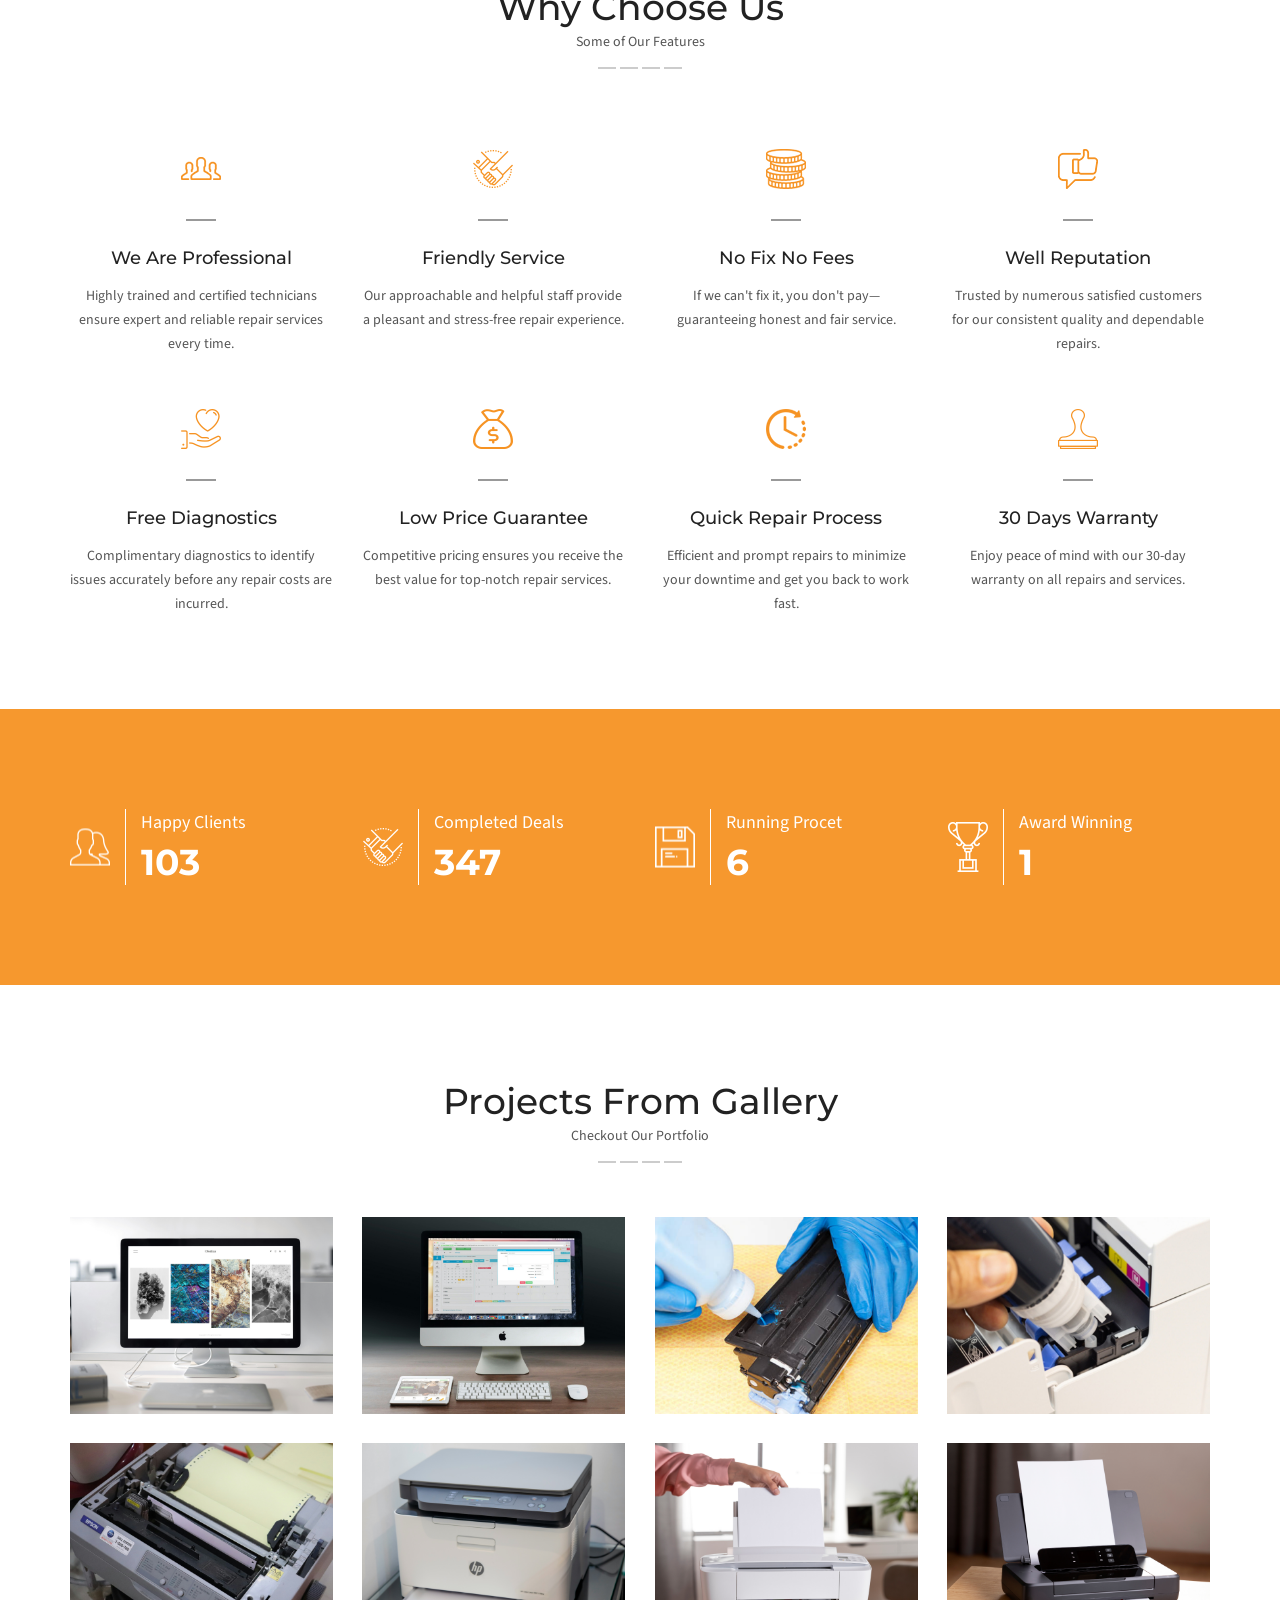
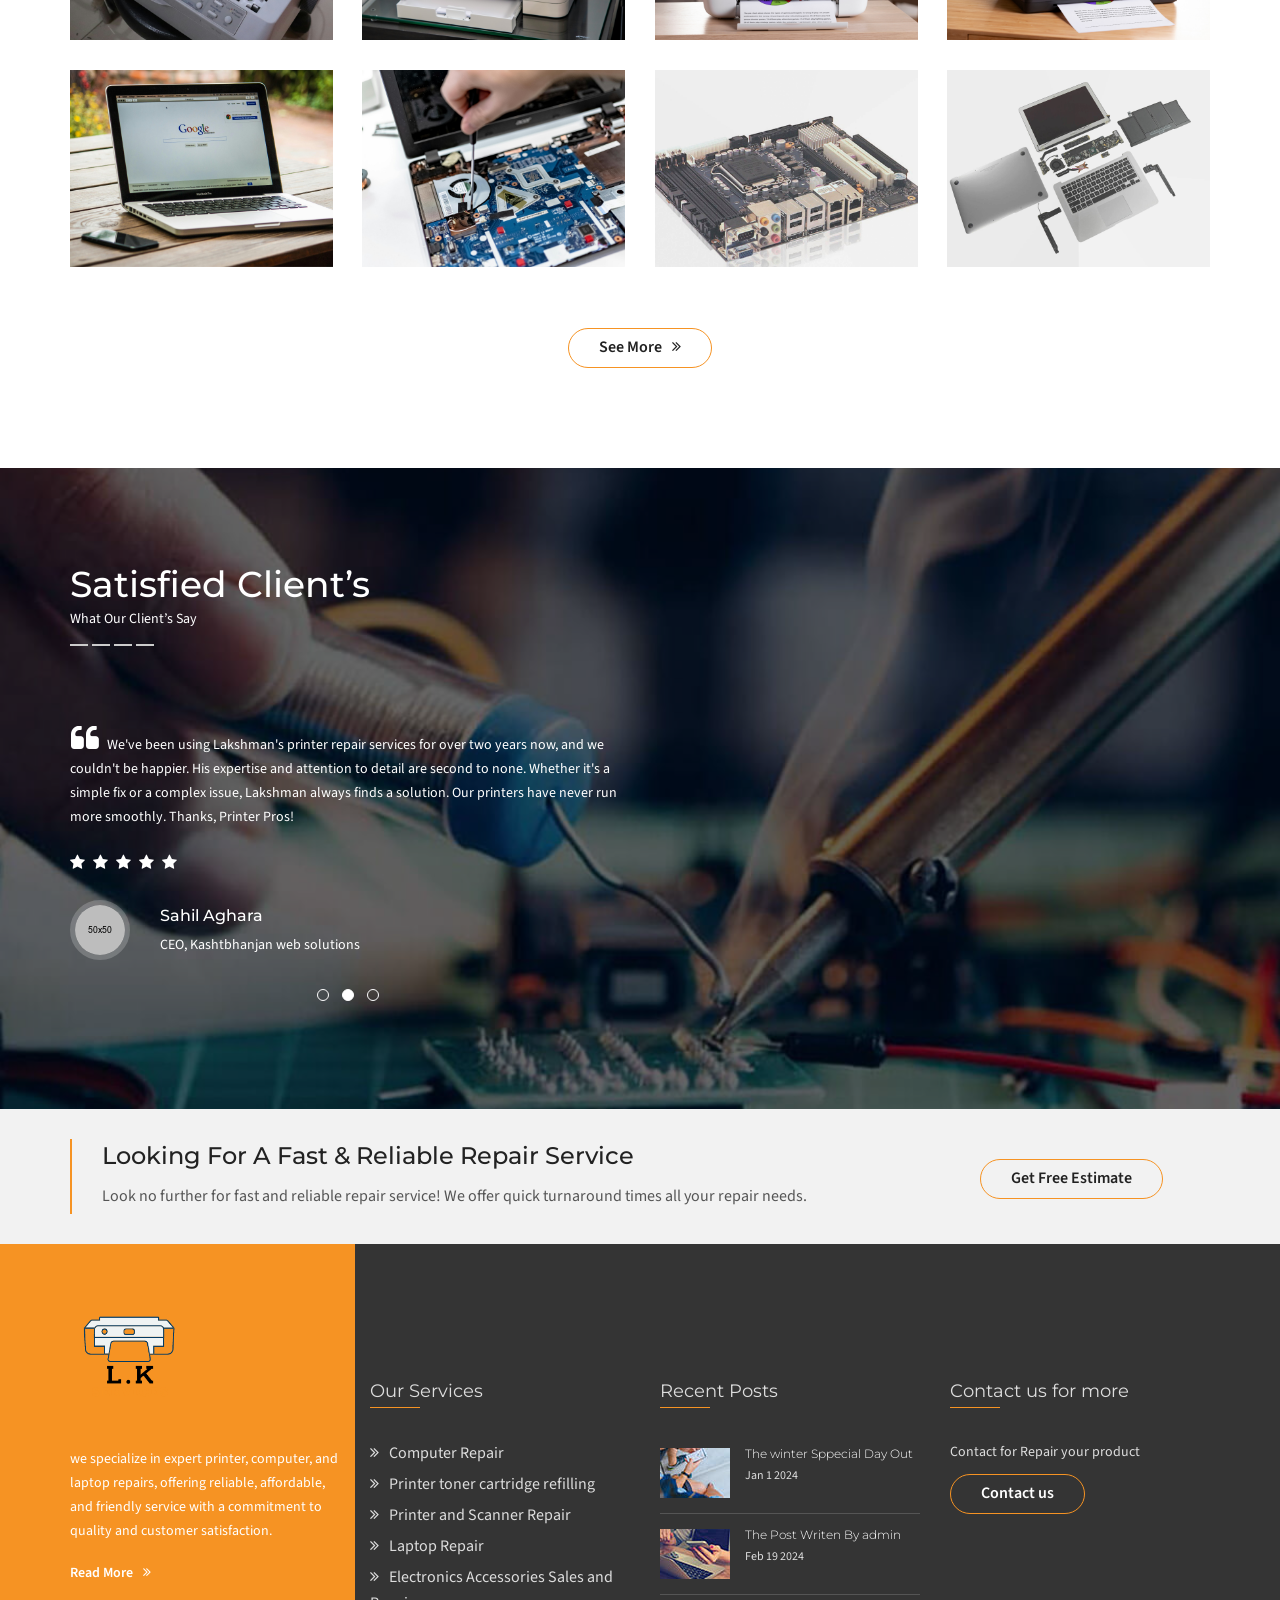
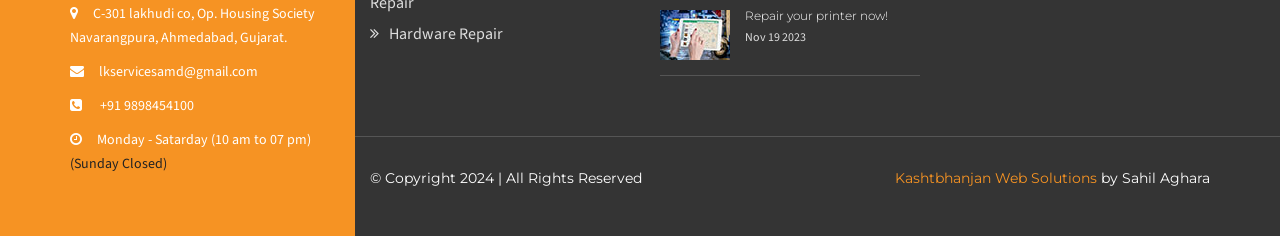
==== commit 27576520: "Done" ====
--- a/index.html
+++ b/index.html
@@ -129,7 +129,7 @@
                         <div class="header--navbar-top-btn float--left">
                             <div class="vc--parent">
                                 <div class="vc--child">
-                                    <a href="contact.html" class="btn btn-default">Make An Appoinment</a>
+                                    <a href="contact.html#contact" class="btn btn-default">Make An Appoinment</a>
                                 </div>
                             </div>
                         </div>
@@ -188,7 +188,7 @@
                                         <p>At L.K Services, we understand how essential your printer and computer are to your daily operations. Whether you're dealing with a frustrating paper jam, a mysterious error code, or a sluggish computer, our team of skilled technicians is here to help. With years of experience and a commitment to exceptional service, we diagnose and fix issues quickly and efficiently, ensuring minimal downtime for you.
                                         </p>
 
-                                        <a href="#" class="btn btn-default">Learn More</a>
+                                        <a href="about.html#homeToabout" class="btn btn-default">Learn More</a>
                                     </div>
                                     <!-- Banner Content End -->
                                 </div>
@@ -276,7 +276,7 @@
 
                             <p> Our expert technicians provide quick and dependable printer repair services to resolve any issues, from paper jams to connectivity problems, ensuring your printer operates smoothly and efficiently.</p>
 
-                            <a href="service-details.html" class="btn btn-default">View Details</a>
+                            
                         </div>
                         <!-- Service Item End -->
 
@@ -290,7 +290,7 @@
 
                             <p> Offering comprehensive computer repair services, we tackle everything from hardware malfunctions to software glitches, ensuring your computer runs at peak performance with minimal downtime.</p>
 
-                            <a href="service-details.html" class="btn btn-default">View Details</a>
+                            
                         </div>
                         <!-- Service Item End -->
                     </div>
@@ -308,7 +308,7 @@
 
                             <p>Our skilled team handles a wide range of laptop repairs, including screen replacements, battery issues, and keyboard fixes, delivering prompt and effective solutions to keep your laptop in top condition.</p>
 
-                            <a href="service-details.html" class="btn btn-default">View Details</a>
+                            
                         </div>
                         <!-- Service Item End -->
                         
@@ -322,7 +322,7 @@
 
                             <p>Save money and reduce waste with our professional printer toner cartridge refilling services. We ensure high-quality refills that deliver crisp, clear prints and extend the life of your cartridges.</p>
 
-                            <a href="service-details.html" class="btn btn-default">View Details</a>
+                            
                         </div>
                         <!-- Service Item End -->
                     </div>
@@ -330,9 +330,7 @@
                 </div>
 
                 <!-- Section Footer Start -->
-                <div class="section--footer text-center">
-                    <a href="services.html" class="btn btn-default">View All Services</a>
-                </div>
+    
                 <!-- Section Footer End -->
             </div>
         </div>
@@ -869,7 +867,7 @@
                                 <div class="testimonial--item">
                                     <div class="testimonial--content">
                                         <blockquote>
-                                            <p>There are many variations of passages of Lorem Ipsum available, but the majority have suffered alteration in some form, by injected humour, or randomised words which don't look even slightly believable. If you are going to use a passage rassing hidden.</p>
+                                            <p>Lakshman and his team at Printer Pros are absolutely fantastic! Our office printer broke down right in the middle of a crucial project. Lakshman arrived promptly, diagnosed the issue quickly, and had it repaired within the hour. Their service is efficient, reliable, and professional. I highly recommend Printer Pros to anyone in need of printer repairs!</p>
                                         </blockquote>
                                     </div>
 
@@ -889,9 +887,9 @@
                                         </div>
 
                                         <div class="content">
-                                            <h3 class="h5">Jane Doe</h3>
-
-                                            <p>Professor, United States</p>
+                                            <h3 class="h5">Anil Panchal</h3>
+
+                                            <p>Office Manager at GreenTech Solutions</p>
                                         </div>
                                     </div>
                                 </div>
@@ -901,7 +899,39 @@
                                 <div class="testimonial--item">
                                     <div class="testimonial--content">
                                         <blockquote>
-                                            <p>There are many variations of passages of Lorem Ipsum available, but the majority have suffered alteration in some form, by injected humour, or randomised words which don't look even slightly believable. If you are going to use a passage rassing hidden.</p>
+                                            <p>We've been using Lakshman's printer repair services for over two years now, and we couldn't be happier. His expertise and attention to detail are second to none. Whether it's a simple fix or a complex issue, Lakshman always finds a solution. Our printers have never run more smoothly. Thanks, Printer Pros!</p>
+                                        </blockquote>
+                                    </div>
+
+                                    <div class="testimonial--rating">
+                                        <ul class="nav">
+                                            <li><i class="fa fa-star"></i></li>
+                                            <li><i class="fa fa-star"></i></li>
+                                            <li><i class="fa fa-star"></i></li>
+                                            <li><i class="fa fa-star"></i></li>
+                                            <li><i class="fa fa-star"></i></li>
+                                        </ul>
+                                    </div>
+
+                                    <div class="testimonial--info">
+                                        <div class="img">
+                                            <img src="img/testimonial-img/client-02.png" alt="" class="img-circle" data-rjs="2">
+                                        </div>
+
+                                        <div class="content">
+                                            <h3 class="h5">Sahil Aghara</h3>
+
+                                            <p>CEO, Kashtbhanjan web solutions</p>
+                                        </div>
+                                    </div>
+                                </div>
+                                <!-- Testimonial Item End -->
+
+                                <!-- Testimonial Item Start -->
+                                <div class="testimonial--item">
+                                    <div class="testimonial--content">
+                                        <blockquote>
+                                            <p>Printer Pros has saved us on numerous occasions. Lakshman's knowledge and skill in repairing printers are impressive. He is always punctual, friendly, and goes the extra mile to ensure everything is working perfectly. We appreciate the excellent service and highly recommend Lakshman to anyone needing printer repairs.</p>
                                         </blockquote>
                                     </div>
 
@@ -917,45 +947,13 @@
 
                                     <div class="testimonial--info">
                                         <div class="img">
-                                            <img src="img/testimonial-img/client-02.png" alt="" class="img-circle" data-rjs="2">
+                                            <img src="img/testimonial-img/client-03.png" alt="" class="img-circle" data-rjs="2">
                                         </div>
 
                                         <div class="content">
-                                            <h3 class="h5">Jane Roe</h3>
-
-                                            <p>Professor, United States</p>
-                                        </div>
-                                    </div>
-                                </div>
-                                <!-- Testimonial Item End -->
-
-                                <!-- Testimonial Item Start -->
-                                <div class="testimonial--item">
-                                    <div class="testimonial--content">
-                                        <blockquote>
-                                            <p>There are many variations of passages of Lorem Ipsum available, but the majority have suffered alteration in some form, by injected humour, or randomised words which don't look even slightly believable. If you are going to use a passage rassing hidden.</p>
-                                        </blockquote>
-                                    </div>
-
-                                    <div class="testimonial--rating">
-                                        <ul class="nav">
-                                            <li><i class="fa fa-star"></i></li>
-                                            <li><i class="fa fa-star"></i></li>
-                                            <li><i class="fa fa-star"></i></li>
-                                            <li><i class="fa fa-star"></i></li>
-                                            <li><i class="fa fa-star-half-o"></i></li>
-                                        </ul>
-                                    </div>
-
-                                    <div class="testimonial--info">
-                                        <div class="img">
-                                            <img src="img/testimonial-img/client-03.png" alt="" class="img-circle" data-rjs="2">
-                                        </div>
-
-                                        <div class="content">
-                                            <h3 class="h5">Janie Doe</h3>
-
-                                            <p>Professor, United States</p>
+                                            <h3 class="h5">Karan Vaghela</h3>
+
+                                            <p>Operations Manager at Stellar Marketing</p>
                                         </div>
                                     </div>
                                 </div>
@@ -969,23 +967,7 @@
             <!-- Testimonial Slider Wrapper End -->
 
             <!-- Testimonial Video Start -->
-            <div class="testimonial--video bg--overlay">
-                <div class="vc--parent">
-                    <div class="vc--child">
-                        <div class="container-fluid">
-                            <div class="col-md-6 col-md-offset-6">
-                                <!-- Testimonial Video Content Start -->
-                                <div class="testimonial--video-content text-center">
-                                    <a href="https://www.youtube.com/watch?v=2GqExKSwTEA" class="play-btn" data-popup="video"><i class="fa fa-play"></i></a>
-
-                                    <h3 class="h3">Watch Video Tour</h3>
-                                </div>
-                                <!-- Testimonial Video Content End -->
-                            </div>
-                        </div>
-                    </div>
-                </div>
-            </div>
+
             <!-- Testimonial Video End -->
         </div>
         <!-- Testimonial Section End -->
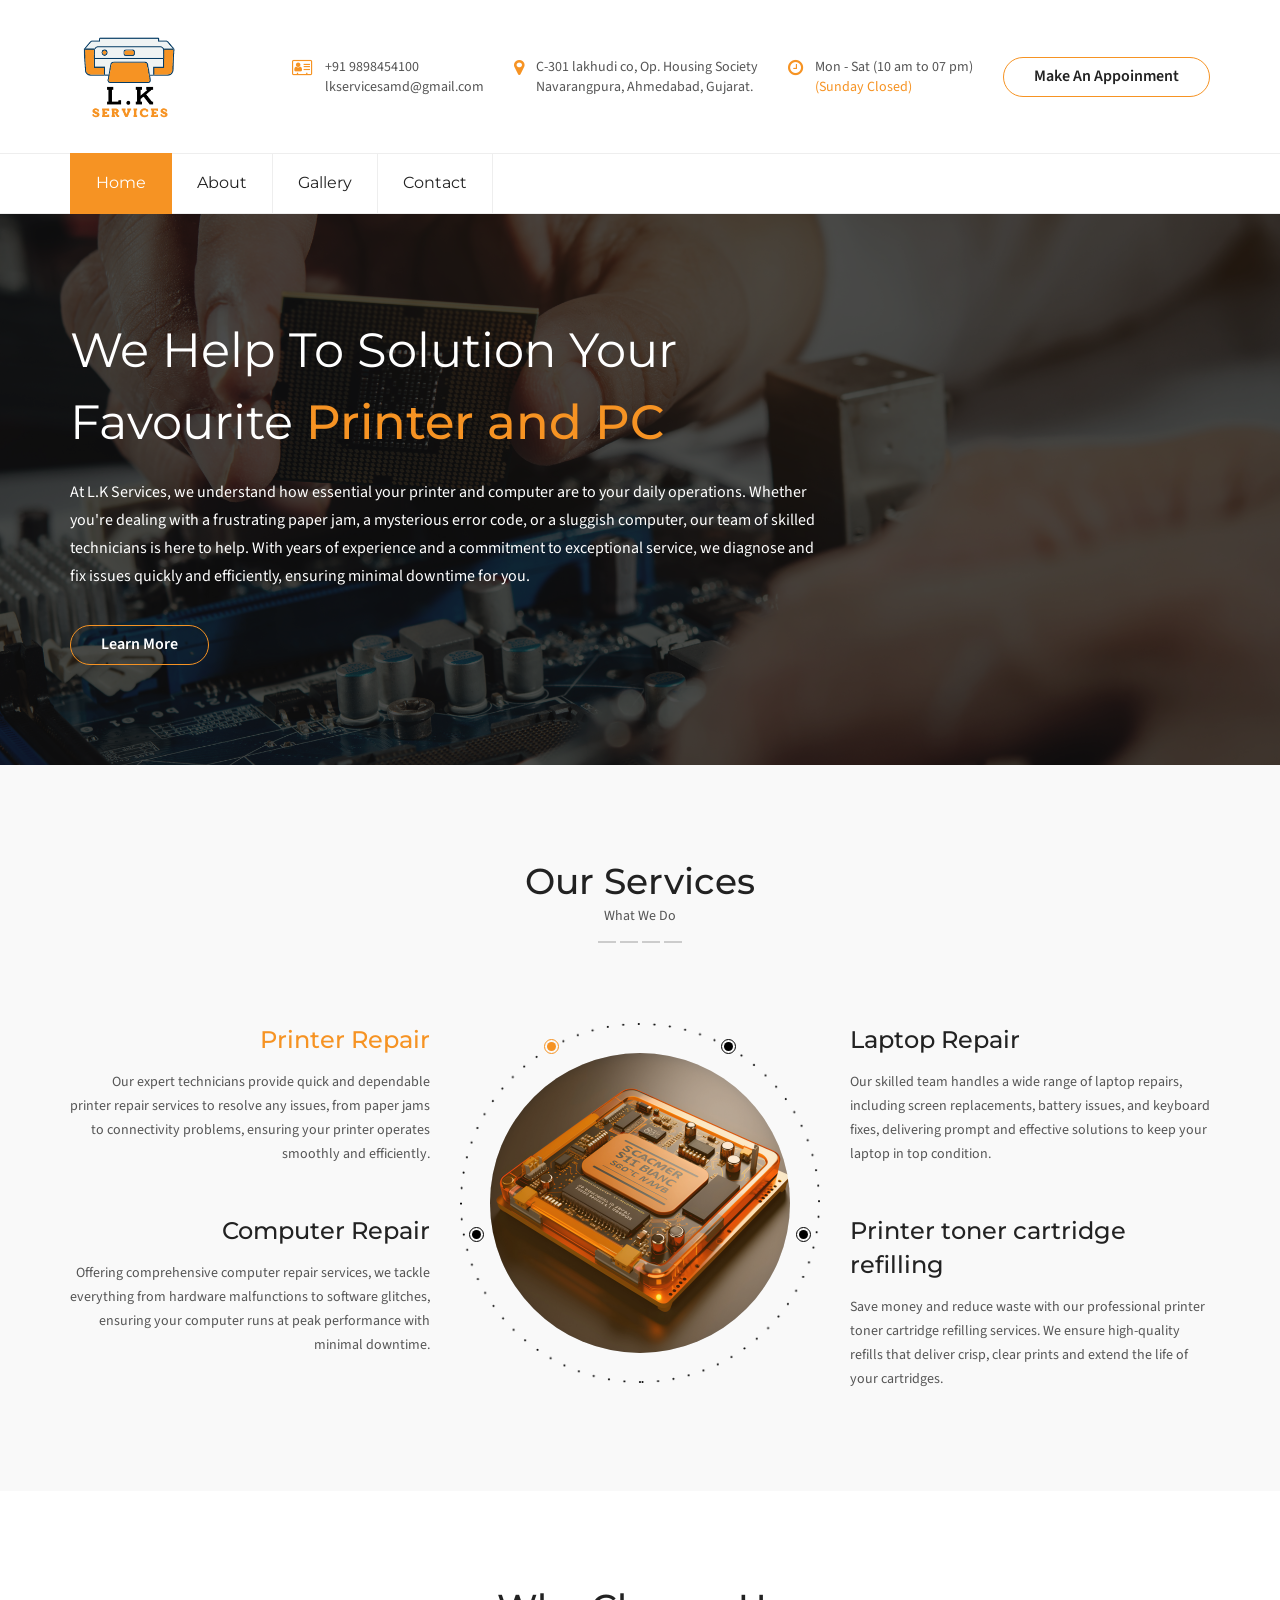
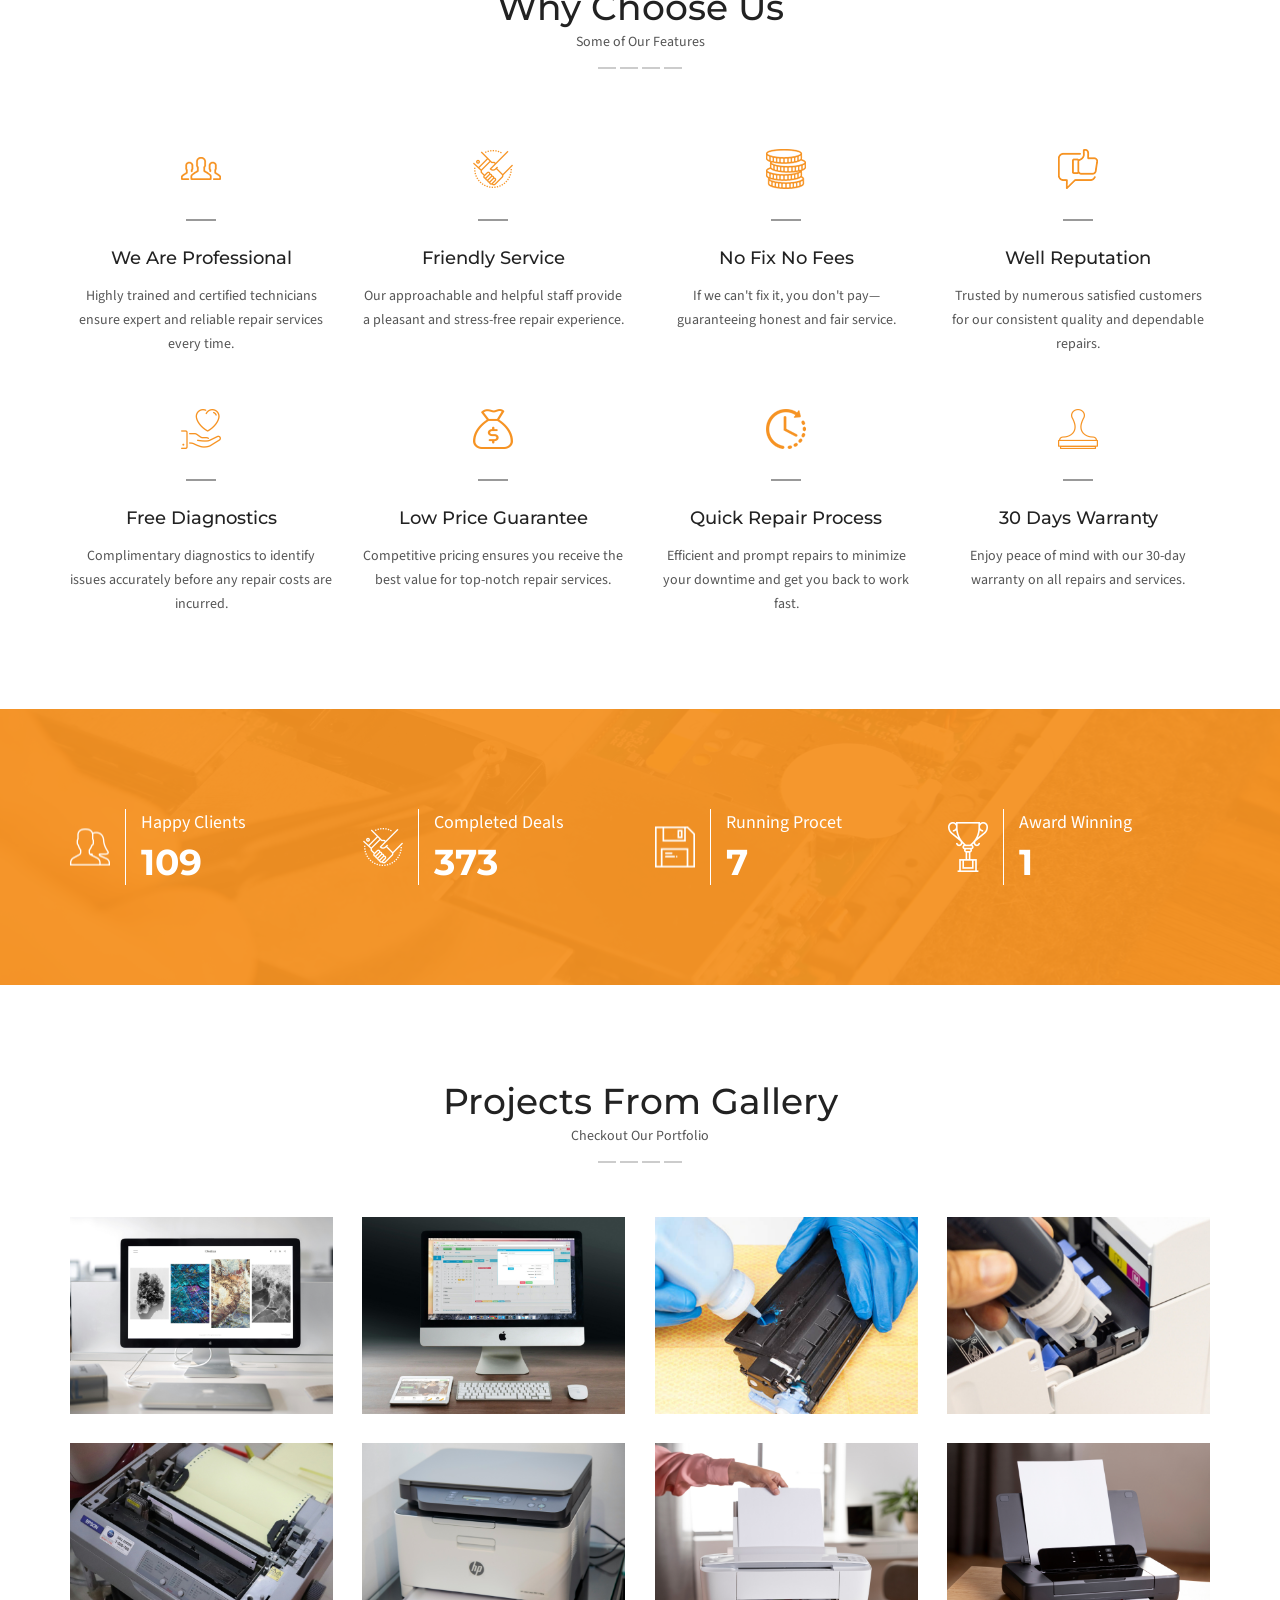
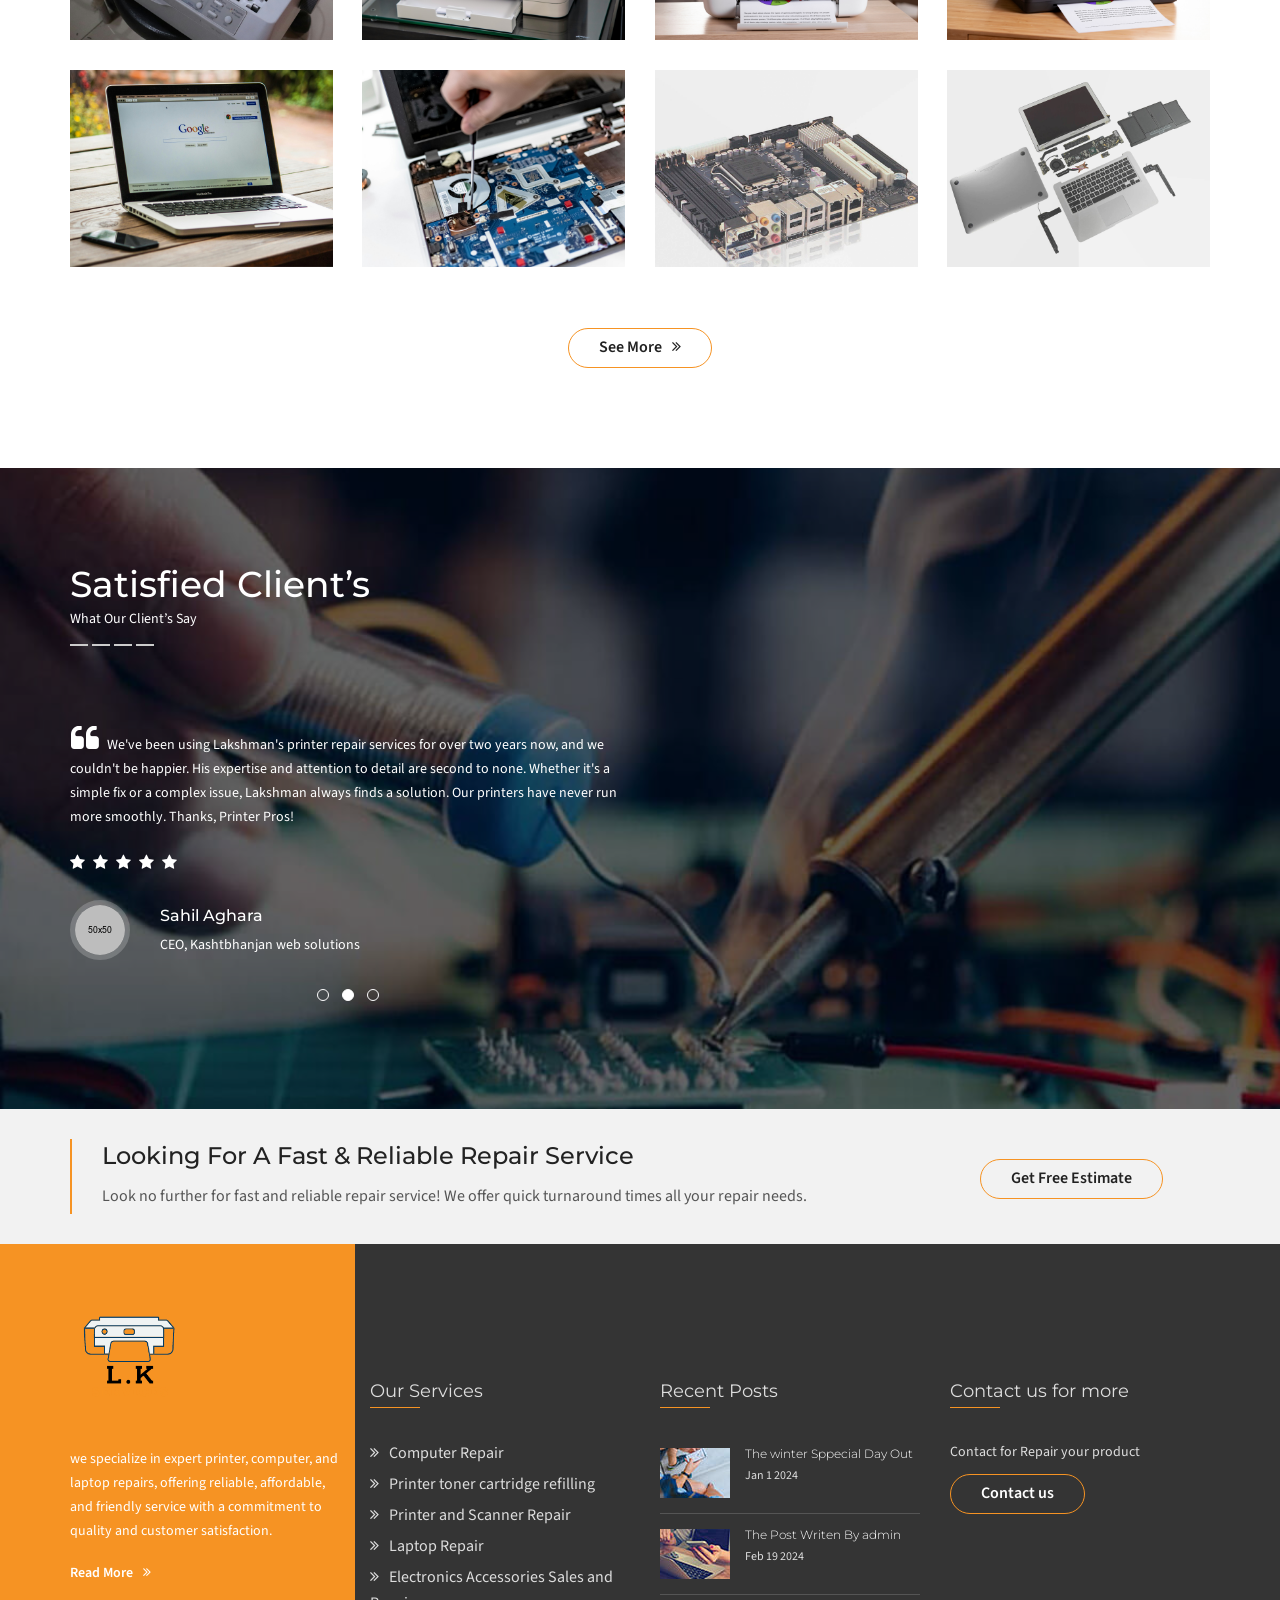
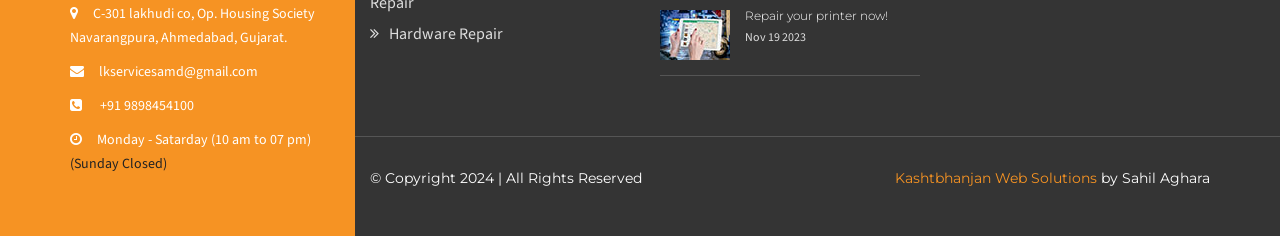
==== commit ad60571b: "Done" ====
--- a/index.html
+++ b/index.html
@@ -481,7 +481,7 @@
         <!-- Features Section End -->
 
         <!-- Counter Section Start -->
-        <div class="counter--section pd--100-0-40" data-bg-img="img/counter-img/bg.jpg">
+        <div class="counter--section pd--100-0-40" data-bg-img="img/counter-img/bg.png">
             <div class="container">
                 <div class="row">
                     <!-- Counter Item Start -->
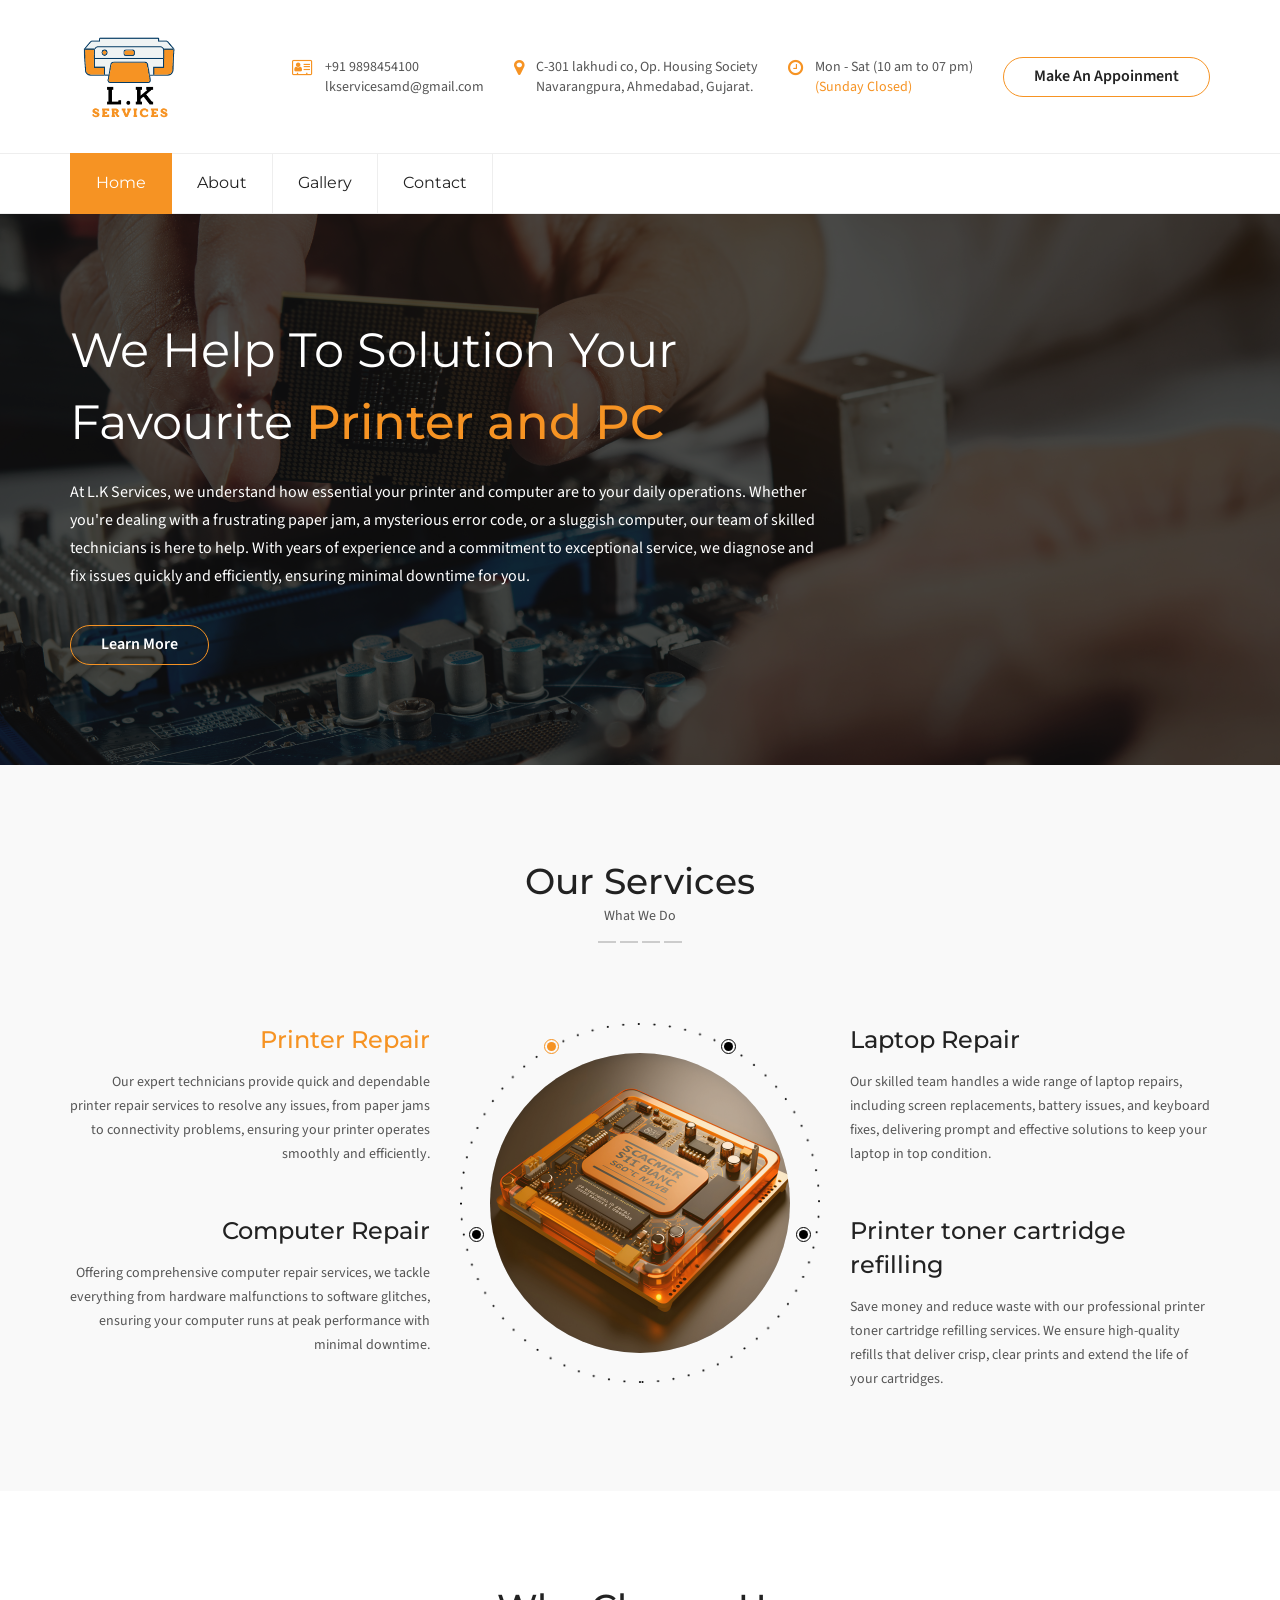
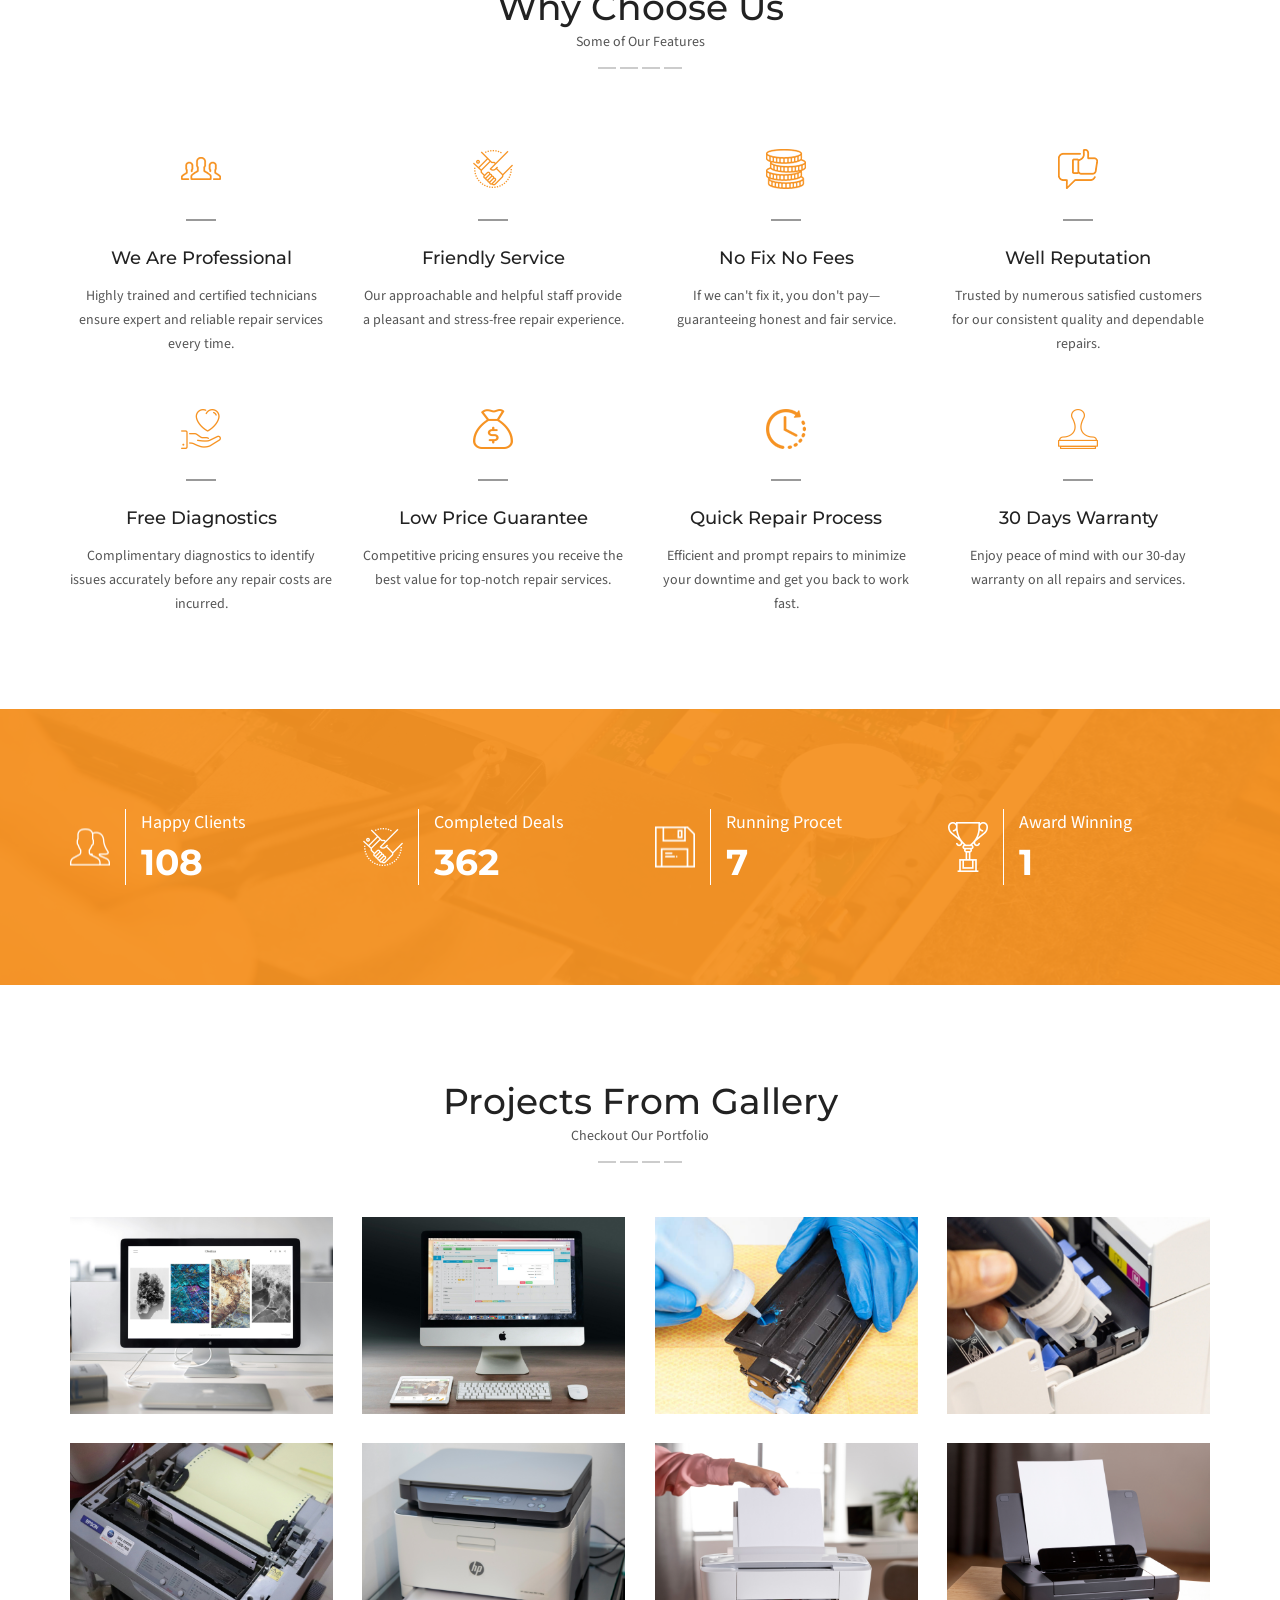
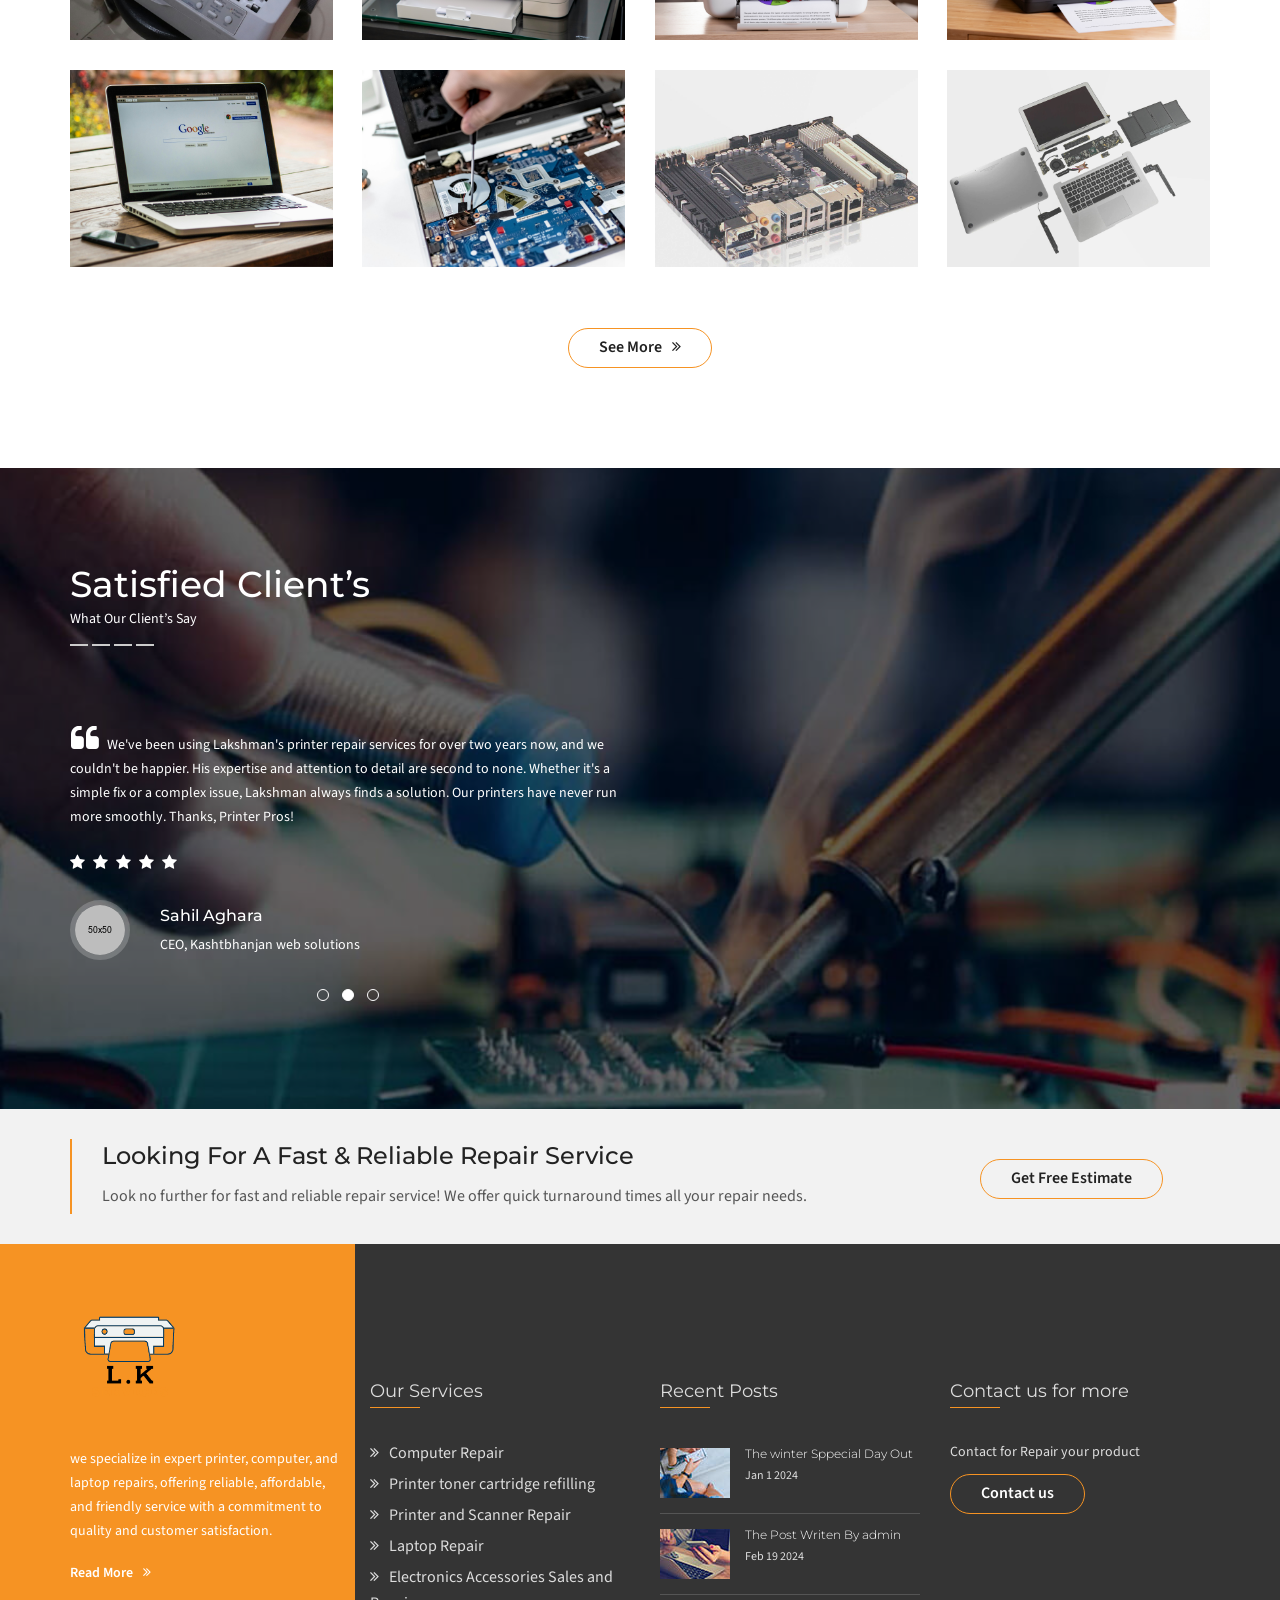
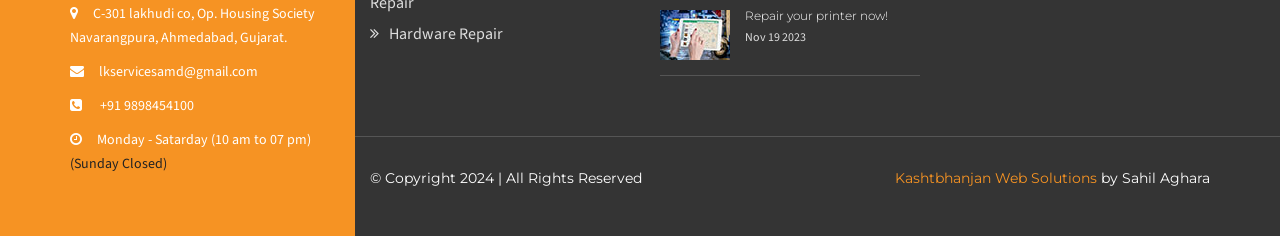
==== commit 7131365e: "Done" ====
--- a/index.html
+++ b/index.html
@@ -1075,7 +1075,7 @@
                                     <ul class="nav">
                                         <li class="clearfix">
                                             <div class="img">
-                                                <a href="blog-details.html"><img src="img/blog-img/recent-post-01@2x.jpg" alt="" data-rjs="2"></a>
+                                                <a href="blog-details.html"><img src="img/blog-img/recent-post-01@2x.jpg" alt="" data-rjs="2" loading="lazy"></a>
                                             </div>
 
                                             <div class="content">
@@ -1085,7 +1085,7 @@
                                         </li>
                                         <li class="clearfix">
                                             <div class="img">
-                                                <a href="blog-details.html"><img src="img/blog-img/recent-post-02@2x.jpg" alt="" data-rjs="2"></a>
+                                                <a href="blog-details.html"><img src="img/blog-img/recent-post-02@2x.jpg" alt="" data-rjs="2" loading="lazy"></a>
                                             </div>
 
                                             <div class="content">
@@ -1095,7 +1095,7 @@
                                         </li>
                                         <li class="clearfix">
                                             <div class="img">
-                                                <a href="blog-details.html"><img src="img/blog-img/recent-post-03@2x.jpg" alt="" data-rjs="2"></a>
+                                                <a href="blog-details.html"><img src="img/blog-img/recent-post-03@2x.jpg" alt="" data-rjs="2" loading="lazy"></a>
                                             </div>
 
                                             <div class="content">
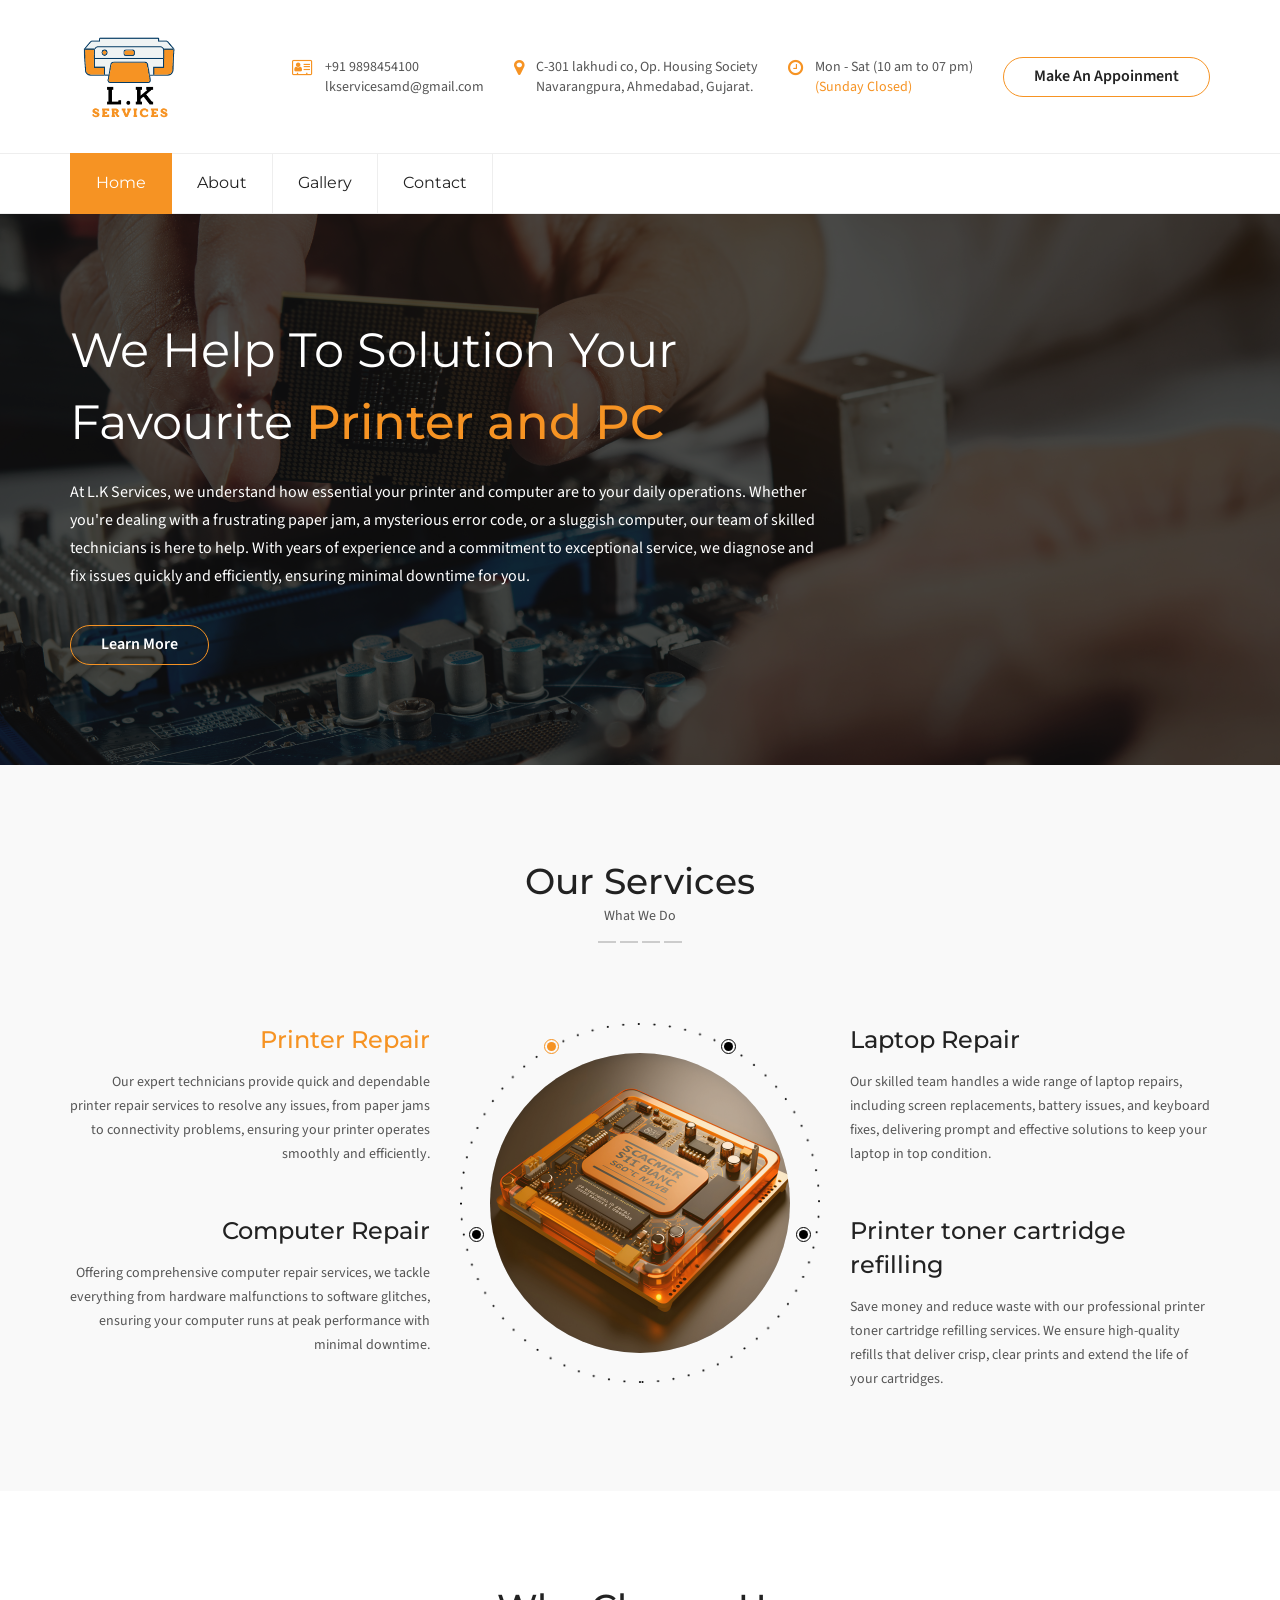
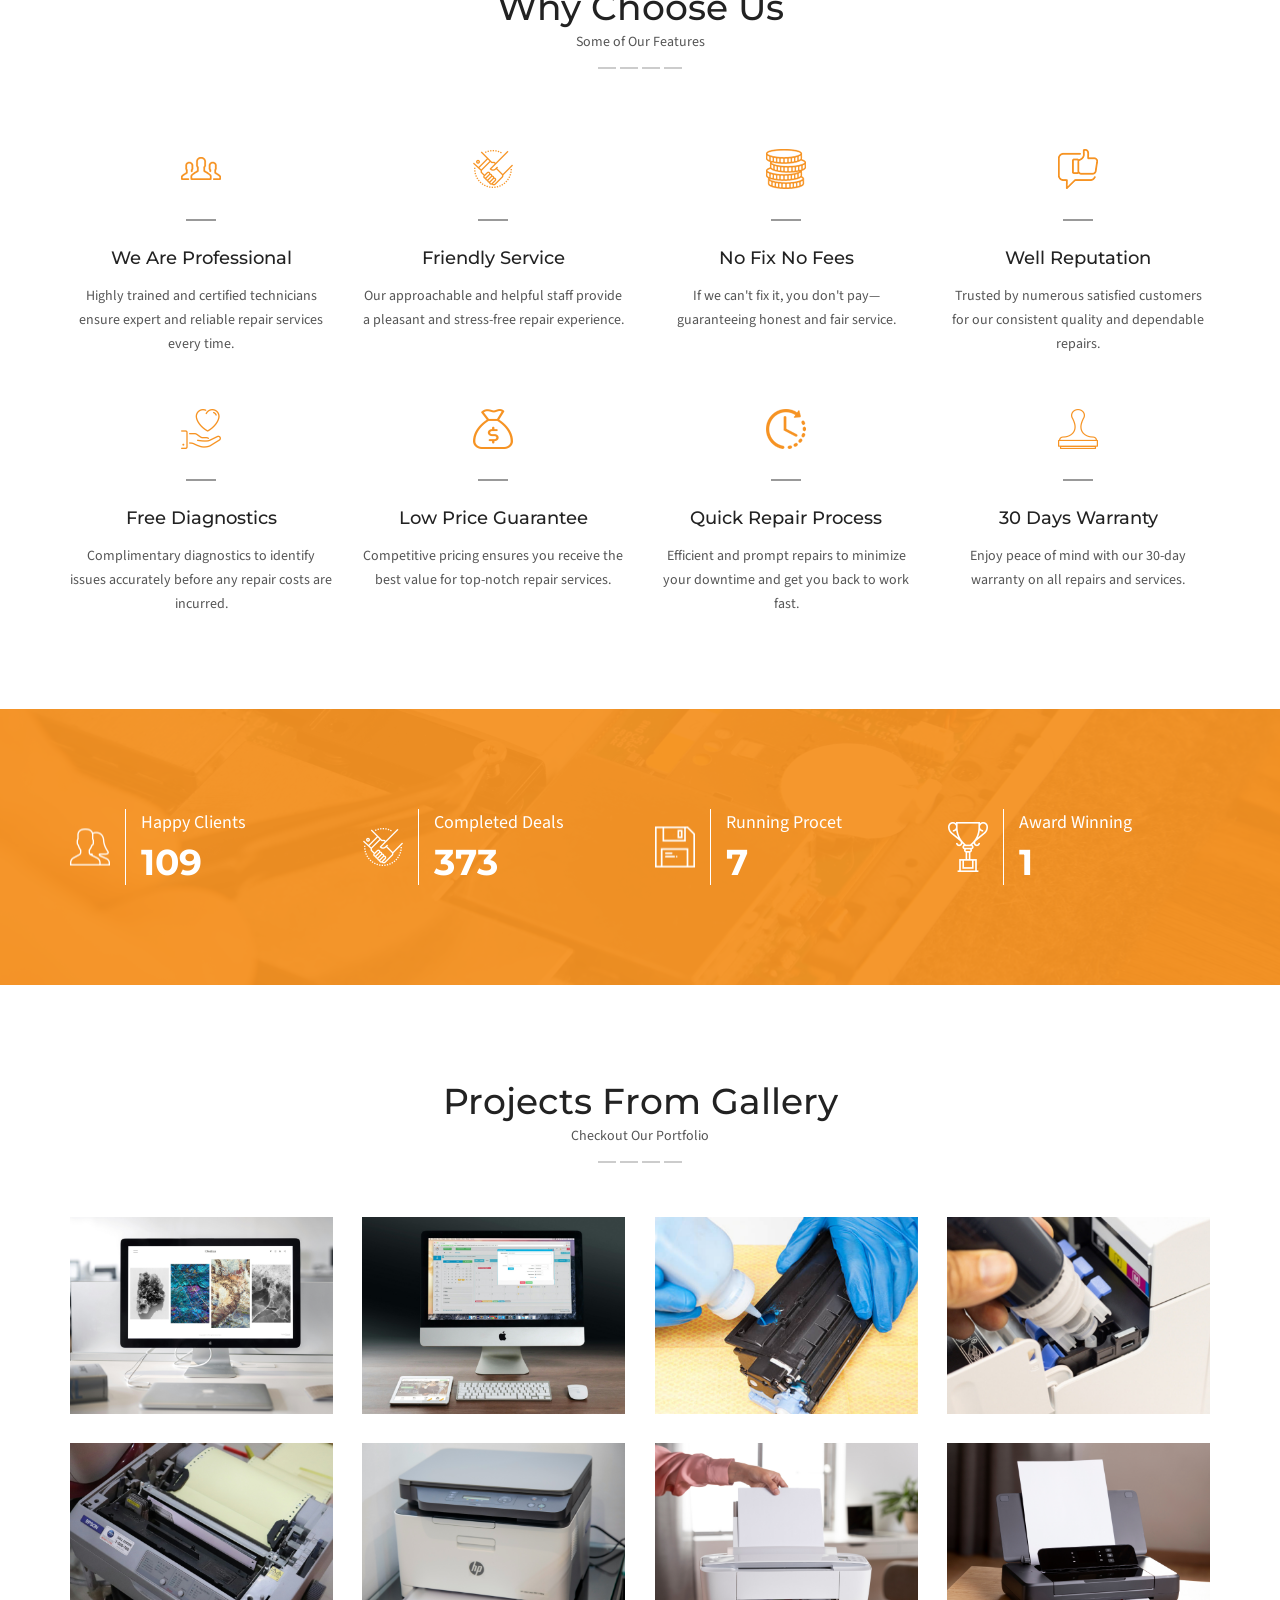
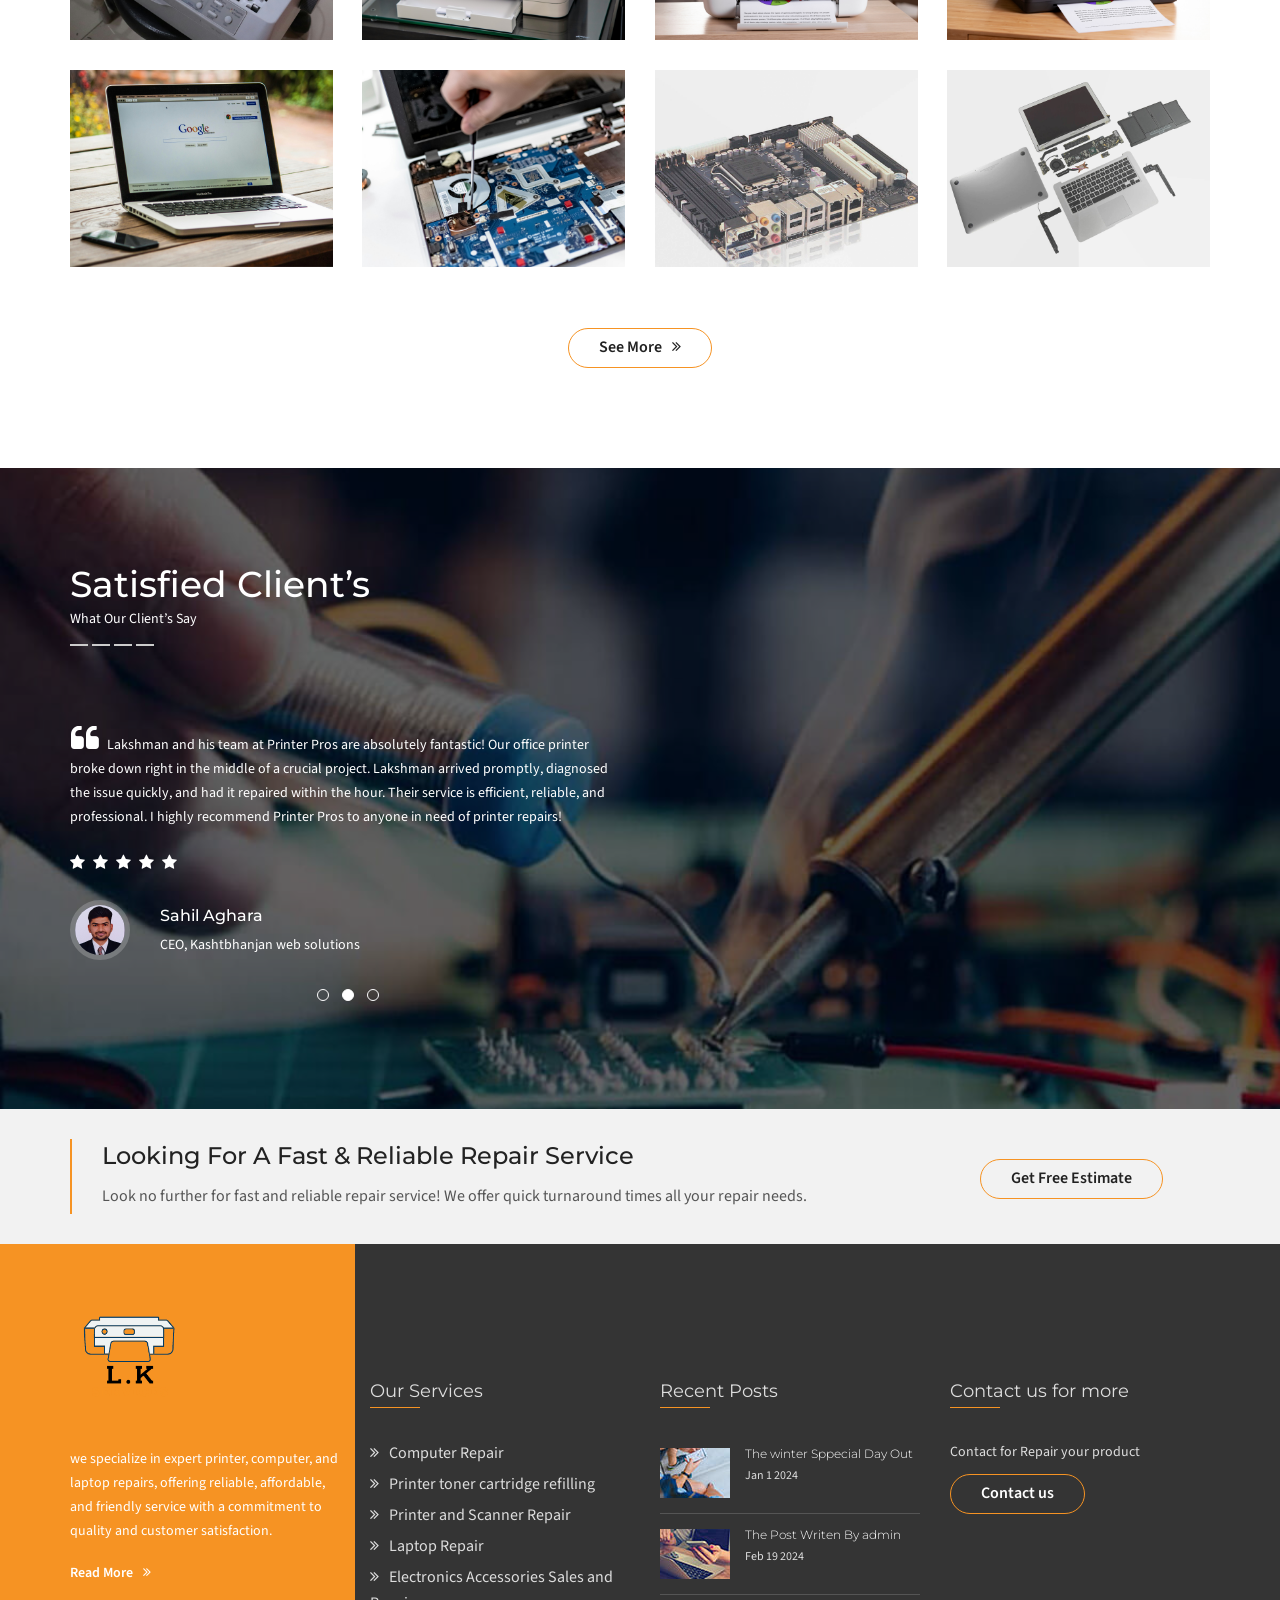
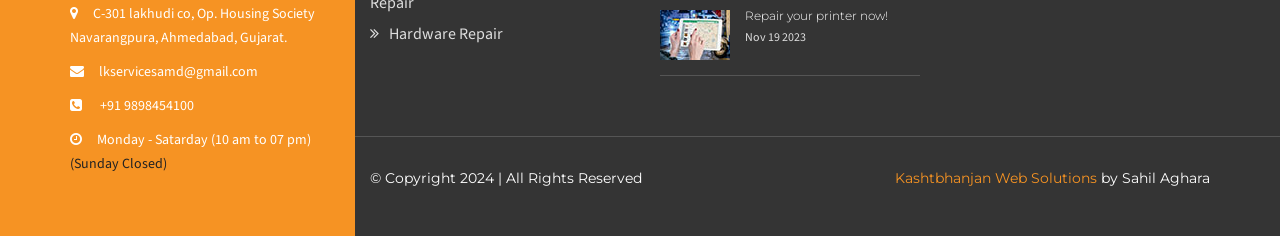
==== commit 4937b8d4: "Done" ====
--- a/index.html
+++ b/index.html
@@ -867,7 +867,7 @@
                                 <div class="testimonial--item">
                                     <div class="testimonial--content">
                                         <blockquote>
-                                            <p>Lakshman and his team at Printer Pros are absolutely fantastic! Our office printer broke down right in the middle of a crucial project. Lakshman arrived promptly, diagnosed the issue quickly, and had it repaired within the hour. Their service is efficient, reliable, and professional. I highly recommend Printer Pros to anyone in need of printer repairs!</p>
+                                            <p>We've been using Lakshman's printer repair services for over two years now, and we couldn't be happier. His expertise and attention to detail are second to none. Whether it's a simple fix or a complex issue, Lakshman always finds a solution. Our printers have never run more smoothly.</p>
                                         </blockquote>
                                     </div>
 
@@ -883,7 +883,7 @@
 
                                     <div class="testimonial--info">
                                         <div class="img">
-                                            <img src="img/testimonial-img/client-01.png" alt="" class="img-circle" data-rjs="2">
+                                            <img src="img/testimonial-img/testo2.png" alt="" class="img-circle" data-rjs="2">
                                         </div>
 
                                         <div class="content">
@@ -899,7 +899,7 @@
                                 <div class="testimonial--item">
                                     <div class="testimonial--content">
                                         <blockquote>
-                                            <p>We've been using Lakshman's printer repair services for over two years now, and we couldn't be happier. His expertise and attention to detail are second to none. Whether it's a simple fix or a complex issue, Lakshman always finds a solution. Our printers have never run more smoothly. Thanks, Printer Pros!</p>
+                                            <p>Lakshman and his team at Printer Pros are absolutely fantastic! Our office printer broke down right in the middle of a crucial project. Lakshman arrived promptly, diagnosed the issue quickly, and had it repaired within the hour. Their service is efficient, reliable, and professional. I highly recommend Printer Pros to anyone in need of printer repairs!</p>
                                         </blockquote>
                                     </div>
 
@@ -915,7 +915,7 @@
 
                                     <div class="testimonial--info">
                                         <div class="img">
-                                            <img src="img/testimonial-img/client-02.png" alt="" class="img-circle" data-rjs="2">
+                                            <img src="img/testimonial-img/testo1.png" alt="" class="img-circle" data-rjs="2">
                                         </div>
 
                                         <div class="content">
@@ -947,7 +947,7 @@
 
                                     <div class="testimonial--info">
                                         <div class="img">
-                                            <img src="img/testimonial-img/client-03.png" alt="" class="img-circle" data-rjs="2">
+                                            <img src="img/testimonial-img/testo3.png" alt="" class="img-circle" data-rjs="2">
                                         </div>
 
                                         <div class="content">
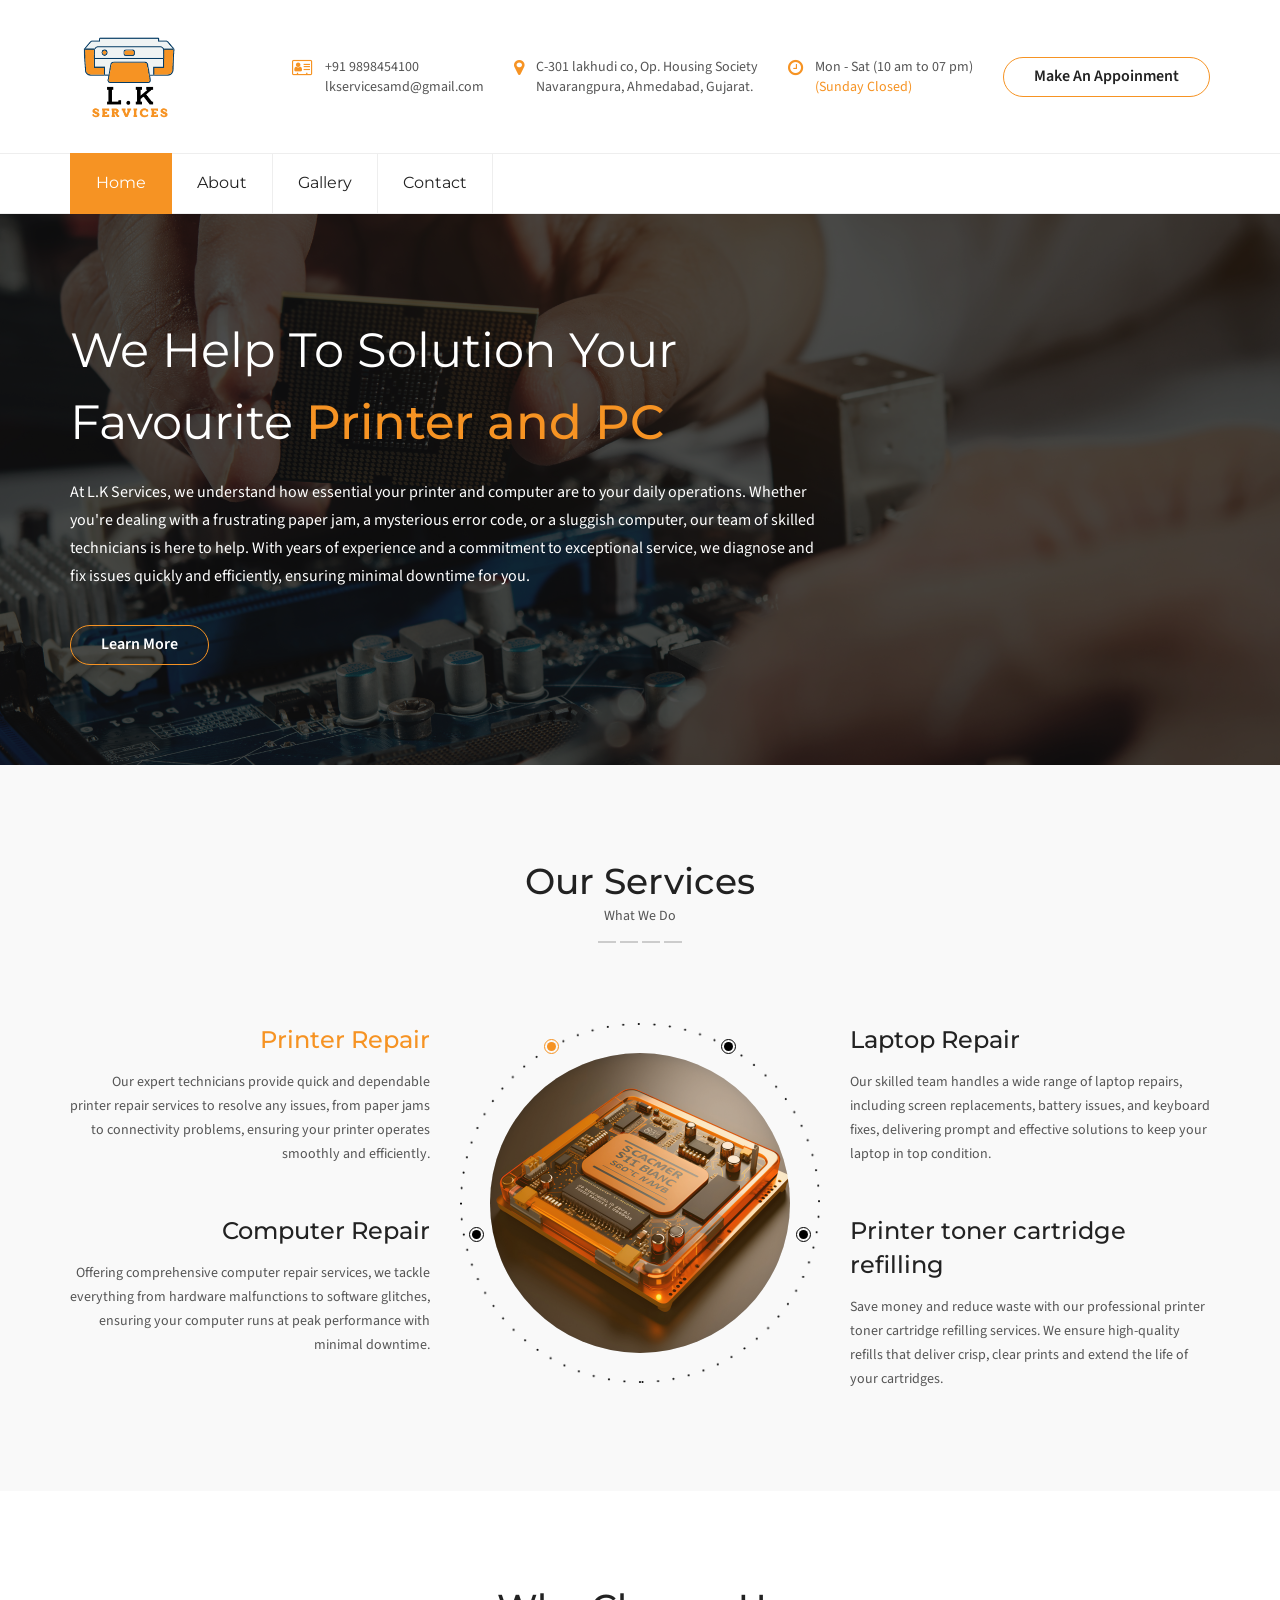
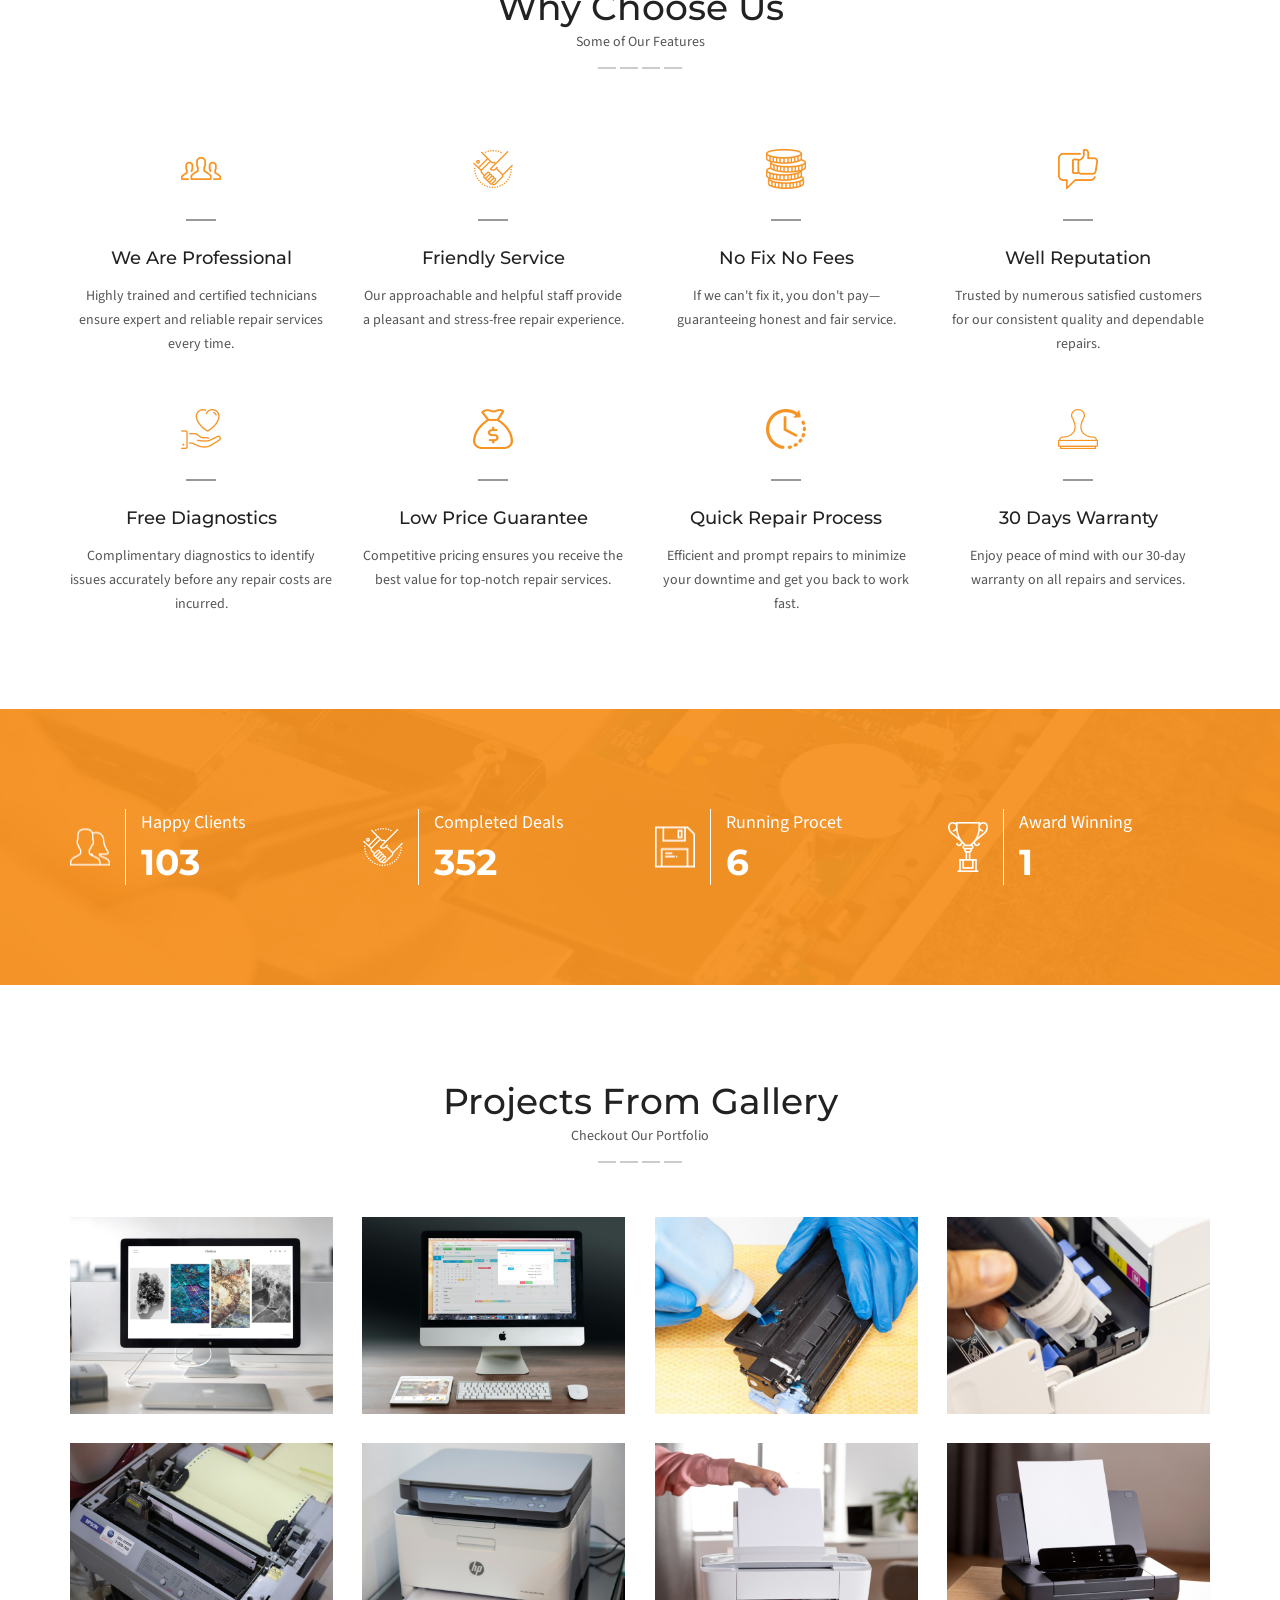
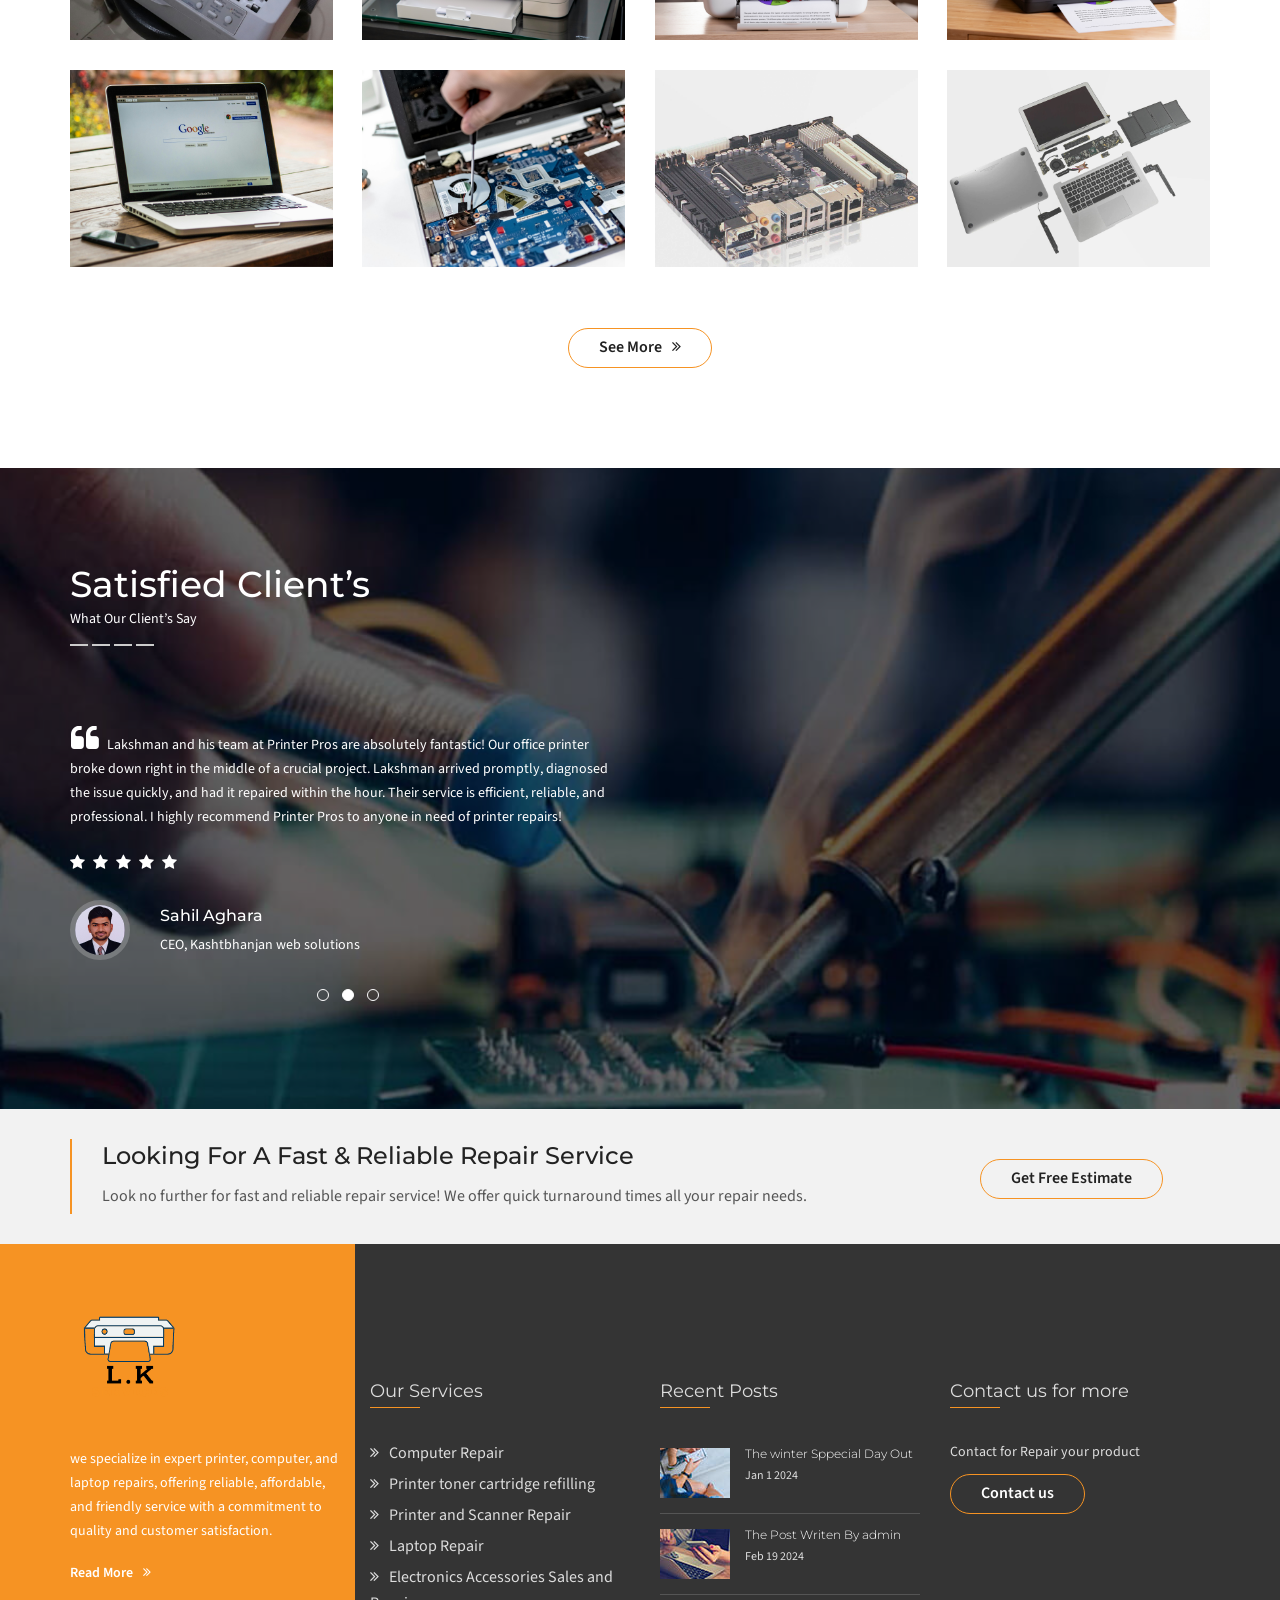
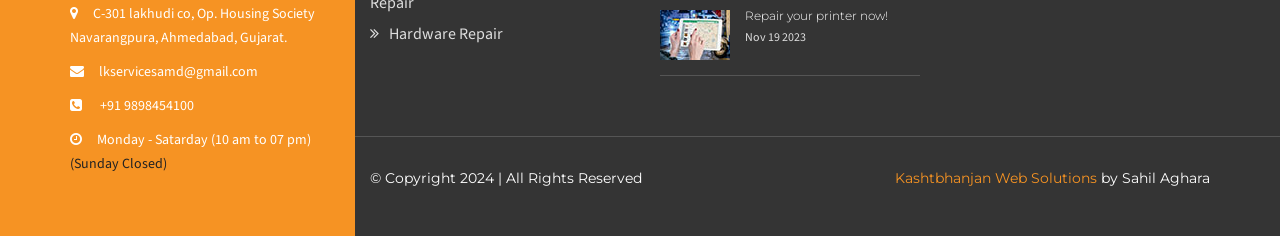
==== commit 6a03627d: "Update meta" ====
--- a/index.html
+++ b/index.html
@@ -4,6 +4,7 @@
     <meta charset="utf-8">
     <meta http-equiv="X-UA-Compatible" content="IE=edge">
     <meta name="viewport" content="width=device-width, initial-scale=1">
+    <meta name="google-site-verification" content="0pCinBa55-JJJY8eK0XtEnztYeCA84qXzJWo4Qpv6TE" />
 
     <!-- ==== Document Title ==== -->
     <title>L.K Services</title>
--- a/style.css
+++ b/style.css
@@ -4149,11 +4149,30 @@
     color: #f69323;
 }
 
-.contact--map {
+/* .contact--map {
     margin-top: 30px;
     min-height: 250px;
     border: 1px solid #f69323;
-}
+} */
+.map-container {
+    position: relative;
+    width: 100%;
+    padding-bottom: 56.25%; /* 16:9 aspect ratio */
+    height: 0;
+    overflow: hidden;
+    border: 1px solid #f69323;
+    margin-top: 30px;
+}
+
+.contact--map {
+    position: absolute;
+    top: 0;
+    left: 0;
+    width: 100%;
+    height: 100%;
+    border: 0;
+}
+
 
 .contact--form ::-webkit-input-placeholder { font-weight: lighter; }
 
